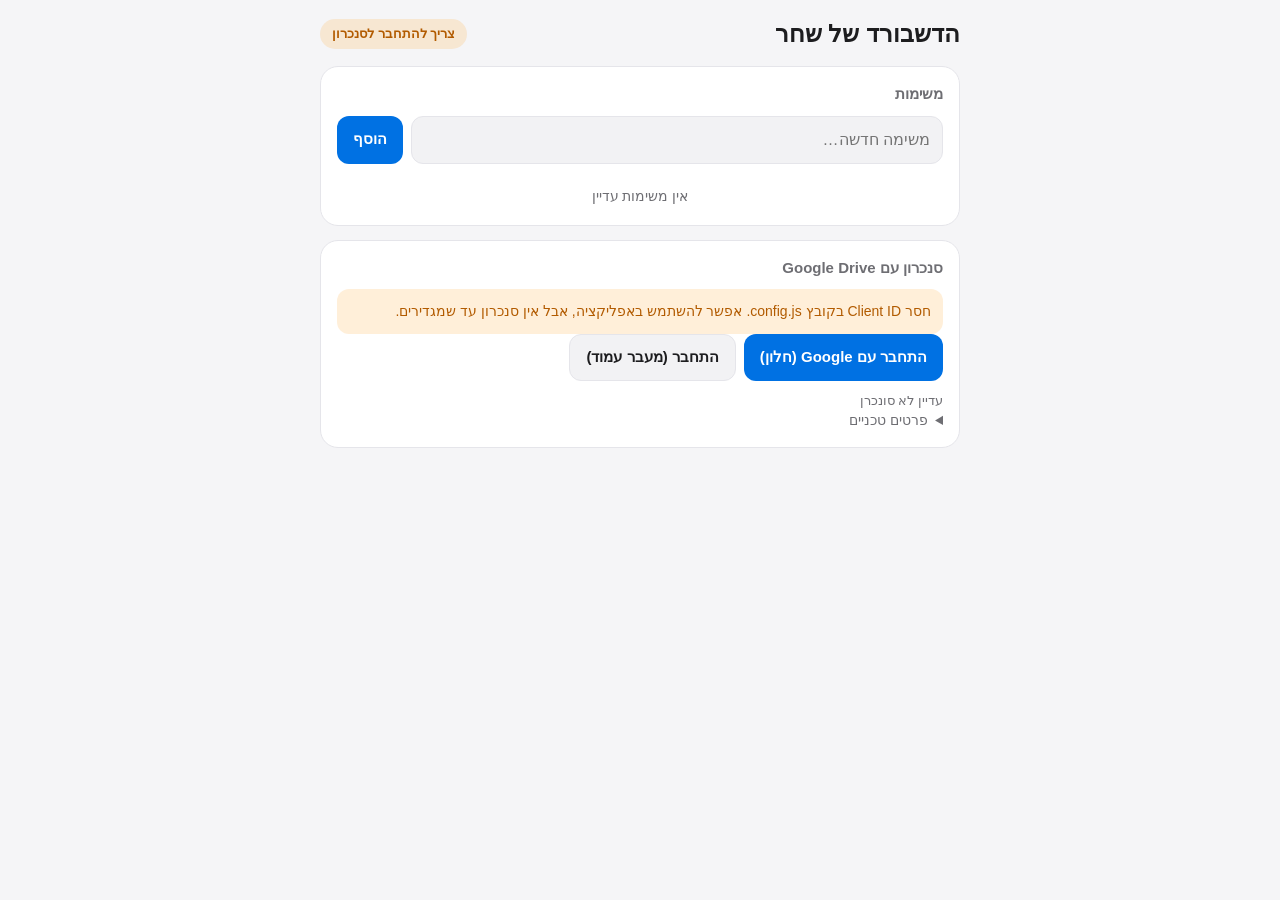
==== index.html @ d95a0c91 "Add files via upload" ====
<!doctype html>
<html lang="he" dir="rtl">
<head>
<meta charset="utf-8">
<meta name="viewport" content="width=device-width, initial-scale=1, viewport-fit=cover">
<meta name="theme-color" content="#f5f5f7" media="(prefers-color-scheme: light)">
<meta name="theme-color" content="#000000" media="(prefers-color-scheme: dark)">
<meta name="apple-mobile-web-app-capable" content="yes">
<meta name="apple-mobile-web-app-title" content="דשבורד">
<meta name="apple-mobile-web-app-status-bar-style" content="default">
<link rel="manifest" href="manifest.webmanifest">
<link rel="apple-touch-icon" href="apple-touch-icon.png">
<link rel="icon" href="icon-192.png">
<title>הדשבורד של שחר</title>
<style>
  :root { --bg:#f5f5f7; --surface:#fff; --surface-2:#f2f2f4; --border:#e5e5ea; --text:#1d1d1f; --muted:#6e6e73;
          --accent:#0071e3; --ok:#1f9254; --ok-soft:rgba(52,199,89,.14); --warn:#b25b00; --warn-soft:rgba(255,149,0,.15);
          --err:#d70015; --err-soft:rgba(255,59,48,.12); }
  @media (prefers-color-scheme: dark) {
    :root { --bg:#000; --surface:#1c1c1e; --surface-2:#2c2c2e; --border:#3a3a3c; --text:#f5f5f7; --muted:#98989d;
            --accent:#0a84ff; --ok:#30d158; --ok-soft:rgba(48,209,88,.18); --warn:#ff9f0a; --warn-soft:rgba(255,159,10,.18);
            --err:#ff453a; --err-soft:rgba(255,69,58,.18); }
  }
  [hidden] { display:none !important; }
  * { box-sizing:border-box; -webkit-tap-highlight-color:transparent; }
  body { margin:0; background:var(--bg); color:var(--text); font:16px/1.5 -apple-system,BlinkMacSystemFont,"Segoe UI",Arial,sans-serif;
         padding: max(16px, env(safe-area-inset-top)) 16px max(24px, env(safe-area-inset-bottom)); }
  main { max-width:640px; margin:0 auto; display:flex; flex-direction:column; gap:14px; }
  header { display:flex; justify-content:space-between; align-items:center; gap:10px; flex-wrap:wrap; }
  h1 { margin:0; font-size:24px; font-weight:800; }
  .pill { font-size:13px; font-weight:600; padding:5px 12px; border-radius:999px; white-space:nowrap; }
  .pill.ok { color:var(--ok); background:var(--ok-soft); } .pill.warn { color:var(--warn); background:var(--warn-soft); }
  .pill.err { color:var(--err); background:var(--err-soft); white-space:normal; } .pill.busy { color:var(--accent); background:var(--surface-2); }
  .card { background:var(--surface); border:1px solid var(--border); border-radius:18px; padding:16px; }
  .card h2 { margin:0 0 10px; font-size:15px; color:var(--muted); font-weight:600; }
  form { display:flex; gap:8px; }
  input[type=text] { flex:1; min-width:0; font:inherit; font-size:16px; padding:11px 12px; border:1px solid var(--border); border-radius:12px; background:var(--surface-2); color:var(--text); }
  button { font:inherit; font-size:15px; font-weight:600; border:0; border-radius:12px; padding:11px 16px; cursor:pointer; background:var(--accent); color:#fff; }
  button.secondary { background:var(--surface-2); color:var(--text); border:1px solid var(--border); }
  ul { list-style:none; margin:10px 0 0; padding:0; }
  li { display:flex; align-items:center; gap:10px; padding:10px 4px; border-top:1px solid var(--border); }
  li:first-child { border-top:0; }
  li input[type=checkbox] { width:22px; height:22px; flex:0 0 22px; accent-color:var(--ok); }
  li .txt { flex:1; outline:none; border-radius:6px; padding:2px 4px; }
  li .txt:focus { background:var(--surface-2); }
  li.done .txt { color:var(--muted); text-decoration:line-through; }
  li .del { background:none; color:var(--muted); padding:4px 8px; font-size:15px; }
  .empty { color:var(--muted); font-size:14px; text-align:center; padding:12px 0 2px; }
  .row { display:flex; gap:8px; flex-wrap:wrap; }
  .muted { color:var(--muted); font-size:13px; }
  .setup { background:var(--warn-soft); color:var(--warn); border-radius:12px; padding:12px; font-size:14px; }
  details summary { cursor:pointer; color:var(--muted); font-size:14px; }
  pre { white-space:pre-wrap; font:12px/1.5 ui-monospace,Menlo,monospace; color:var(--muted); margin:8px 0 0; direction:rtl; }
  code { font:12px ui-monospace,Menlo,monospace; direction:ltr; unicode-bidi:embed; }
</style>
</head>
<body>
<main>
  <header>
    <h1>הדשבורד של שחר</h1>
    <span id="status" class="pill busy">טוען…</span>
  </header>

  <section class="card">
    <h2>משימות</h2>
    <form id="addForm"><input type="text" id="newTask" placeholder="משימה חדשה…" autocomplete="off" enterkeyhint="done"><button type="submit">הוסף</button></form>
    <ul id="tasks"></ul>
    <div id="empty" class="empty">אין משימות עדיין</div>
  </section>

  <section class="card">
    <h2>סנכרון עם Google Drive</h2>
    <div id="setup" class="setup" hidden>חסר Client ID בקובץ config.js. אפשר להשתמש באפליקציה, אבל אין סנכרון עד שמגדירים.</div>
    <div id="authBox" class="row">
      <button id="btnPopup">התחבר עם Google (חלון)</button>
      <button id="btnRedirect" class="secondary">התחבר (מעבר עמוד)</button>
    </div>
    <div id="signedIn" class="row" hidden>
      <button id="btnSync">סנכרן עכשיו</button>
      <button id="btnSignOut" class="secondary">התנתק</button>
    </div>
    <p class="muted" style="margin:10px 0 0"><span id="lastSync"></span><span id="tokenInfo"></span></p>
    <details>
      <summary>פרטים טכניים</summary>
      <p class="muted">קובץ ב-Drive: <code id="fileId">—</code></p>
      <pre id="log"></pre>
    </details>
  </section>
</main>
<script type="module" src="app.js"></script>
</body>
</html>
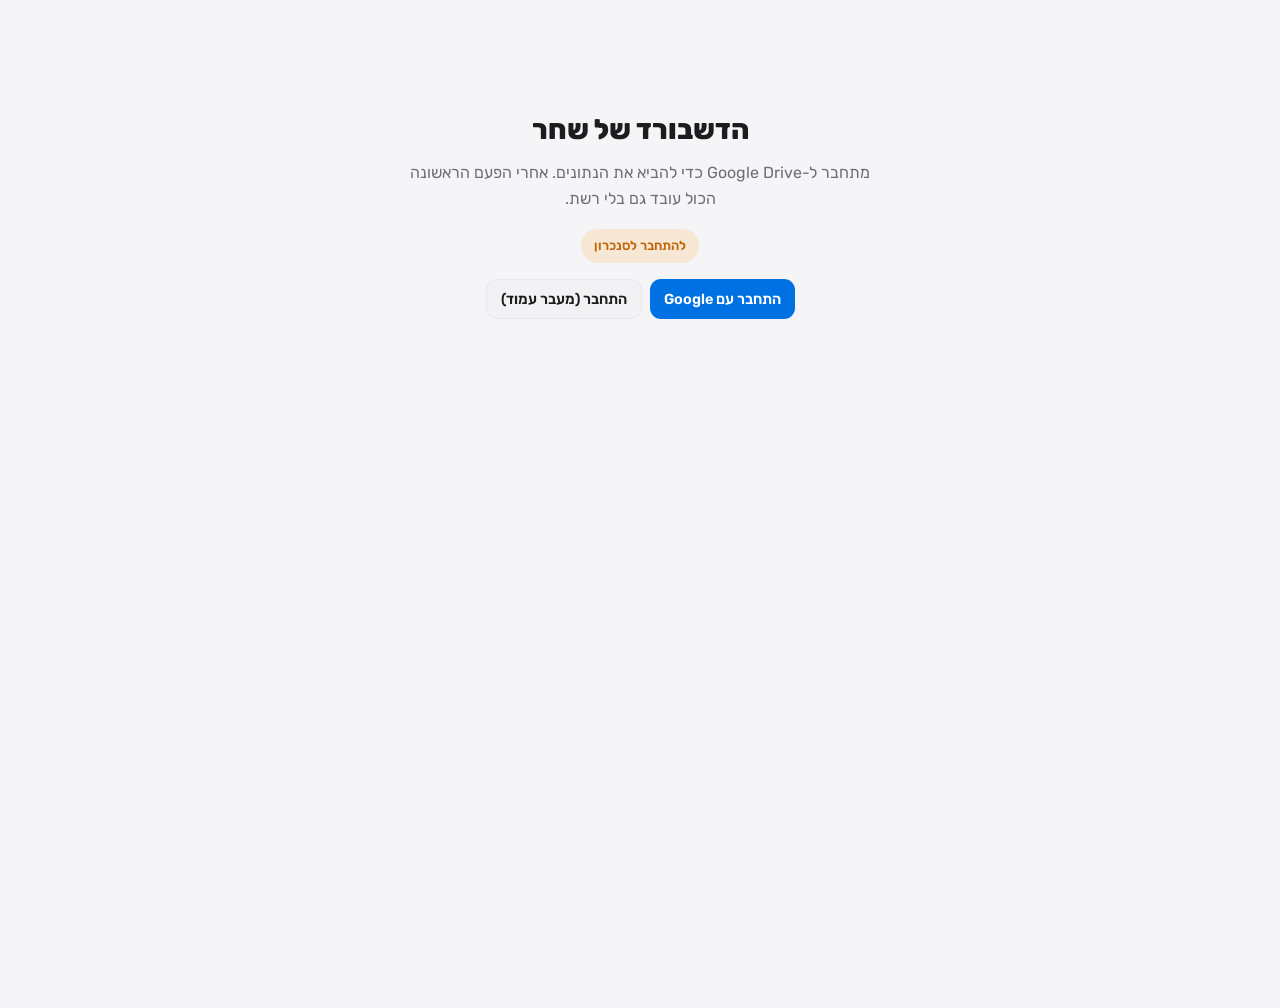
==== commit e3bf4b6a: "הפיכה לאפליקציה" ====
--- a/index.html
+++ b/index.html
@@ -12,81 +12,71 @@
 <link rel="apple-touch-icon" href="apple-touch-icon.png">
 <link rel="icon" href="icon-192.png">
 <title>הדשבורד של שחר</title>
+<link id="app-font-link" rel="stylesheet" href="https://fonts.googleapis.com/css2?family=Rubik:wght@400;500;600;700;800;900&amp;family=Roboto+Mono:wght@400;500;600&amp;display=swap">
+<link id="app-style" rel="stylesheet" href="styles.css">
 <style>
-  :root { --bg:#f5f5f7; --surface:#fff; --surface-2:#f2f2f4; --border:#e5e5ea; --text:#1d1d1f; --muted:#6e6e73;
-          --accent:#0071e3; --ok:#1f9254; --ok-soft:rgba(52,199,89,.14); --warn:#b25b00; --warn-soft:rgba(255,149,0,.15);
-          --err:#d70015; --err-soft:rgba(255,59,48,.12); }
-  @media (prefers-color-scheme: dark) {
-    :root { --bg:#000; --surface:#1c1c1e; --surface-2:#2c2c2e; --border:#3a3a3c; --text:#f5f5f7; --muted:#98989d;
-            --accent:#0a84ff; --ok:#30d158; --ok-soft:rgba(48,209,88,.18); --warn:#ff9f0a; --warn-soft:rgba(255,159,10,.18);
-            --err:#ff453a; --err-soft:rgba(255,69,58,.18); }
-  }
-  [hidden] { display:none !important; }
-  * { box-sizing:border-box; -webkit-tap-highlight-color:transparent; }
-  body { margin:0; background:var(--bg); color:var(--text); font:16px/1.5 -apple-system,BlinkMacSystemFont,"Segoe UI",Arial,sans-serif;
-         padding: max(16px, env(safe-area-inset-top)) 16px max(24px, env(safe-area-inset-bottom)); }
-  main { max-width:640px; margin:0 auto; display:flex; flex-direction:column; gap:14px; }
-  header { display:flex; justify-content:space-between; align-items:center; gap:10px; flex-wrap:wrap; }
-  h1 { margin:0; font-size:24px; font-weight:800; }
-  .pill { font-size:13px; font-weight:600; padding:5px 12px; border-radius:999px; white-space:nowrap; }
-  .pill.ok { color:var(--ok); background:var(--ok-soft); } .pill.warn { color:var(--warn); background:var(--warn-soft); }
-  .pill.err { color:var(--err); background:var(--err-soft); white-space:normal; } .pill.busy { color:var(--accent); background:var(--surface-2); }
-  .card { background:var(--surface); border:1px solid var(--border); border-radius:18px; padding:16px; }
-  .card h2 { margin:0 0 10px; font-size:15px; color:var(--muted); font-weight:600; }
-  form { display:flex; gap:8px; }
-  input[type=text] { flex:1; min-width:0; font:inherit; font-size:16px; padding:11px 12px; border:1px solid var(--border); border-radius:12px; background:var(--surface-2); color:var(--text); }
-  button { font:inherit; font-size:15px; font-weight:600; border:0; border-radius:12px; padding:11px 16px; cursor:pointer; background:var(--accent); color:#fff; }
-  button.secondary { background:var(--surface-2); color:var(--text); border:1px solid var(--border); }
-  ul { list-style:none; margin:10px 0 0; padding:0; }
-  li { display:flex; align-items:center; gap:10px; padding:10px 4px; border-top:1px solid var(--border); }
-  li:first-child { border-top:0; }
-  li input[type=checkbox] { width:22px; height:22px; flex:0 0 22px; accent-color:var(--ok); }
-  li .txt { flex:1; outline:none; border-radius:6px; padding:2px 4px; }
-  li .txt:focus { background:var(--surface-2); }
-  li.done .txt { color:var(--muted); text-decoration:line-through; }
-  li .del { background:none; color:var(--muted); padding:4px 8px; font-size:15px; }
-  .empty { color:var(--muted); font-size:14px; text-align:center; padding:12px 0 2px; }
-  .row { display:flex; gap:8px; flex-wrap:wrap; }
-  .muted { color:var(--muted); font-size:13px; }
-  .setup { background:var(--warn-soft); color:var(--warn); border-radius:12px; padding:12px; font-size:14px; }
-  details summary { cursor:pointer; color:var(--muted); font-size:14px; }
-  pre { white-space:pre-wrap; font:12px/1.5 ui-monospace,Menlo,monospace; color:var(--muted); margin:8px 0 0; direction:rtl; }
-  code { font:12px ui-monospace,Menlo,monospace; direction:ltr; unicode-bidi:embed; }
+  /* App shell additions (sync status, sign-in, welcome). The dashboard's own look is in styles.css. */
+  [hidden]{display:none!important;}
+  body{padding-top:env(safe-area-inset-top);padding-bottom:env(safe-area-inset-bottom);}
+  .sync-pill{position:fixed;left:14px;bottom:calc(14px + env(safe-area-inset-bottom));z-index:60;border:0;cursor:pointer;
+    font-family:'Rubik',-apple-system,sans-serif;font-size:13px;font-weight:600;padding:7px 13px;border-radius:999px;box-shadow:var(--shadow);}
+  .sync-pill.ok{color:var(--ok);background:var(--ok-soft);backdrop-filter:blur(8px);-webkit-backdrop-filter:blur(8px);}
+  .sync-pill.warn{color:var(--warn);background:var(--warn-soft);backdrop-filter:blur(8px);-webkit-backdrop-filter:blur(8px);}
+  .sync-pill.err{color:var(--critical);background:var(--critical-soft);backdrop-filter:blur(8px);-webkit-backdrop-filter:blur(8px);}
+  .sync-pill.busy{color:var(--accent);background:var(--surface);}
+  .sync-panel{position:fixed;left:14px;right:14px;bottom:calc(60px + env(safe-area-inset-bottom));z-index:61;max-width:420px;
+    background:var(--surface);border:1px solid var(--border);border-radius:20px;box-shadow:var(--shadow);padding:16px;}
+  .sync-panel h3{margin:0 0 10px;font-size:16px;}
+  .sync-row{display:flex;gap:8px;flex-wrap:wrap;margin-bottom:8px;}
+  .sync-btn{font-family:'Rubik',sans-serif;font-weight:600;font-size:14.5px;border:0;border-radius:11px;padding:10px 14px;cursor:pointer;background:var(--accent);color:#fff;}
+  .sync-btn.secondary{background:var(--surface-2);color:var(--text);border:1px solid var(--border);}
+  .sync-muted{color:var(--text-muted);font-size:13px;margin:6px 0;}
+  .sync-panel pre{white-space:pre-wrap;font:12px/1.5 'Roboto Mono',monospace;color:var(--text-muted);max-height:180px;overflow:auto;margin:6px 0 0;}
+  .sync-close{position:absolute;top:10px;left:12px;background:none;border:0;font-size:18px;color:var(--text-muted);cursor:pointer;}
+  .welcome{max-width:520px;margin:12vh auto 0;padding:0 20px;text-align:center;}
+  .welcome h1{font-size:28px;font-weight:800;margin:0 0 8px;}
+  .welcome p{color:var(--text-muted);margin:0 0 18px;}
+  .welcome .sync-row{justify-content:center;}
+  .welcome .sync-pill{position:static;display:inline-block;margin-bottom:16px;box-shadow:none;}
+  .setup-warn{background:var(--warn-soft);color:var(--warn);border-radius:12px;padding:10px 12px;font-size:14px;margin-bottom:14px;}
 </style>
 </head>
 <body>
-<main>
-  <header>
-    <h1>הדשבורד של שחר</h1>
-    <span id="status" class="pill busy">טוען…</span>
-  </header>
+<div id="welcome" class="welcome">
+  <h1>הדשבורד של שחר</h1>
+  <p>מתחבר ל-Google Drive כדי להביא את הנתונים. אחרי הפעם הראשונה הכול עובד גם בלי רשת.</p>
+  <div id="setupWarn" class="setup-warn" hidden>חסר Client ID בקובץ config.js.</div>
+  <span class="sync-pill busy" data-sync-status>טוען…</span>
+  <div class="sync-row" data-when-signed-out>
+    <button class="sync-btn" data-act="popup">התחבר עם Google</button>
+    <button class="sync-btn secondary" data-act="redirect">התחבר (מעבר עמוד)</button>
+  </div>
+  <div class="sync-row" data-when-signed-in hidden><button class="sync-btn" data-act="sync">סנכרן עכשיו</button></div>
+  <div id="importBox" hidden style="margin-top:22px">
+    <p>החיבור ל-Drive עובד, אבל עדיין אין בו נתונים.<br>טען פעם אחת את קובץ הייבוא מהדשבורד הישן (<code>dashboard-import.json</code>):</p>
+    <label class="sync-btn" style="display:inline-block">בחר קובץ ייבוא<input id="importFile" type="file" accept=".json,application/json" hidden></label>
+    <p id="importMsg" class="sync-muted"></p>
+  </div>
+</div>
 
-  <section class="card">
-    <h2>משימות</h2>
-    <form id="addForm"><input type="text" id="newTask" placeholder="משימה חדשה…" autocomplete="off" enterkeyhint="done"><button type="submit">הוסף</button></form>
-    <ul id="tasks"></ul>
-    <div id="empty" class="empty">אין משימות עדיין</div>
-  </section>
+<div id="app"></div>
 
-  <section class="card">
-    <h2>סנכרון עם Google Drive</h2>
-    <div id="setup" class="setup" hidden>חסר Client ID בקובץ config.js. אפשר להשתמש באפליקציה, אבל אין סנכרון עד שמגדירים.</div>
-    <div id="authBox" class="row">
-      <button id="btnPopup">התחבר עם Google (חלון)</button>
-      <button id="btnRedirect" class="secondary">התחבר (מעבר עמוד)</button>
-    </div>
-    <div id="signedIn" class="row" hidden>
-      <button id="btnSync">סנכרן עכשיו</button>
-      <button id="btnSignOut" class="secondary">התנתק</button>
-    </div>
-    <p class="muted" style="margin:10px 0 0"><span id="lastSync"></span><span id="tokenInfo"></span></p>
-    <details>
-      <summary>פרטים טכניים</summary>
-      <p class="muted">קובץ ב-Drive: <code id="fileId">—</code></p>
-      <pre id="log"></pre>
-    </details>
-  </section>
-</main>
-<script type="module" src="app.js"></script>
+<button id="syncPill" class="sync-pill busy" data-sync-status hidden>…</button>
+<div id="syncPanel" class="sync-panel" hidden>
+  <button id="syncClose" class="sync-close" aria-label="סגור">✕</button>
+  <h3>סנכרון עם Google Drive</h3>
+  <div class="sync-row" data-when-signed-out>
+    <button class="sync-btn" data-act="popup">התחבר עם Google</button>
+    <button class="sync-btn secondary" data-act="redirect">התחבר (מעבר עמוד)</button>
+  </div>
+  <div class="sync-row" data-when-signed-in hidden>
+    <button class="sync-btn" data-act="sync">סנכרן עכשיו</button>
+    <button class="sync-btn secondary" data-act="signout">התנתק</button>
+  </div>
+  <div id="syncLast" class="sync-muted"></div>
+  <details><summary class="sync-muted">יומן סנכרון</summary><pre id="syncLog"></pre></details>
+</div>
+
+<script type="module" src="boot.js"></script>
 </body>
 </html>
--- a/styles.css
+++ b/styles.css
@@ -0,0 +1,677 @@
+
+  :root{
+    --bg:#f5f5f7;
+    --surface:#ffffff;
+    --surface-2:#f2f2f4;
+    --border:#e8e8ec;
+    --text:#1d1d1f;
+    --text-muted:#6e6e73;
+    --accent:#0071e3;
+    --accent-strong:#0058b0;
+    --accent-soft:rgba(0,113,227,0.10);
+    --ok:#1f9254;
+    --ok-soft:rgba(52,199,89,0.14);
+    --warn:#c2670c;
+    --warn-soft:rgba(255,149,0,0.14);
+    --critical:#d70015;
+    --critical-soft:rgba(255,59,48,0.12);
+    --cat-blue:#0071e3;
+    --cat-violet:#8944ab;
+    --cat-olive:#238b45;
+    --cat-orange:#c2670c;
+    --cat-teal:#0a7ea4;
+    --shadow: 0 1px 2px rgba(0,0,0,0.04), 0 10px 28px -14px rgba(0,0,0,0.12);
+  }
+  @media (prefers-color-scheme: dark){
+    :root:not([data-theme="light"]){
+      --bg:#000000;
+      --surface:#1c1c1e;
+      --surface-2:#2c2c2e;
+      --border:#3a3a3c;
+      --text:#f5f5f7;
+      --text-muted:#98989d;
+      --accent:#0a84ff;
+      --accent-strong:#409cff;
+      --accent-soft:rgba(10,132,255,0.18);
+      --ok:#30d158;
+      --ok-soft:rgba(48,209,88,0.18);
+      --warn:#ff9f0a;
+      --warn-soft:rgba(255,159,10,0.18);
+      --critical:#ff453a;
+      --critical-soft:rgba(255,69,58,0.18);
+      --cat-blue:#0a84ff;
+      --cat-violet:#bf5af2;
+      --cat-olive:#30d158;
+      --cat-orange:#ff9f0a;
+      --cat-teal:#64d2ff;
+      --shadow: 0 1px 2px rgba(0,0,0,0.4), 0 14px 32px -16px rgba(0,0,0,0.7);
+    }
+  }
+  :root[data-theme="dark"]{
+    --bg:#000000;
+    --surface:#1c1c1e;
+    --surface-2:#2c2c2e;
+    --border:#3a3a3c;
+    --text:#f5f5f7;
+    --text-muted:#98989d;
+    --accent:#0a84ff;
+    --accent-strong:#409cff;
+    --accent-soft:rgba(10,132,255,0.18);
+    --ok:#30d158;
+    --ok-soft:rgba(48,209,88,0.18);
+    --warn:#ff9f0a;
+    --warn-soft:rgba(255,159,10,0.18);
+    --critical:#ff453a;
+    --critical-soft:rgba(255,69,58,0.18);
+    --cat-blue:#0a84ff;
+    --cat-violet:#bf5af2;
+    --cat-olive:#30d158;
+    --cat-orange:#ff9f0a;
+    --cat-teal:#64d2ff;
+    --shadow: 0 1px 2px rgba(0,0,0,0.4), 0 14px 32px -16px rgba(0,0,0,0.7);
+  }
+
+  *{box-sizing:border-box;}
+  html,body{margin:0;padding:0;}
+  body{
+    background:var(--bg);
+    color:var(--text);
+    font-family:'Rubik',-apple-system,'Segoe UI',sans-serif;
+    direction:rtl;
+    min-height:100vh;
+    line-height:1.58;
+  }
+  #app{max-width:1180px;margin:0 auto;padding:30px 20px 64px;}
+
+  h1,h2,h3{font-family:'Rubik',-apple-system,sans-serif;text-wrap:balance;margin:0;}
+  .num{font-family:'Roboto Mono',monospace;font-variant-numeric:tabular-nums;}
+  a{color:inherit;}
+
+  header.top{
+    display:flex;justify-content:space-between;align-items:flex-end;gap:16px;
+    margin-bottom:22px;padding-bottom:18px;border-bottom:1px solid var(--border);
+    flex-wrap:wrap;
+  }
+  header.top .eyebrow{
+    font-family:'Roboto Mono',monospace;font-size:13.5px;letter-spacing:.08em;
+    color:var(--accent);text-transform:uppercase;margin-bottom:6px;display:block;
+  }
+  header.top h1{font-size:30px;font-weight:800;color:var(--text);}
+  header.top .sub{color:var(--text-muted);font-size:15.5px;margin-top:4px;}
+  .status-strip{display:flex;gap:18px;flex-wrap:wrap;}
+  .status-strip .stat{text-align:left;}
+  .status-strip .stat .n{font-size:24px;font-weight:600;font-family:'Roboto Mono',monospace;}
+  .status-strip .stat .l{font-size:13px;color:var(--text-muted);letter-spacing:.03em;}
+
+  /* Home grid of section cards */
+  .home-grid{display:grid;grid-template-columns:1fr 1fr;gap:18px;}
+  @media (max-width:760px){ .home-grid{grid-template-columns:1fr;} }
+  .home-card{
+    background:var(--surface);border:1px solid var(--border);border-radius:24px;
+    box-shadow:var(--shadow);display:block;text-decoration:none;color:inherit;
+    transition:transform .15s ease, box-shadow .15s ease;overflow:hidden;
+  }
+  .home-card:hover{transform:translateY(-2px);box-shadow:0 4px 10px -2px rgba(20,25,32,0.15), 0 16px 32px -16px rgba(20,25,32,0.3);}
+  .home-card .hc-head{
+    padding:18px 20px 14px;border-bottom:1px solid var(--border);
+    display:flex;justify-content:space-between;align-items:center;
+  }
+  .home-card .hc-head h2{font-size:16.5px;font-weight:700;}
+  .home-card .hc-head .arrow{color:var(--accent);font-size:16.5px;}
+  .home-card .hc-body{padding:16px 20px 20px;}
+  .home-card .hc-empty{color:var(--text-muted);font-size:14.5px;}
+  .hc-head-title{display:flex;align-items:baseline;gap:9px;}
+  .hc-amount{font-family:'Roboto Mono',monospace;font-size:14.5px;font-weight:700;color:var(--accent-strong);}
+
+  .mini-bars{display:flex;flex-direction:column;gap:8px;}
+  .mini-bar-row{display:flex;align-items:center;gap:8px;}
+  .mini-bar-label{flex:0 0 54px;font-size:13.5px;color:var(--text-muted);white-space:nowrap;overflow:hidden;text-overflow:ellipsis;}
+  .mini-bar-track{flex:1;height:8px;border-radius:999px;background:var(--surface-2);overflow:hidden;}
+  .mini-bar-fill{height:100%;border-radius:999px;position:relative;overflow:hidden;}
+  .mini-bar-count{flex:0 0 14px;text-align:left;font-size:13.5px;font-weight:600;}
+
+  .hc-task-row{display:flex;justify-content:space-between;gap:10px;font-size:15px;padding:5px 0;}
+  .hc-task-row .badge-urgent{color:var(--warn);font-size:13px;font-family:'Roboto Mono',monospace;}
+
+  .hc-fin-row{display:flex;justify-content:space-between;font-size:15px;padding:5px 0;}
+  .hc-fin-row .v{font-family:'Roboto Mono',monospace;}
+
+  .hc-debt-row{display:flex;justify-content:space-between;font-size:15px;padding:5px 0;}
+  .hc-debt-row .v{font-family:'Roboto Mono',monospace;}
+
+  .hc-sport-row{display:flex;justify-content:space-between;font-size:15px;padding:5px 0;}
+  .hc-sport-row .d{color:var(--text-muted);font-size:13.5px;font-family:'Roboto Mono',monospace;}
+
+  /* Back link + page title on detail pages */
+  .back-link{
+    display:inline-flex;align-items:center;gap:6px;font-size:18.5px;font-weight:700;color:var(--text-muted);
+    text-decoration:none;margin-bottom:16px;font-family:'Rubik',-apple-system,sans-serif;
+  }
+  .back-link:hover{color:var(--accent);}
+  .page-head{margin-bottom:20px;}
+  .page-head h1{font-size:26px;font-weight:800;}
+  .page-head .sub{color:var(--text-muted);font-size:15px;margin-top:4px;}
+  .page-help{margin-top:22px;padding:14px 4px 0;border-top:1px solid var(--border);color:var(--text-muted);font-size:13.5px;line-height:1.6;}
+  .page-help-title{font-weight:700;font-size:13.5px;color:var(--text);margin-bottom:4px;}
+
+  .panel{
+    background:var(--surface);
+    border:1px solid var(--border);
+    border-radius:24px;
+    box-shadow:var(--shadow);
+    overflow:hidden;
+    margin-bottom:18px;
+  }
+  .panel-head{
+    padding:18px 20px 16px;border-bottom:1px solid var(--border);
+    display:flex;justify-content:space-between;align-items:center;gap:10px;
+  }
+  .panel-head h2{font-size:16.5px;font-weight:700;letter-spacing:.01em;}
+  .panel-head .badge{
+    font-family:'Roboto Mono',monospace;font-size:13.5px;color:var(--text-muted);
+    background:var(--surface-2);border:1px solid var(--border);border-radius:24px;padding:4px 12px;
+  }
+  .panel-body{padding:6px 0;}
+
+  /* Tasks */
+  .tasks-note{padding:14px 20px;font-size:14px;color:var(--text-muted);background:var(--surface-2);border-bottom:1px solid var(--border);}
+  .task-cat{
+    padding:12px 20px 3px;display:flex;align-items:center;justify-content:flex-start;gap:8px;
+    -webkit-user-select:none;user-select:none;
+  }
+  .task-cat .drag-hint{color:var(--text-muted);font-size:15px;opacity:.5;line-height:1;flex:0 0 auto;
+    cursor:grab;touch-action:none;padding:4px 6px;margin:-4px -6px;}
+  .task-cat .drag-hint:active{cursor:grabbing;}
+  .task-cat .cat-name{
+    font-size:19px;font-weight:800;letter-spacing:.02em;color:var(--text);
+    text-transform:uppercase;
+  }
+  .task-cat-group.dragging{opacity:.45;}
+  .edit-t-btn, .del-t-btn{
+    background:none;border:none;cursor:pointer;font-size:14.5px;color:var(--border);padding:3px 5px;flex:0 0 auto;
+  }
+  .edit-t-btn:hover{color:var(--accent);}
+  .del-t-btn:hover{color:var(--critical);}
+  .task-drag-handle{
+    color:var(--text-muted);font-size:14px;opacity:.35;line-height:1;flex:0 0 auto;
+    cursor:grab;touch-action:none;-webkit-user-select:none;user-select:none;padding:2px 5px;
+  }
+  .task-drag-handle:hover{opacity:.8;}
+  .task-drag-handle:active{cursor:grabbing;}
+  ul.tasks{list-style:none;margin:0;padding:0 8px 6px;}
+  ul.tasks li{
+    display:flex;align-items:center;flex-wrap:wrap;gap:6px 10px;
+    padding:9px 12px;border-radius:11px;
+  }
+  ul.tasks li:hover{background:var(--surface-2);}
+  ul.tasks li.dragging{opacity:.45;background:var(--surface-2);}
+  .leisure-item-main{display:flex;flex-direction:column;gap:1px;flex:1;min-width:0;}
+  .leisure-note{font-size:13px;color:var(--text-muted);}
+  .leisure-note-pending{font-size:13px;color:var(--text-muted);font-style:italic;opacity:.8;}
+  .leisure-note-unknown{font-size:13px;color:var(--warn);}
+  .panel-head-left{display:flex;align-items:center;gap:6px;min-width:0;}
+  .leisure-sec-drag{
+    color:var(--text-muted);font-size:15px;opacity:.4;line-height:1;flex:0 0 auto;
+    cursor:grab;touch-action:none;-webkit-user-select:none;user-select:none;padding:2px 4px;
+  }
+  .leisure-sec-drag:hover{opacity:.85;}
+  .leisure-sec-drag:active{cursor:grabbing;}
+  .leisure-section-group.dragging{opacity:.45;}
+  ul.tasks li input[type=checkbox]{
+    appearance:none;-webkit-appearance:none;width:19px;height:19px;flex:0 0 19px;
+    border:1.5px solid var(--border);border-radius:7px;margin-top:2px;
+    display:grid;place-content:center;cursor:pointer;background:var(--surface);
+  }
+  ul.tasks li input[type=checkbox]:checked{background:var(--ok);border-color:var(--ok);}
+  ul.tasks li input[type=checkbox]:checked::after{content:"✓";color:#fff;font-size:14.5px;font-weight:700;}
+  ul.tasks li span.txt{font-size:15.5px;flex:1;}
+  .star-btn{
+    background:none;border:none;cursor:pointer;font-size:16.5px;line-height:1;padding:3px;
+    color:var(--border);flex:0 0 auto;
+  }
+  .star-btn.on{color:var(--warn);}
+  .tamar-btn{
+    background:none;border:none;cursor:pointer;font-size:16.5px;line-height:1;padding:3px;
+    color:var(--border);flex:0 0 auto;
+  }
+  .tamar-btn.on{color:var(--cat-violet);}
+  .cat-select{
+    font-family:'Rubik',sans-serif;font-size:13.5px;color:var(--text-muted);
+    background:var(--surface-2);border:1px solid var(--border);border-radius:9px;
+    padding:4px 7px;flex:0 0 auto;max-width:120px;cursor:pointer;
+  }
+  .note-input{
+    font-family:'Rubik',sans-serif;font-size:13.5px;color:var(--text);
+    background:transparent;border:1px solid transparent;border-radius:8px;
+    padding:5px 10px;flex:1 1 140px;max-width:220px;min-width:90px;
+    transition:background .15s ease, border-color .15s ease;
+  }
+  .note-input:hover{background:var(--surface-2);}
+  .note-input:focus{background:var(--surface-2);border-color:var(--accent);outline:none;}
+  .note-input::placeholder{color:var(--text-muted);opacity:.65;}
+  .note-link{
+    display:inline-flex;align-items:center;justify-content:center;width:24px;height:24px;
+    border-radius:9px;background:var(--accent-soft);color:var(--accent);text-decoration:none;
+    font-size:14px;flex:0 0 auto;
+  }
+  .note-link:hover{background:var(--accent);color:#fff;}
+  .cal-btn{
+    background:none;border:none;cursor:pointer;font-size:14.5px;color:var(--border);padding:3px 5px;flex:0 0 auto;
+  }
+  .cal-btn:hover{color:var(--accent);}
+  .cal-linked{
+    display:inline-flex;align-items:center;gap:4px;font-size:13.5px;color:var(--ok);
+    background:var(--ok-soft);border-radius:8px;padding:4px 10px;flex:0 0 auto;white-space:nowrap;
+    font-family:'Roboto Mono',monospace;
+  }
+  .cal-linked.stale{color:var(--warn);background:var(--warn-soft);}
+  .cal-linked .unlink{
+    background:none;border:none;cursor:pointer;color:inherit;font-size:13px;padding:0 0 0 2px;line-height:1;
+    font-family:'Rubik',sans-serif;
+  }
+  /* Task row wrappers: invisible on desktop (children behave as direct flex items) */
+  .task-actions, .cat-move{display:contents;}
+  .cat-move-icon{display:none;}
+  /* Phone layout for task rows: text gets the width, other controls shrink to
+     small icons, the note sits on a compact second line (hidden when empty
+     until the row is tapped). Every task = 1–2 lines. */
+  @media (max-width:600px){
+    #app{padding:20px 10px 48px;}
+    /* Scroll gutter on the right (RTL start side): a strip with no drag
+       handles, so a thumb swipe there always scrolls the page. */
+    .task-cat{padding:10px 26px 2px 10px;}
+    .task-cat .cat-name{font-size:16px;}
+    ul.tasks.task-list{padding:0 26px 4px 2px;}
+    ul.task-list > li{
+      display:grid;grid-template-columns:auto auto minmax(0,1fr) auto;
+      column-gap:6px;row-gap:1px;align-items:center;padding:5px 6px;border-radius:9px;
+    }
+    ul.task-list > li .task-drag-handle{grid-column:1;padding:2px 1px;font-size:12px;}
+    ul.task-list > li input[type=checkbox]{grid-column:2;width:18px;height:18px;flex:none;margin:0;}
+    ul.task-list > li span.txt{grid-column:3;font-size:14.5px;line-height:1.35;min-width:0;}
+    ul.task-list > li .task-actions{grid-column:4;display:flex;align-items:center;gap:0;}
+    ul.task-list .star-btn{font-size:15px;padding:3px 3px;}
+    ul.task-list .cal-btn{font-size:13px;padding:3px 3px;}
+    ul.task-list .note-link{width:22px;height:22px;font-size:12px;border-radius:7px;}
+    ul.task-list .cat-move{display:inline-flex;position:relative;width:24px;height:24px;align-items:center;justify-content:center;}
+    ul.task-list .cat-move-icon{display:block;font-size:14px;color:var(--text-muted);opacity:.6;line-height:1;}
+    ul.task-list .cat-move .cat-select{position:absolute;inset:0;width:100%;height:100%;max-width:none;opacity:0;font-size:16px;padding:0;}
+    ul.task-list > li .cal-linked{grid-column:3 / -1;justify-self:start;font-size:11.5px;padding:2px 8px;}
+    ul.task-list > li .note-input{
+      grid-column:3 / -1;max-width:none;min-width:0;width:100%;
+      font-size:12.5px;color:var(--text-muted);padding:1px 6px;margin:0 -6px;border-radius:6px;
+    }
+    ul.task-list > li .note-input:placeholder-shown{display:none;}
+    ul.task-list > li:focus-within .note-input:placeholder-shown{display:block;}
+    ul.task-list > li .cal-panel{grid-column:1 / -1;}
+    ul.task-list .cat-move:has(.w-edit-row){width:auto;height:auto;}
+    ul.task-list .cat-move:has(.w-edit-row) .cat-move-icon{display:none;}
+  }
+  .cal-panel{
+    flex:1 1 100%;display:flex;flex-direction:column;gap:8px;
+    background:var(--surface-2);border:1px solid var(--border);border-radius:11px;padding:12px 14px;margin-top:4px;
+  }
+  .cal-panel-row{display:flex;gap:8px;flex-wrap:wrap;}
+  .cal-panel select, .cal-panel input[type=text]{
+    font-family:'Rubik',sans-serif;font-size:14px;padding:7px 10px;
+    border:1px solid var(--border);border-radius:9px;background:var(--surface);color:var(--text);
+  }
+  .cal-panel select{flex:1 1 120px;}
+  .cal-panel input[type=text]{flex:2 1 160px;}
+  .cal-panel button{
+    font-family:'Rubik',sans-serif;font-weight:600;font-size:14px;border:none;border-radius:9px;
+    padding:7px 14px;cursor:pointer;flex:0 0 auto;
+  }
+  .cal-panel button.search{background:var(--accent);color:#fff;}
+  .cal-panel button.search:hover{background:var(--accent-strong);}
+  .cal-panel button.cancel{background:var(--surface);color:var(--text-muted);border:1px solid var(--border);}
+  .cal-results{display:flex;flex-direction:column;gap:4px;}
+  .cal-result-item{
+    display:flex;justify-content:space-between;align-items:center;gap:8px;flex-wrap:wrap;
+    background:var(--surface);border:1px solid var(--border);border-radius:8px;padding:7px 12px;font-size:14px;
+  }
+  .cal-result-item button{
+    background:var(--ok-soft);color:var(--ok);border:none;border-radius:8px;padding:4px 11px;
+    font-size:13.5px;cursor:pointer;font-family:'Rubik',sans-serif;font-weight:600;flex:0 0 auto;
+  }
+  .cal-empty{font-size:13.5px;color:var(--text-muted);}
+  .add-task-panel{padding:16px 20px;border-bottom:1px solid var(--border);background:var(--surface-2);}
+  .add-task-row{display:flex;gap:8px;flex-wrap:wrap;}
+  .add-task-row input[type=text]{
+    font-family:'Rubik',sans-serif;font-size:15px;padding:10px 12px;
+    border:1px solid var(--border);border-radius:11px;background:var(--surface);color:var(--text);
+  }
+  .add-task-row input[name=txt]{flex:2 1 200px;}
+  .add-task-row input[name=cat]{flex:1 1 130px;}
+  .add-task-row button{
+    background:var(--accent);color:#fff;border:none;border-radius:11px;padding:10px 18px;
+    font-family:'Rubik',sans-serif;font-weight:600;font-size:15px;cursor:pointer;flex:0 0 auto;
+  }
+  .add-task-row button:hover{background:var(--accent-strong);}
+  .edit-t-row{display:flex;gap:6px;align-items:center;flex:1;}
+  .edit-t-row input[type=text]{
+    flex:1;font-family:'Rubik',sans-serif;font-size:15px;padding:6px 10px;
+    border:1px solid var(--border);border-radius:8px;background:var(--surface);color:var(--text);
+  }
+  .edit-t-row button{
+    background:var(--ok-soft);color:var(--ok);border:none;border-radius:8px;padding:6px 12px;
+    font-size:13.5px;cursor:pointer;font-family:'Rubik',sans-serif;font-weight:600;flex:0 0 auto;
+  }
+  /* Inline click-to-edit text (tasks, exercises, leisure items) */
+  .inline-edit{
+    cursor:text;border-radius:7px;padding:2px 6px;margin:-2px -6px;
+    outline:none;border:1px solid transparent;
+    transition:background .15s ease, border-color .15s ease;
+    white-space:pre-wrap;word-break:break-word;
+  }
+  .inline-edit:hover{background:var(--surface-2);}
+  ul.tasks li:hover .inline-edit:hover{background:var(--surface);}
+  .inline-edit:focus{background:var(--surface);border-color:var(--accent);}
+  .inline-edit:empty::before{content:attr(data-ph);color:var(--text-muted);opacity:.65;pointer-events:none;}
+  .inline-edit{text-align:right;}
+  .inline-note{display:block;min-height:1.4em;}
+  .inline-note.is-empty{opacity:0;transition:opacity .15s ease;}
+  li:hover .inline-note.is-empty, .debt-item:hover .inline-note.is-empty, .inline-note.is-empty:focus, td.exname:hover .inline-note.is-empty{opacity:1;}
+  @media (hover:none){ .inline-note.is-empty{opacity:.7;} }
+  .inline-note.warn:empty::before{color:var(--warn);opacity:1;}
+  .inline-note.pending:empty::before{font-style:italic;}
+  td.exname .inline-edit{display:inline-block;}
+  td.exname .sr.inline-edit{display:block;width:fit-content;min-width:40px;margin-top:2px;}
+  /* Compact multi-column grid (cooking recipes) */
+  ul.tasks.grid-list{display:grid;grid-template-columns:repeat(3,minmax(0,1fr));gap:2px 8px;padding:4px 8px 8px;}
+  ul.tasks.grid-list li{padding:6px 10px;gap:4px 6px;flex-wrap:nowrap;align-items:flex-start;}
+  ul.tasks.grid-list li .task-drag-handle, ul.tasks.grid-list li .tamar-btn, ul.tasks.grid-list li .del-t-btn{margin-top:2px;}
+  ul.tasks.grid-list li span.txt{font-size:15px;}
+  ul.tasks.grid-list .inline-note{min-height:0;}
+  ul.tasks.grid-list .inline-note.is-empty{display:none;}
+  ul.tasks.grid-list li:focus-within .inline-note.is-empty{display:block;}
+  @media (max-width:900px){ ul.tasks.grid-list{grid-template-columns:repeat(2,minmax(0,1fr));} }
+  @media (max-width:420px){ ul.tasks.grid-list li{padding:6px 6px;} ul.tasks.grid-list li span.txt{font-size:14px;} }
+  /* Debts inline edit */
+  .debt-item .inline-edit{display:block;width:fit-content;max-width:100%;min-width:60px;}
+  .debt-item .note.inline-edit{width:auto;margin:4px 0 0;padding:7px 12px;border-radius:8px;}
+  .debt-item .note.inline-note.is-empty{background:transparent;padding:2px 12px;}
+  .debt-item .inline-note.is-empty{display:none;}
+  .debt-item:hover .inline-note.is-empty, .debt-item:focus-within .inline-note.is-empty{display:block;}
+  @media (hover:none){ .debt-item .inline-note.is-empty{display:block;} }
+  #app.saving{opacity:.55;pointer-events:none;transition:opacity .15s ease;}
+  .save-toast{
+    position:fixed;bottom:18px;left:50%;transform:translateX(-50%);
+    background:var(--surface);border:1px solid var(--border);padding:9px 18px;border-radius:24px;
+    font-size:14px;color:var(--text-muted);box-shadow:var(--shadow);z-index:50;
+    font-family:'Rubik',sans-serif;
+  }
+
+  /* Finance */
+  .fin-hero{padding:18px 20px 14px;border-bottom:1px solid var(--border);}
+  .fin-hero .n{font-size:32px;font-weight:700;font-family:'Roboto Mono',monospace;}
+  .fin-hero .l{font-size:13.5px;color:var(--text-muted);margin-top:2px;}
+  table.fin{width:100%;border-collapse:collapse;font-size:14.5px;}
+  table.fin td{padding:9px 20px;border-bottom:1px solid var(--border);}
+  table.fin tr:last-child td{border-bottom:none;}
+  table.fin td.v{text-align:left;font-family:'Roboto Mono',monospace;white-space:nowrap;}
+  table.fin td.pill{width:1%;}
+  .pill{
+    font-size:12px;padding:3px 9px;border-radius:24px;white-space:nowrap;
+    font-family:'Rubik',sans-serif;font-weight:600;
+  }
+  .pill.ok{background:var(--ok-soft);color:var(--ok);}
+  .pill.warn{background:var(--warn-soft);color:var(--warn);}
+
+  .fin-block{padding:14px 20px;border-top:1px solid var(--border);}
+  .fin-block:first-child{border-top:none;}
+  .fin-block h3{font-size:13.5px;font-weight:700;color:var(--text-muted);text-transform:uppercase;letter-spacing:.04em;margin-bottom:8px;}
+  .fin-row{display:flex;justify-content:space-between;font-size:14.5px;padding:3px 0;}
+  .fin-row .v{font-family:'Roboto Mono',monospace;}
+  .fin-row.neg .v{color:var(--critical);}
+  .fin-sub{font-size:13.5px;color:var(--text-muted);padding:2px 0 2px 14px;display:flex;justify-content:space-between;}
+
+  .bar-block{padding:16px 20px;}
+  .bar-row{margin-bottom:14px;}
+  .bar-row:last-child{margin-bottom:0;}
+  .bar-row .bar-label{display:flex;justify-content:space-between;font-size:14.5px;margin-bottom:5px;}
+  .bar-row .bar-label .tk{font-weight:700;font-family:'Roboto Mono',monospace;}
+  .bar-row .bar-label .pc{color:var(--text-muted);}
+  .bar-track{height:11px;border-radius:999px;background:var(--surface-2);overflow:hidden;}
+  .bar-fill{height:100%;border-radius:999px;position:relative;overflow:hidden;}
+  .bar-fill::after, .mini-bar-fill::after{content:'';position:absolute;inset:0;background:linear-gradient(180deg, rgba(255,255,255,.4), rgba(255,255,255,0) 65%);}
+  .bar-meta{display:flex;justify-content:space-between;font-size:13.5px;color:var(--text-muted);margin-top:4px;font-family:'Roboto Mono',monospace;}
+  .bar-meta .chg.up{color:var(--ok);}
+  .bar-meta .chg.down{color:var(--critical);}
+  .price-note{padding:12px 20px;font-size:13.5px;color:var(--text-muted);background:var(--surface-2);border-top:1px solid var(--border);}
+
+  .stat-tiles{display:grid;grid-template-columns:1fr 1fr;gap:12px;padding:16px 20px;}
+  .stat-tile{background:var(--surface-2);border:1px solid var(--border);border-radius:17px;padding:14px 16px;}
+  .stat-tile .n{font-size:20.5px;font-weight:700;font-family:'Roboto Mono',monospace;}
+  .stat-tile .l{font-size:13.5px;color:var(--text-muted);margin-top:2px;}
+  .stat-tile .l2{font-size:13px;color:var(--text-muted);margin-top:6px;}
+
+  /* Debts */
+  .debt-group{padding:16px 20px;border-bottom:1px solid var(--border);}
+  .debt-group:last-child{border-bottom:none;}
+  .debt-group h3{font-size:19.5px;font-weight:800;color:var(--text);margin-bottom:12px;}
+  .debt-item{padding:8px 0;border-top:1px solid var(--border);}
+  .debt-item:first-child{border-top:none;}
+  .debt-item .who{font-size:15.5px;font-weight:600;}
+  .debt-item .item{font-size:14.5px;color:var(--text-muted);margin-top:2px;}
+  .debt-item .note{font-size:13.5px;color:var(--text-muted);margin-top:4px;background:var(--surface-2);border-radius:8px;padding:7px 12px;}
+  .debt-item{position:relative;}
+  .debt-item .debt-del{float:left;margin-top:2px;}
+  .debt-add-row select{
+    font-family:'Rubik',sans-serif;font-size:15px;padding:10px 12px;flex:1 1 130px;
+    border:1px solid var(--border);border-radius:11px;background:var(--surface);color:var(--text);
+  }
+  .debt-add-row input[name=debtperson]{flex:1 1 120px;}
+  .debt-add-row input[name=debtitem]{flex:2 1 170px;}
+  .debt-add-row input[name=debtnote]{flex:2 1 170px;}
+  .debt-empty{font-size:14.5px;color:var(--text-muted);padding:4px 0;}
+
+  /* Sports */
+  .day-card{padding:16px 20px;border-bottom:1px solid var(--border);}
+  .day-card:last-child{border-bottom:none;}
+  .day-card .day-head{display:flex;justify-content:space-between;align-items:center;margin-bottom:10px;flex-wrap:wrap;gap:8px;}
+  .day-card h3{font-size:15.5px;font-weight:700;}
+  .day-card .last-done{font-size:13px;color:var(--text-muted);font-family:'Roboto Mono',monospace;}
+  .log-btn{
+    font-family:'Rubik',sans-serif;font-weight:600;font-size:14px;
+    background:var(--accent-soft);color:var(--accent-strong);border:1px solid transparent;
+    border-radius:11px;padding:9px 16px;cursor:pointer;transition:background .15s ease;
+  }
+  .log-btn:hover{background:var(--accent);color:#fff;}
+  table.ex{width:100%;border-collapse:collapse;font-size:14.5px;}
+  table.ex td{padding:10px 5px;border-bottom:1px solid var(--border);vertical-align:middle;}
+  table.ex tr:last-child td{border-bottom:none;}
+  table.ex td.exname{font-size:14.5px;}
+  table.ex td.exname .sr{display:block;font-size:13px;color:var(--text-muted);margin-top:2px;}
+  table.ex td.exw{font-family:'Roboto Mono',monospace;white-space:nowrap;text-align:left;}
+  table.ex td.exw .lastdate{display:block;font-size:12.5px;color:var(--text-muted);font-weight:400;margin-top:2px;}
+  table.ex td.exyt{text-align:left;width:1%;}
+  .yt-link{
+    display:inline-flex;align-items:center;justify-content:center;width:28px;height:28px;
+    border-radius:10px;background:var(--critical-soft);color:var(--critical);text-decoration:none;font-size:14.5px;
+  }
+  .yt-link:hover{background:var(--critical);color:#fff;}
+  .edit-w-btn{
+    background:none;border:1px solid var(--border);border-radius:8px;color:var(--text-muted);
+    font-size:13px;padding:4px 9px;cursor:pointer;margin-right:6px;font-family:'Rubik',sans-serif;
+  }
+  .edit-w-btn:hover{border-color:var(--accent);color:var(--accent);}
+  .w-edit-row{display:flex;gap:6px;align-items:center;justify-content:flex-end;}
+  .w-edit-row input[type=number]{
+    width:64px;font-family:'Roboto Mono',monospace;font-size:14.5px;padding:5px 7px;
+    border:1px solid var(--border);border-radius:8px;background:var(--surface);color:var(--text);
+  }
+  .w-edit-row button{
+    background:var(--ok-soft);color:var(--ok);border:none;border-radius:8px;padding:5px 11px;
+    font-size:13.5px;cursor:pointer;font-family:'Rubik',sans-serif;font-weight:600;
+  }
+  .sports-note{padding:16px 20px;color:var(--text-muted);font-size:14px;background:var(--surface-2);}
+  table.ex td.exmove{width:1%;white-space:nowrap;}
+  .ex-drag-handle{
+    background:none;border:1px solid var(--border);border-radius:7px;color:var(--text-muted);
+    font-size:15px;width:26px;height:26px;line-height:1;cursor:grab;padding:0;
+    touch-action:none;-webkit-user-select:none;user-select:none;
+  }
+  .ex-drag-handle:hover{border-color:var(--accent);color:var(--accent);}
+  .ex-drag-handle:active{cursor:grabbing;}
+  table.ex tr.dragging{opacity:.45;background:var(--surface-2);}
+  .edit-ex-btn{
+    background:none;border:none;cursor:pointer;font-size:13.5px;color:var(--border);padding:3px 5px;margin-right:2px;
+  }
+  .edit-ex-btn:hover{color:var(--accent);}
+  .edit-ex-row{display:flex;flex-direction:column;gap:6px;padding:4px 0;}
+  .edit-ex-row input[type=text]{
+    font-family:'Rubik',sans-serif;font-size:14px;padding:6px 10px;width:100%;
+    border:1px solid var(--border);border-radius:8px;background:var(--surface);color:var(--text);
+  }
+  .edit-ex-row .erow-actions{display:flex;gap:6px;}
+  .edit-ex-row button{
+    background:var(--ok-soft);color:var(--ok);border:none;border-radius:8px;padding:5px 12px;
+    font-size:13.5px;cursor:pointer;font-family:'Rubik',sans-serif;font-weight:600;
+  }
+  .del-ex-btn{
+    background:none;border:none;cursor:pointer;font-size:13.5px;color:var(--border);padding:3px 5px;margin-right:2px;
+  }
+  .del-ex-btn:hover{color:var(--critical);}
+  .add-ex-panel{padding:14px 20px;border-top:1px solid var(--border);background:var(--surface-2);}
+  .add-ex-row{display:flex;gap:8px;flex-wrap:wrap;}
+  .add-ex-row input[type=text]{
+    font-family:'Rubik',sans-serif;font-size:14.5px;padding:9px 11px;
+    border:1px solid var(--border);border-radius:11px;background:var(--surface);color:var(--text);
+  }
+  .add-ex-row .add-ex-name-input{flex:2 1 160px;}
+  .add-ex-row .add-ex-sr-input{flex:1 1 130px;}
+  .add-ex-row button{
+    background:var(--accent);color:#fff;border:none;border-radius:11px;padding:9px 16px;
+    font-family:'Rubik',sans-serif;font-weight:600;font-size:14.5px;cursor:pointer;flex:0 0 auto;
+  }
+  .add-ex-row button:hover{background:var(--accent-strong);}
+
+  /* Workout graph (daily timeline)
+     direction:ltr is intentional: the SVG's own x-coordinates are never
+     mirrored by the page's RTL context, so the flex rows sitting under it
+     (labels, legend) must be forced to the same LTR order or they end up
+     reversed relative to the dots/letters above them. */
+  .workout-graph-wrap{padding:18px 20px 20px;direction:ltr;}
+  .workout-graph-wrap.compact{padding:2px 0 0;}
+  .workout-graph-svg{width:100%;height:auto;display:block;overflow:visible;}
+  .workout-graph-labels{display:flex;justify-content:space-between;margin-top:2px;padding:0 2px;}
+  .workout-graph-labels .wgl{font-size:12.5px;color:var(--text-muted);font-family:'Roboto Mono',monospace;flex:1;text-align:center;}
+  .workout-graph-labels .wgl.today{color:var(--accent-strong);font-weight:700;}
+  .workout-graph-labels.compact-labels .wgl{font-size:11.5px;}
+  .workout-graph-legend{display:flex;flex-wrap:wrap;gap:14px;margin-top:14px;padding-top:12px;border-top:1px solid var(--border);}
+  .workout-graph-legend .wgl-item{display:flex;align-items:center;gap:6px;font-size:13.5px;color:var(--text-muted);}
+  .workout-graph-legend .dot{width:10px;height:10px;border-radius:50%;display:inline-block;flex:0 0 auto;}
+  @media (max-width:480px){ .workout-graph-labels .wgl:nth-child(odd){ visibility:hidden; } }
+  .runs-form{padding:16px 20px;border-bottom:1px solid var(--border);background:var(--surface-2);}
+  .runs-form-row{display:flex;gap:8px;flex-wrap:wrap;}
+  .runs-form-row input{
+    font-family:'Rubik',sans-serif;font-size:15px;padding:10px 12px;
+    border:1px solid var(--border);border-radius:11px;background:var(--surface);color:var(--text);
+  }
+  .runs-form-row input[name=rundate]{flex:1 1 150px;}
+  .runs-form-row input[name=runkm]{flex:1 1 90px;}
+  .runs-form-row input[name=runmin]{flex:1 1 90px;}
+  .runs-form-row select{
+    font-family:'Rubik',sans-serif;font-size:15px;padding:10px 12px;
+    border:1px solid var(--border);border-radius:11px;background:var(--surface);color:var(--text);
+  }
+  .runs-form-row select[name=wlday]{flex:1 1 130px;}
+  .runs-form-row input[name=wldate]{flex:1 1 150px;}
+  .runs-form-row button{
+    background:var(--accent);color:#fff;border:none;border-radius:11px;padding:10px 18px;
+    font-family:'Rubik',sans-serif;font-weight:600;font-size:15px;cursor:pointer;flex:0 0 auto;
+  }
+  .runs-form-row button:hover{background:var(--accent-strong);}
+  .run-row{padding:14px 20px;border-bottom:1px solid var(--border);}
+  .run-row:last-child{border-bottom:none;}
+  .run-row-head{display:flex;align-items:center;gap:10px;flex-wrap:wrap;margin-bottom:6px;}
+  .run-row .run-date{font-weight:700;font-size:15px;font-family:'Roboto Mono',monospace;}
+  .run-row .run-meta{font-size:14px;color:var(--text-muted);font-family:'Roboto Mono',monospace;flex:1;}
+  .run-del{
+    background:none;border:1px solid var(--border);border-radius:8px;color:var(--text-muted);
+    font-size:13px;padding:4px 9px;cursor:pointer;font-family:'Rubik',sans-serif;flex:0 0 auto;
+  }
+  .run-del:hover{border-color:var(--critical);color:var(--critical);}
+
+  footer.foot{
+    margin-top:22px;text-align:center;font-size:13.5px;color:var(--text-muted);
+    font-family:'Roboto Mono',monospace;
+  }
+
+  /* Finance tiles (Phase 2 redesign) */
+  .fin-grid{display:grid;grid-template-columns:repeat(auto-fit,minmax(260px,1fr));gap:14px;margin-bottom:18px;}
+  .fin-tile{
+    background:var(--surface);border:1px solid var(--border);border-radius:24px;
+    box-shadow:var(--shadow);overflow:hidden;padding:18px 20px;display:flex;flex-direction:column;gap:10px;
+  }
+  .fin-tile.wide{grid-column:1 / -1;}
+  .fin-tile-top{display:flex;justify-content:space-between;align-items:center;gap:10px;flex-wrap:wrap;}
+  .fin-tile-badge{
+    display:inline-flex;align-items:center;gap:6px;font-size:13px;font-weight:700;
+    padding:4px 12px;border-radius:24px;font-family:'Rubik',sans-serif;white-space:nowrap;
+    background:var(--surface-2);
+  }
+  .fin-tile-badge .dot{width:8px;height:8px;border-radius:50%;display:inline-block;}
+  .fin-tile-title{font-size:16px;font-weight:700;}
+  .fin-tile-value{font-size:24px;font-weight:700;font-family:'Roboto Mono',monospace;margin-top:2px;}
+  .fin-tile-change{
+    display:inline-flex;align-items:center;gap:4px;font-size:13.5px;font-weight:700;
+    font-family:'Roboto Mono',monospace;padding:3px 11px;border-radius:24px;white-space:nowrap;
+  }
+  .fin-tile-change.up{color:var(--ok);background:var(--ok-soft);}
+  .fin-tile-change.down{color:var(--critical);background:var(--critical-soft);}
+  .fin-tile-change.flat{color:var(--text-muted);background:var(--surface-2);}
+  .fin-tile-sub{display:flex;flex-direction:column;gap:8px;margin-top:2px;}
+  .fin-tile-sub-row .sr-top{display:flex;justify-content:space-between;font-size:13.5px;color:var(--text-muted);margin-bottom:3px;}
+  .fin-tile-sub-row .sr-top .v{font-family:'Roboto Mono',monospace;color:var(--text);}
+  .fin-tile-meta{margin-top:auto;padding-top:10px;border-top:1px solid var(--border);display:flex;flex-direction:column;gap:3px;}
+  .fin-tile-meta-row{font-size:13px;color:var(--text-muted);display:flex;justify-content:space-between;gap:8px;}
+  .fin-tile-meta-row .v{font-family:'Roboto Mono',monospace;color:var(--text-muted);}
+  .fin-tile-nolive{font-size:12.5px;color:var(--text-muted);}
+
+  /* Insurance */
+  .ins-cov-list{display:flex;flex-direction:column;margin-top:2px;}
+  .ins-cov-row{display:flex;justify-content:space-between;gap:10px;font-size:14px;padding:5px 0;border-top:1px solid var(--border);}
+  .ins-cov-row:first-child{border-top:none;}
+  .ins-cov-row .v{font-family:'Roboto Mono',monospace;color:var(--text-muted);white-space:nowrap;}
+
+  .fin-ibkr-holdings{display:flex;flex-direction:column;gap:10px;margin-top:4px;}
+  .fin-holding-row{background:var(--surface-2);border:1px solid var(--border);border-radius:17px;padding:11px 14px;}
+  .fin-holding-top{display:flex;justify-content:space-between;align-items:flex-start;gap:10px;font-size:14px;flex-wrap:wrap;}
+  .fin-holding-top .tk{font-weight:700;font-family:'Roboto Mono',monospace;}
+  .fin-holding-top .nm{color:var(--text-muted);font-size:13.5px;}
+  .fin-holding-vals{display:flex;justify-content:space-between;font-size:13.5px;color:var(--text-muted);margin-top:5px;font-family:'Roboto Mono',monospace;}
+
+  /* Per-holding return display: "since purchase" is the primary, large/bold
+     figure; "daily" is the secondary, smaller/quieter figure beneath it. */
+  .fin-return-block{display:flex;flex-direction:column;align-items:flex-end;gap:2px;flex:0 0 auto;}
+  .fin-return-row{display:flex;align-items:baseline;gap:6px;}
+  .fin-return-row .rlabel{font-size:10.5px;font-weight:600;color:var(--text-muted);text-transform:uppercase;letter-spacing:.04em;font-family:'Rubik',-apple-system,sans-serif;}
+  .fin-return-since{font-family:'Roboto Mono',monospace;font-weight:800;font-size:19px;line-height:1.1;}
+  .fin-return-since.up{color:var(--ok);}
+  .fin-return-since.down{color:var(--critical);}
+  .fin-return-since.flat{color:var(--text-muted);font-weight:600;font-size:13.5px;}
+  .fin-return-daily{font-family:'Roboto Mono',monospace;font-weight:600;font-size:12px;line-height:1.1;opacity:.8;}
+  .fin-return-daily.up{color:var(--ok);}
+  .fin-return-daily.down{color:var(--critical);}
+  .fin-return-daily.flat{color:var(--text-muted);opacity:.8;}
+
+  /* Home finance card (Phase 3 redesign) */
+  .hc-fin-hero{text-align:center;padding:2px 0 14px;}
+  .hc-fin-total{font-size:29px;font-weight:800;font-family:'Roboto Mono',monospace;letter-spacing:-.01em;}
+  .hc-fin-total-label{font-size:13.5px;color:var(--text-muted);margin-top:3px;}
+  .hc-fin-split{background:var(--surface-2);border-radius:17px;padding:13px 16px;display:flex;flex-direction:column;gap:7px;}
+  .hc-fin-split-item{display:flex;justify-content:space-between;align-items:center;font-size:14.5px;}
+  .hc-fin-split-item .l{color:var(--text-muted);}
+  .hc-fin-split-item .v{font-family:'Roboto Mono',monospace;font-weight:700;}
+
+  /* Finance page: top-level sections + investment sub-ranges (Phase 3 redesign) */
+  .fin-section{margin-bottom:32px;}
+  .fin-section-head{display:flex;align-items:baseline;justify-content:space-between;gap:10px;margin-bottom:14px;padding:0 2px;}
+  .fin-section-head h2{font-size:22.5px;font-weight:800;letter-spacing:-.01em;}
+  .fin-section-num{font-family:'Roboto Mono',monospace;font-size:17.5px;font-weight:700;color:var(--text-muted);}
+  .fin-subsection{margin-bottom:18px;}
+  .fin-subsection-head{display:flex;align-items:center;justify-content:space-between;gap:8px;margin-bottom:10px;padding:0 2px;}
+  .fin-subsection-head h3{font-size:14px;font-weight:700;color:var(--text-muted);text-transform:uppercase;letter-spacing:.05em;}
+  .fin-subsection-total{font-family:'Roboto Mono',monospace;font-size:14.5px;font-weight:700;color:var(--text);}
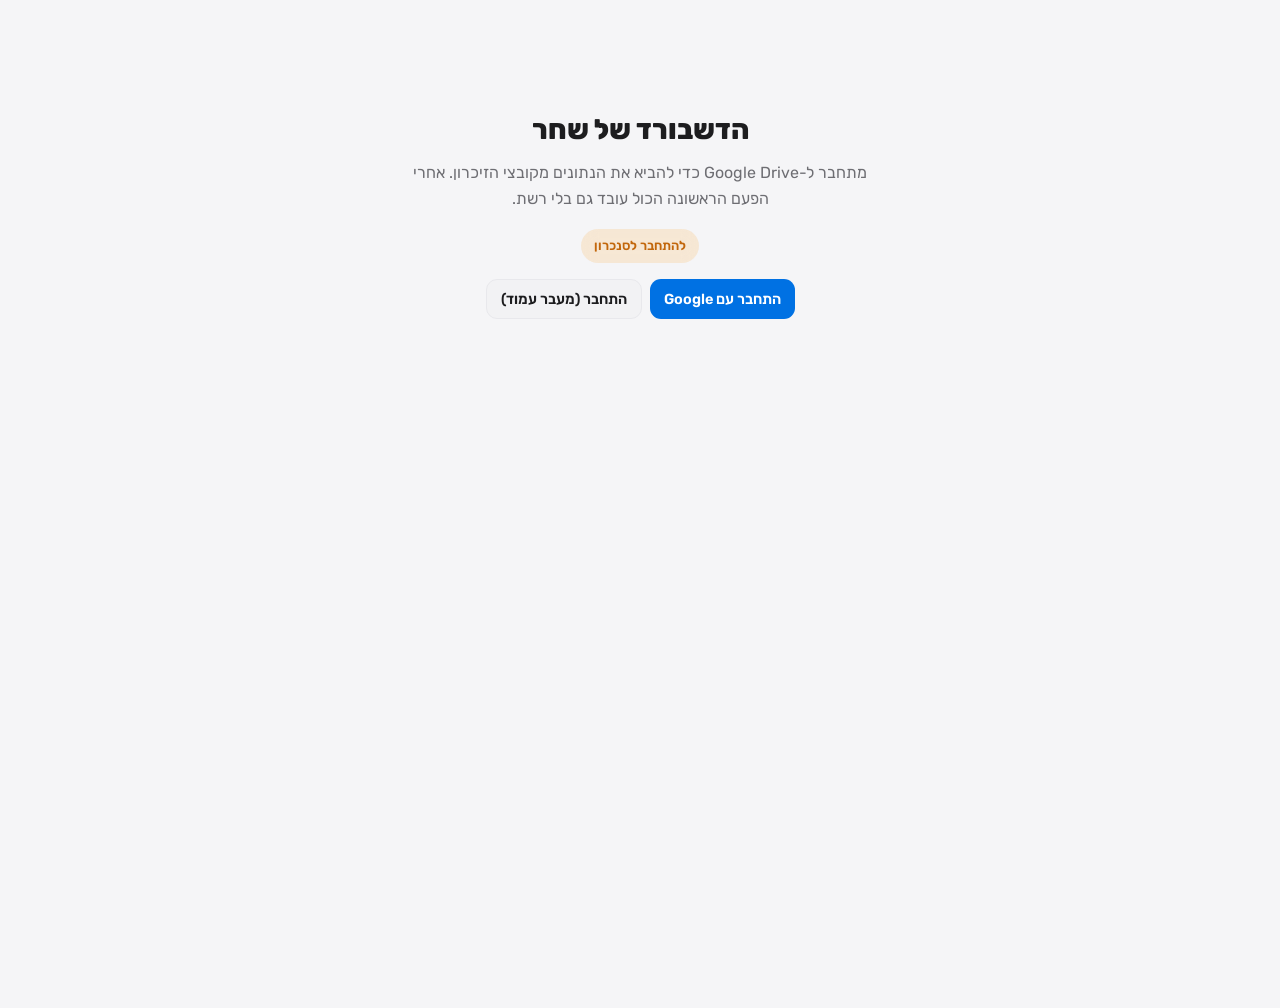
==== commit 19c4e96c: "שיוני לאלפקיצה ממשק מלא ודף פיננסים" ====
--- a/index.html
+++ b/index.html
@@ -14,6 +14,7 @@
 <title>הדשבורד של שחר</title>
 <link id="app-font-link" rel="stylesheet" href="https://fonts.googleapis.com/css2?family=Rubik:wght@400;500;600;700;800;900&amp;family=Roboto+Mono:wght@400;500;600&amp;display=swap">
 <link id="app-style" rel="stylesheet" href="styles.css">
+<link rel="stylesheet" href="finance.css">
 <style>
   /* App shell additions (sync status, sign-in, welcome). The dashboard's own look is in styles.css. */
   [hidden]{display:none!important;}
@@ -44,7 +45,7 @@
 <body>
 <div id="welcome" class="welcome">
   <h1>הדשבורד של שחר</h1>
-  <p>מתחבר ל-Google Drive כדי להביא את הנתונים. אחרי הפעם הראשונה הכול עובד גם בלי רשת.</p>
+  <p>מתחבר ל-Google Drive כדי להביא את הנתונים מקובצי הזיכרון. אחרי הפעם הראשונה הכול עובד גם בלי רשת.</p>
   <div id="setupWarn" class="setup-warn" hidden>חסר Client ID בקובץ config.js.</div>
   <span class="sync-pill busy" data-sync-status>טוען…</span>
   <div class="sync-row" data-when-signed-out>
@@ -52,10 +53,8 @@
     <button class="sync-btn secondary" data-act="redirect">התחבר (מעבר עמוד)</button>
   </div>
   <div class="sync-row" data-when-signed-in hidden><button class="sync-btn" data-act="sync">סנכרן עכשיו</button></div>
-  <div id="importBox" hidden style="margin-top:22px">
-    <p>החיבור ל-Drive עובד, אבל עדיין אין בו נתונים.<br>טען פעם אחת את קובץ הייבוא מהדשבורד הישן (<code>dashboard-import.json</code>):</p>
-    <label class="sync-btn" style="display:inline-block">בחר קובץ ייבוא<input id="importFile" type="file" accept=".json,application/json" hidden></label>
-    <p id="importMsg" class="sync-muted"></p>
+  <div id="missingBox" hidden style="margin-top:22px">
+    <p>החיבור ל-Drive עובד, אבל בקובצי ה-MEMORY.md עדיין אין את בלוק "נתוני הדשבורד".<br>בקש מ-Claude להעביר את הנתונים, ואז לחץ "סנכרן עכשיו".</p>
   </div>
 </div>
 
--- a/finance.css
+++ b/finance.css
@@ -0,0 +1,134 @@
+/* finance.css — the finance page as a dark board (Geckoboard-style). Always dark, on any theme. */
+html.fin-dark, html.fin-dark body { background: #191a36; }
+html.fin-dark .back-link { color: #9a9cc4; }
+html.fin-dark .page-help { display: none; }
+.fb {
+  --fb-bg: #191a36; --fb-tile: #25264a; --fb-tile-2: #2e3058; --fb-line: rgba(255,255,255,0.07);
+  --fb-text: #f4f5ff; --fb-muted: #9a9cc4; --fb-up: #2fd47e; --fb-down: #ff5d6c;
+  color: var(--fb-text);
+}
+.fb-head { display: flex; align-items: baseline; justify-content: space-between; gap: 12px; margin: 2px 2px 16px; }
+.fb-head h1 { font-size: 26px; font-weight: 800; }
+.fb-asof { color: var(--fb-muted); font-size: 13px; font-family: 'Roboto Mono', monospace; }
+.fb-block { display: block; margin-top: 10px; }
+.fb-grid { display: grid; grid-template-columns: repeat(12, minmax(0, 1fr)); gap: 14px; }
+.fb-span3 { grid-column: span 3; } .fb-span5 { grid-column: span 5; } .fb-span6 { grid-column: span 6; } .fb-span7 { grid-column: span 7; }
+.fb-tile { position: relative; background: var(--fb-tile); border-radius: 14px; padding: 16px 18px; min-width: 0; }
+.fb-title { font-size: 15px; font-weight: 600; margin: 0 0 12px; color: var(--fb-text); display: flex; justify-content: space-between; align-items: baseline; gap: 8px; flex-wrap: wrap; }
+.fb-title-note { font-size: 12.5px; font-weight: 400; color: var(--fb-muted); }
+.fb-money { font-family: 'Roboto Mono', monospace; font-variant-numeric: tabular-nums; unicode-bidi: isolate; white-space: nowrap; }
+.fb-pct { font-family: 'Roboto Mono', monospace; font-weight: 600; white-space: nowrap; unicode-bidi: isolate; }
+.fb-pct.up { color: var(--fb-up); } .fb-pct.down { color: var(--fb-down); } .fb-pct.flat { color: var(--fb-muted); }
+.fb-dim { opacity: .72; }
+.fb-empty { color: var(--fb-muted); font-size: 14px; padding: 30px 0; text-align: center; }
+
+/* hero */
+.fb-hero { display: flex; flex-direction: column; }
+.fb-hero-label { font-size: 17px; color: var(--fb-text); font-weight: 500; margin-top: 2px; }
+.fb-big { font-size: 58px; font-weight: 700; line-height: 1.05; margin: 8px 0 18px; letter-spacing: -0.02em; }
+.fb-big .fb-money { font-family: 'Rubik', sans-serif; }
+.fb-hero-foot { margin-top: auto; padding-top: 14px; border-top: 1px solid var(--fb-line); display: flex; justify-content: space-between; align-items: baseline; gap: 10px; font-size: 13.5px; color: var(--fb-muted); }
+.fb-hero-foot .fb-money { color: var(--fb-text); font-size: 18px; font-weight: 600; }
+.fb-split { display: flex; height: 12px; border-radius: 999px; overflow: hidden; background: rgba(255,255,255,0.06); gap: 2px; }
+.fb-split i { display: block; height: 100%; }
+.fb-split-legend { display: flex; flex-direction: column; gap: 6px; margin-top: 12px; }
+.fb-split-legend > div { display: flex; justify-content: space-between; align-items: center; gap: 10px; font-size: 13.5px; color: var(--fb-muted); }
+.fb-split-legend > div > .fb-money, .fb-split-legend > div > span:last-child { color: var(--fb-text); }
+.fb-split-legend i, .fb-legend i, .fb-fund-top i { display: inline-block; width: 9px; height: 9px; border-radius: 50%; margin-left: 7px; vertical-align: 0; }
+.fb-split-legend.fb-inline { flex-direction: row; flex-wrap: wrap; gap: 6px 22px; }
+.fb-split-legend.fb-inline > div { gap: 8px; }
+
+/* chart */
+.fb-legend { display: flex; flex-wrap: wrap; gap: 6px 16px; font-size: 13px; color: var(--fb-muted); margin: -4px 0 6px; }
+.fb-legend b { color: var(--fb-text); font-family: 'Roboto Mono', monospace; font-weight: 600; margin-right: 4px; unicode-bidi: isolate; }
+.fb-chart-wrap { direction: ltr; }
+.fb-chart { width: 100%; height: auto; display: block; }
+.fb-axis { fill: var(--fb-muted); font-size: 11.5px; font-family: 'Roboto Mono', monospace; }
+
+/* KPI */
+.fb-kpi { min-height: 128px; }
+.fb-kpi .fb-title { font-size: 14px; color: var(--fb-muted); font-weight: 500; }
+.fb-kpi-n { font-size: 30px; line-height: 1.15; }
+.fb-kpi-n .fb-pct { font-family: 'Rubik', sans-serif; font-weight: 600; }
+.fb-big2 { font-size: 30px; font-weight: 600; }
+.fb-kpi-sub { color: var(--fb-muted); font-size: 13px; margin-top: 4px; }
+.fb-kpi-sub .fb-money { color: var(--fb-text); }
+.fb-badge { position: absolute; left: -8px; bottom: -8px; width: 30px; height: 30px; border-radius: 50%; display: grid; place-items: center; font-weight: 800; font-size: 16px; color: #fff; border: 3px solid var(--fb-bg); }
+.fb-badge.ok { background: var(--fb-up); } .fb-badge.bad { background: var(--fb-down); }
+
+/* holdings table */
+.fb-table-wrap { overflow-x: auto; margin: 0 -4px; }
+.fb-table { width: 100%; border-collapse: collapse; font-size: 13.5px; }
+.fb-table th { text-align: right; font-weight: 500; color: var(--fb-muted); font-size: 12px; padding: 0 6px 8px; white-space: nowrap; }
+.fb-table td { padding: 9px 6px; border-top: 1px solid var(--fb-line); vertical-align: middle; }
+.fb-h-name b { display: block; font-family: 'Roboto Mono', monospace; font-weight: 600; font-size: 14px; }
+.fb-h-name span { display: block; color: var(--fb-muted); font-size: 12px; max-width: 190px; overflow: hidden; text-overflow: ellipsis; white-space: nowrap; }
+.fb-h-w { width: 26%; } .fb-h-w > span { font-family: 'Roboto Mono', monospace; font-size: 12px; color: var(--fb-muted); }
+.fb-h-w .fb-bar { display: inline-block; width: calc(100% - 38px); vertical-align: middle; margin-left: 6px; }
+.fb-h-v, .fb-h-p { white-space: nowrap; }
+.fb-cash td { color: var(--fb-muted); }
+.fb-bar { height: 7px; border-radius: 999px; background: rgba(255,255,255,0.06); overflow: hidden; }
+.fb-bar i { display: block; height: 100%; border-radius: 999px; }
+
+/* funds */
+.fb-fund { padding: 10px 0; border-top: 1px solid var(--fb-line); }
+.fb-fund:first-of-type { border-top: 0; padding-top: 0; }
+.fb-fund-top { display: flex; justify-content: space-between; gap: 10px; font-size: 14px; margin-bottom: 6px; }
+.fb-fund-top .fb-money { font-weight: 600; }
+.fb-fund-meta { display: flex; gap: 16px; font-size: 12.5px; color: var(--fb-muted); margin-top: 6px; align-items: center; }
+.fb-term { margin-right: auto; background: var(--fb-tile-2); border-radius: 999px; padding: 1px 9px; font-size: 11.5px; }
+
+/* real estate */
+.fb-re-top { display: flex; gap: 26px; flex-wrap: wrap; margin-bottom: 14px; }
+.fb-mid { font-size: 24px; font-weight: 600; }
+.fb-mid .fb-money { font-family: 'Rubik', sans-serif; }
+.fb-mid.fb-dim { font-size: 17px; padding-top: 5px; }
+.fb-re-bar { display: flex; height: 12px; border-radius: 999px; overflow: hidden; background: rgba(255,255,255,0.06); gap: 2px; }
+.fb-re-bar .m { background: #5b5e94; } .fb-re-bar .e { background: #4fe3c1; }
+
+/* donut */
+.fb-donut-wrap { position: relative; width: 132px; margin: 0 auto 4px; }
+.fb-donut { width: 100%; display: block; }
+.fb-donut-center { position: absolute; inset: 0; display: grid; place-content: center; text-align: center; }
+.fb-donut-top { font-size: 22px; font-weight: 700; font-family: 'Roboto Mono', monospace; }
+.fb-donut-sub { font-size: 12px; color: var(--fb-muted); }
+
+/* details */
+.fb-more { margin-top: 10px; font-size: 12.5px; color: var(--fb-muted); }
+.fb-more summary { cursor: pointer; list-style: none; display: inline-block; padding: 2px 10px; border-radius: 999px; background: var(--fb-tile-2); }
+.fb-more summary::-webkit-details-marker { display: none; }
+.fb-more summary::after { content: ' ▾'; }
+.fb-more[open] summary::after { content: ' ▴'; }
+.fb-more-row { display: flex; justify-content: space-between; gap: 14px; padding: 6px 0; border-top: 1px solid var(--fb-line); }
+.fb-more-row:first-of-type { margin-top: 8px; }
+.fb-more-row span:last-child { color: var(--fb-text); text-align: left; max-width: 65%; }
+
+/* the reasoning section */
+.fb-logic { margin-top: 30px; padding-top: 22px; border-top: 1px solid var(--fb-line); }
+.fb-logic h2 { font-size: 20px; font-weight: 700; margin: 0 2px 8px; }
+.fb-theme { color: var(--fb-muted); font-size: 14.5px; line-height: 1.7; margin: 0 2px 16px; max-width: 900px; }
+.fb-target { display: grid; grid-template-columns: 150px 1fr 74px; align-items: center; gap: 10px; padding: 6px 0; font-size: 13.5px; }
+.fb-target-l em { font-style: normal; color: var(--fb-muted); font-size: 11.5px; }
+.fb-target-track { position: relative; height: 9px; border-radius: 999px; background: rgba(255,255,255,0.06); }
+.fb-target-track i { display: block; height: 100%; border-radius: 999px; }
+.fb-target-track b { position: absolute; top: -4px; width: 2px; height: 17px; background: #fff; border-radius: 2px; transform: translateX(50%); }
+.fb-target-n { white-space: nowrap; font-family: 'Roboto Mono', monospace; font-size: 12.5px; color: var(--fb-muted); text-align: left; }
+.fb-rule { color: var(--fb-muted); font-size: 13px; line-height: 1.65; margin-top: 12px; padding-top: 10px; border-top: 1px solid var(--fb-line); }
+.fb-rule b { color: var(--fb-text); font-weight: 600; }
+
+@media (max-width: 980px) {
+  .fb-span5, .fb-span7, .fb-span6 { grid-column: span 12; }
+  .fb-span3 { grid-column: span 6; }
+}
+@media (max-width: 600px) {
+  .fb-grid { gap: 10px; }
+  .fb-tile { padding: 14px; }
+  .fb-big { font-size: 46px; }
+  .fb-kpi { min-height: 112px; }
+  .fb-kpi-n, .fb-big2 { font-size: 23px; }
+  .fb-h-w { display: none; } .fb-table th:nth-child(2) { display: none; }
+  .fb-h-name span { max-width: 120px; }
+  .fb-target { grid-template-columns: 104px 1fr 76px; font-size: 12.5px; }
+  .fb-axis { font-size: 15px; }
+  .fb-re-top { gap: 16px; }
+}
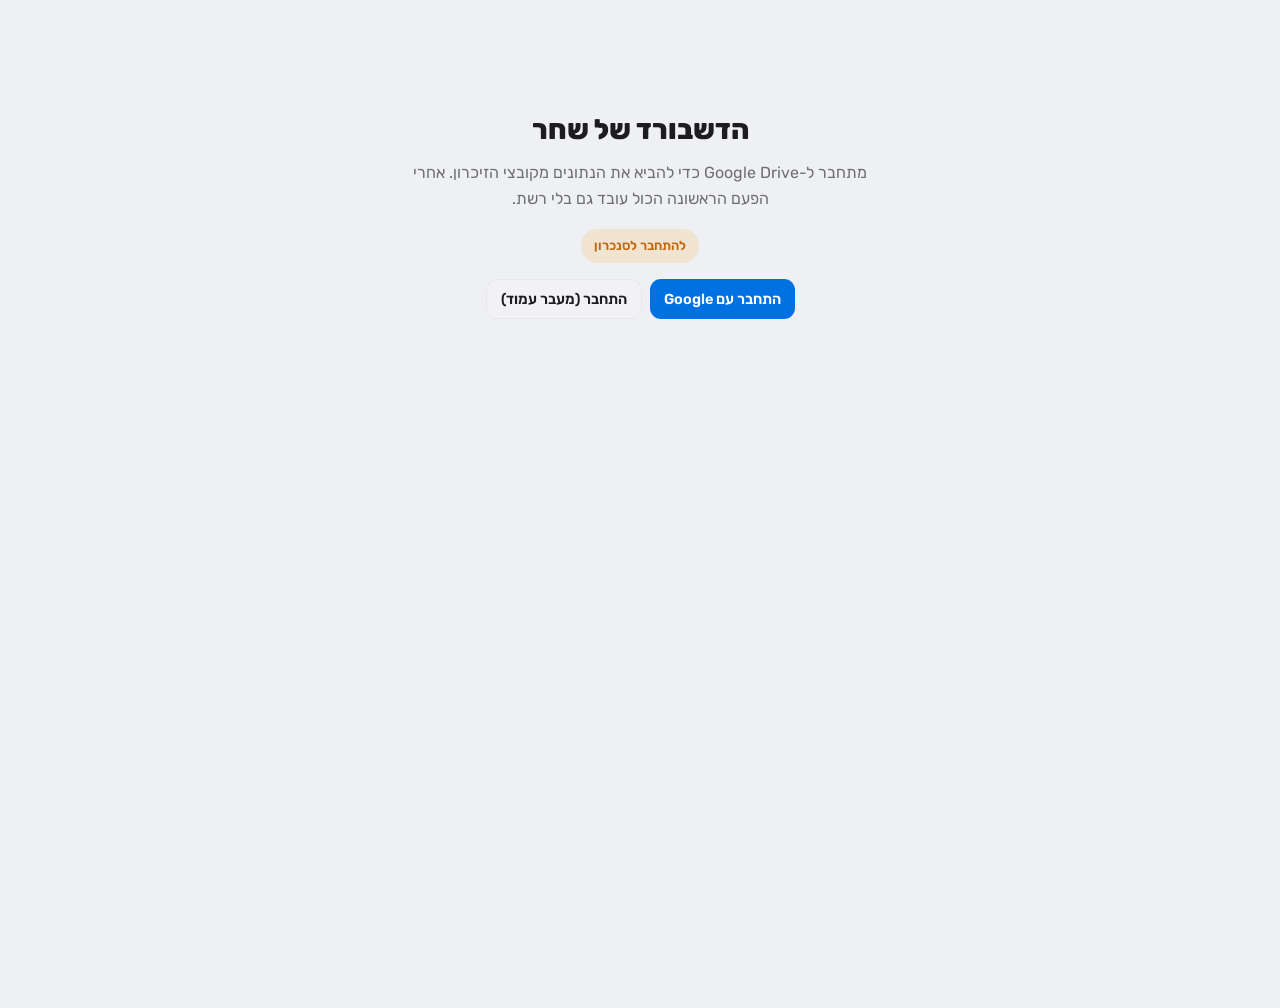
==== commit f45e2795: "Add optional sync against the home server (SQLite) instead of Drive A button in the sync panel switc" ====
--- a/index.html
+++ b/index.html
@@ -52,9 +52,12 @@
     <button class="sync-btn" data-act="popup">התחבר עם Google</button>
     <button class="sync-btn secondary" data-act="redirect">התחבר (מעבר עמוד)</button>
   </div>
-  <div class="sync-row" data-when-signed-in hidden><button class="sync-btn" data-act="sync">סנכרן עכשיו</button></div>
+  <div class="sync-row" data-when-signed-in hidden><button class="sync-btn" data-act="sync">סנכרן עכשיו</button><button class="sync-btn secondary" data-act="signout">התנתק</button></div>
   <div id="missingBox" hidden style="margin-top:22px">
-    <p>החיבור ל-Drive עובד, אבל בקובצי ה-MEMORY.md עדיין אין את בלוק "נתוני הדשבורד".<br>בקש מ-Claude להעביר את הנתונים, ואז לחץ "סנכרן עכשיו".</p>
+    <p>החיבור ל-Drive עובד, אבל בקובצי ה-MEMORY.md עדיין אין את בלוק "נתוני הדשבורד".<br>פעם אחת: בחר את קובץ ההעברה שהכין Claude (<code>dashboard-migration.json</code>).</p>
+    <label class="sync-btn" style="display:inline-block">בחר קובץ העברה<input id="migFile" type="file" accept=".json,application/json" hidden></label>
+    <div id="migPreview" class="sync-muted" style="text-align:right;margin-top:14px;line-height:1.8"></div>
+    <button id="migGo" class="sync-btn" hidden>אשר והעבר</button>
   </div>
 </div>
 
@@ -63,7 +66,7 @@
 <button id="syncPill" class="sync-pill busy" data-sync-status hidden>…</button>
 <div id="syncPanel" class="sync-panel" hidden>
   <button id="syncClose" class="sync-close" aria-label="סגור">✕</button>
-  <h3>סנכרון עם Google Drive</h3>
+  <h3 id="syncTitle">סנכרון עם Google Drive</h3>
   <div class="sync-row" data-when-signed-out>
     <button class="sync-btn" data-act="popup">התחבר עם Google</button>
     <button class="sync-btn secondary" data-act="redirect">התחבר (מעבר עמוד)</button>
@@ -73,6 +76,7 @@
     <button class="sync-btn secondary" data-act="signout">התנתק</button>
   </div>
   <div id="syncLast" class="sync-muted"></div>
+  <div class="sync-row"><button class="sync-btn secondary" data-act="backend">עבור לסנכרון מול השרת</button></div>
   <details><summary class="sync-muted">יומן סנכרון</summary><pre id="syncLog"></pre></details>
 </div>
 
--- a/styles.css
+++ b/styles.css
@@ -1,6 +1,6 @@
 
   :root{
-    --bg:#f5f5f7;
+    --bg:#eef0f3;
     --surface:#ffffff;
     --surface-2:#f2f2f4;
     --border:#e8e8ec;
@@ -675,3 +675,126 @@
   .fin-subsection-head{display:flex;align-items:center;justify-content:space-between;gap:8px;margin-bottom:10px;padding:0 2px;}
   .fin-subsection-head h3{font-size:14px;font-weight:700;color:var(--text-muted);text-transform:uppercase;letter-spacing:.05em;}
   .fin-subsection-total{font-family:'Roboto Mono',monospace;font-size:14.5px;font-weight:700;color:var(--text);}
+
+  /* Sports: editable workout types */
+  .day-title-row{display:flex;align-items:center;gap:6px;}
+  .day-dot{width:10px;height:10px;border-radius:50%;flex:0 0 auto;}
+  .day-card h3.inline-edit{display:inline-block;min-width:60px;}
+  .add-day-panel{border-top:1px solid var(--border);}
+
+  /* Diet page: daily log, weekly calorie budget, daily protein, weekly weight */
+  .dz-panel{padding:16px 18px;display:flex;flex-direction:column;gap:12px;}
+  .dz-panel h2{font-size:16.5px;font-weight:700;margin:0;}
+  .dz-head{display:flex;justify-content:space-between;align-items:baseline;gap:8px;flex-wrap:wrap;}
+  .dz-sub{font-size:13px;color:var(--text-muted);}
+  .dz-ok{color:var(--ok)!important;} .dz-warn{color:var(--warn)!important;}
+  .dz-weeknav{display:flex;align-items:center;justify-content:center;gap:12px;font-size:14px;font-weight:600;color:var(--text-muted);}
+  .dz-nav{border:1px solid var(--border);background:var(--surface);color:var(--text);width:32px;height:32px;border-radius:50%;font-size:18px;line-height:1;cursor:pointer;}
+  .dz-nav:disabled{opacity:.35;cursor:default;}
+  .dz-hero{display:grid;grid-template-columns:1fr 1fr;gap:12px;}
+  .dz-meter{background:var(--surface-2);border-radius:16px;padding:12px 14px;display:flex;flex-direction:column;gap:6px;min-width:0;}
+  .dz-meter .l{font-size:13px;color:var(--text-muted);font-weight:600;}
+  .dz-meter .v{font-family:'Roboto Mono',monospace;font-size:26px;font-weight:700;line-height:1.1;}
+  .dz-meter .v small{font-size:14px;color:var(--text-muted);font-weight:500;}
+  .dz-meter .s{font-size:12.5px;color:var(--text-muted);}
+  .dz-meter .s b{color:var(--text);font-weight:600;}
+  .dz-bar{height:8px;border-radius:999px;background:var(--border);overflow:hidden;}
+  .dz-bar span{display:block;height:100%;border-radius:999px;}
+  .dz-days{display:grid;grid-template-columns:repeat(7,1fr);gap:6px;}
+  .dz-day{display:flex;flex-direction:column;align-items:center;gap:4px;border:none;background:none;padding:0;font:inherit;color:inherit;cursor:pointer;}
+  .dz-col{display:block;width:100%;height:70px;background:var(--surface-2);border-radius:8px;position:relative;overflow:hidden;}
+  .dz-col > span{position:absolute;bottom:0;left:0;right:0;background:var(--ok);opacity:.85;border-radius:8px 8px 0 0;}
+  .dz-col > span.over{background:var(--warn);}
+  .dz-col i{position:absolute;left:0;right:0;border-top:1.5px dashed var(--text-muted);opacity:.6;}
+  .dz-day .dn{font-size:12px;color:var(--text-muted);font-weight:600;}
+  .dz-day .pr{width:8px;height:8px;border-radius:50%;background:var(--border);}
+  .dz-day .pr.hit{background:var(--accent);} .dz-day .pr.fut{opacity:.3;}
+  .dz-day.sel .dz-col{outline:2px solid var(--accent);outline-offset:1px;}
+  .dz-day.sel .dn{color:var(--accent);}
+  .dz-legend{display:flex;gap:14px;flex-wrap:wrap;font-size:12px;color:var(--text-muted);}
+  .dz-legend span{display:inline-flex;align-items:center;gap:5px;}
+  .dz-legend em{display:inline-block;width:10px;height:10px;border-radius:3px;}
+  .dz-legend em.k{background:var(--ok);} .dz-legend em.p{background:var(--accent);border-radius:50%;}
+  .dz-legend em.line{width:14px;height:0;border-top:1.5px dashed var(--text-muted);border-radius:0;}
+  .dz-add{display:flex;gap:8px;}
+  .dz-add input{flex:1;min-width:0;font:inherit;font-size:16px;padding:12px 14px;border-radius:14px;border:1px solid var(--border);background:var(--surface-2);color:var(--text);}
+  .dz-btn{position:relative;font:inherit;font-weight:600;font-size:15px;border:none;border-radius:14px;padding:0 16px;min-height:44px;cursor:pointer;background:var(--accent);color:#fff;display:inline-flex;align-items:center;justify-content:center;gap:6px;}
+  .dz-btn.ghost{background:var(--accent-soft);color:var(--accent-strong);}
+  .dz-cam{overflow:hidden;font-size:19px;}
+  .dz-cam input[type=file]{position:absolute;inset:0;opacity:0;cursor:pointer;}
+  .dz-chips{display:flex;gap:8px;flex-wrap:wrap;}
+  .dz-chip{font:inherit;font-size:13.5px;border:1px solid var(--border);background:var(--surface);color:var(--text);border-radius:999px;padding:6px 12px;cursor:pointer;}
+  .dz-chip:hover{border-color:var(--accent);}
+  .dz-confirm{border:1.5px solid var(--accent);background:var(--accent-soft);border-radius:16px;padding:12px 14px;display:flex;flex-direction:column;gap:10px;}
+  .dz-row{display:flex;gap:10px;align-items:center;flex-wrap:wrap;}
+  .dz-thumb{width:60px;height:60px;object-fit:cover;border-radius:10px;}
+  .dz-cn{flex:1;min-width:140px;font:inherit;font-weight:700;font-size:15px;padding:7px 10px;border-radius:10px;border:1px solid transparent;background:transparent;color:var(--text);}
+  .dz-cn:focus{border-color:var(--border);background:var(--surface);}
+  .dz-lbl{font-size:12.5px;color:var(--text-muted);display:flex;flex-direction:column;gap:2px;}
+  .dz-lbl input{width:90px;font-family:'Roboto Mono',monospace;font-size:16px;padding:7px 9px;border-radius:10px;border:1px solid var(--border);background:var(--surface);color:var(--text);}
+  .dz-checking{color:var(--text-muted);font-size:14px;display:inline-flex;align-items:center;gap:8px;}
+  .dz-checking::before{content:"";width:10px;height:10px;border-radius:50%;background:var(--accent);animation:dzPulse 1s infinite;}
+  @keyframes dzPulse{50%{opacity:.25}}
+  @media (prefers-reduced-motion:reduce){ .dz-checking::before{animation:none;} }
+  .dz-ask{font-size:15px;font-weight:600;flex:1;min-width:0;}
+  .dz-who{font-size:12px;font-weight:600;color:var(--accent-strong);background:var(--surface);border-radius:999px;padding:2px 8px;margin-inline-end:4px;}
+  .dz-agree{font-size:12px;font-weight:600;border-radius:999px;padding:2px 9px;}
+  .dz-agree.yes{color:var(--ok);background:var(--ok-soft);} .dz-agree.no{color:var(--warn);background:var(--warn-soft);}
+  .dz-models{display:grid;grid-template-columns:1fr 1fr;gap:8px;font-size:14px;}
+  .dz-models > div{background:var(--surface);border-radius:10px;padding:7px 10px;min-width:0;}
+  .dz-models .m{display:block;font-size:12px;color:var(--text-muted);font-weight:600;}
+  .dz-models b{font-family:'Roboto Mono',monospace;}
+  .dz-models small{display:block;font-size:12px;color:var(--text-muted);margin-top:3px;line-height:1.4;}
+  .dz-impact{font-size:14px;}
+  .dz-impact b{font-family:'Roboto Mono',monospace;}
+  .dz-log,.dz-mini{list-style:none;margin:0;padding:0;}
+  .dz-log li,.dz-mini li{display:flex;align-items:center;gap:8px;padding:9px 0;border-top:1px solid var(--border);}
+  .dz-log li:first-child,.dz-mini li:first-child{border-top:none;}
+  .dz-log .t,.dz-meal .t{flex:1;min-width:0;}
+  .dz-mini li > span:first-child{flex:1;min-width:0;}
+  .dz-log small,.dz-meal small{display:block;font-size:12px;color:var(--text-muted);font-weight:400;}
+  .dz-empty{color:var(--text-muted);font-size:14px;}
+  .dz-pill{font-size:12.5px;font-weight:600;padding:2px 8px;border-radius:999px;white-space:nowrap;}
+  .dz-pill b{font-family:'Roboto Mono',monospace;font-weight:600;}
+  .dz-pill.k{color:var(--ok);background:var(--ok-soft);}
+  .dz-pill.p{color:var(--accent-strong);background:var(--accent-soft);}
+  .dz-x{border:none;background:none;color:var(--text-muted);font-size:15px;cursor:pointer;padding:4px 6px;border-radius:8px;}
+  .dz-group{display:flex;flex-direction:column;gap:6px;}
+  .dz-group h3{font-size:13px;color:var(--text-muted);margin:4px 0 0;font-weight:600;}
+  .dz-meal{display:flex;align-items:center;gap:8px;background:var(--surface-2);border-radius:12px;padding:9px 12px;font-weight:500;}
+  .dz-plus{border:none;background:var(--accent);color:#fff;width:32px;height:32px;border-radius:50%;font-size:19px;line-height:1;cursor:pointer;flex:0 0 auto;}
+  .dz-wchart{display:block;max-width:100%;height:auto;direction:ltr;unicode-bidi:isolate;}
+  .dz-wchart text{direction:ltr;unicode-bidi:plaintext;}
+  .dz-wchart text{fill:var(--text-muted);font-family:'Roboto Mono',monospace;font-size:11px;}
+  .dz-wchart text.lbl{fill:var(--text);font-weight:700;}
+  .dz-wchart .grid{stroke:var(--border);stroke-width:1;}
+  .dz-wchart .goal{stroke:var(--text-muted);stroke-width:1.5;stroke-dasharray:4 4;}
+  .dz-wchart .wline{fill:none;stroke:var(--accent);stroke-width:2.5;stroke-linejoin:round;}
+  .dz-wchart .pt{fill:var(--accent);}
+  .dz-wstats{display:flex;gap:18px;flex-wrap:wrap;}
+  .dz-wstats > div{display:flex;flex-direction:column;}
+  .dz-wstats .l{font-size:12px;color:var(--text-muted);}
+  .dz-wstats .v{font-family:'Roboto Mono',monospace;font-weight:700;font-size:17px;}
+  .dz-wrow{display:flex;gap:10px;align-items:center;flex-wrap:wrap;}
+  .dz-wrow input{width:100px;font-family:'Roboto Mono',monospace;font-size:16px;padding:10px 12px;border-radius:12px;border:1px solid var(--border);background:var(--surface-2);color:var(--text);}
+  .dz-wlist summary,.dz-settings summary{cursor:pointer;font-weight:600;color:var(--accent-strong);}
+  .dz-wlist summary{font-size:13.5px;}
+  .dz-settings summary{font-size:15px;}
+  .dz-set{display:flex;flex-direction:column;gap:10px;margin-top:6px;}
+  .dz-set h3{font-size:14px;font-weight:700;margin:8px 0 0;}
+  .dz-form{display:flex;gap:10px;flex-wrap:wrap;align-items:flex-end;}
+  .dz-form label{display:flex;flex-direction:column;gap:3px;font-size:12.5px;color:var(--text-muted);flex:1 1 140px;min-width:0;}
+  .dz-form label.wide{flex:2 1 220px;}
+  .dz-form input,.dz-form select{font:inherit;font-size:15px;padding:9px 11px;border-radius:11px;border:1px solid var(--border);background:var(--surface-2);color:var(--text);min-width:0;}
+  .dz-form a{color:var(--accent);}
+  .dz-btn:focus-visible,.dz-chip:focus-visible,.dz-day:focus-visible,.dz-x:focus-visible,.dz-plus:focus-visible,.dz-nav:focus-visible{outline:2px solid var(--accent);outline-offset:2px;}
+  @media (max-width:420px){ .dz-meter .v{font-size:22px;} .dz-panel{padding:14px;} }
+
+  /* Diet: «checked» flag, numbers edited in place; sports: exercise weight edited in place */
+  .dz-okchk{display:flex;align-items:center;gap:6px;font-size:13px;color:var(--text-muted);align-self:flex-end;padding-bottom:8px;cursor:pointer;}
+  .dz-okchk input{width:18px;height:18px;accent-color:var(--ok);}
+  .dz-okmark{color:var(--ok);font-weight:700;margin-left:5px;}
+  .dz-pill .dz-ed{display:inline-block;min-width:1.6em;margin:-2px -4px;padding:1px 4px;text-align:center;}
+  .dz-pill .dz-ed:focus{color:var(--text);}
+  .exw-v{display:inline-block;min-width:42px;text-align:left;font-family:'Roboto Mono',monospace;}
+  .dz-mini .inline-edit{margin:-2px 0;}
--- a/finance.css
+++ b/finance.css
@@ -1,19 +1,19 @@
-/* finance.css — the finance page as a dark board (Geckoboard-style). Always dark, on any theme. */
-html.fin-dark, html.fin-dark body { background: #191a36; }
-html.fin-dark .back-link { color: #9a9cc4; }
-html.fin-dark .page-help { display: none; }
+/* finance.css — finance tiles as dark board cards (Geckoboard-style) on the app's normal background. */
 .fb {
-  --fb-bg: #191a36; --fb-tile: #25264a; --fb-tile-2: #2e3058; --fb-line: rgba(255,255,255,0.07);
-  --fb-text: #f4f5ff; --fb-muted: #9a9cc4; --fb-up: #2fd47e; --fb-down: #ff5d6c;
-  color: var(--fb-text);
+  --fb-tile: #23244a; --fb-tile-2: #2e3058; --fb-line: rgba(255,255,255,0.08);
+  --fb-text: #f4f5ff; --fb-muted: #a3a5cc; --fb-up: #2fd47e; --fb-down: #ff5d6c;
+  color: var(--text);
 }
 .fb-head { display: flex; align-items: baseline; justify-content: space-between; gap: 12px; margin: 2px 2px 16px; }
 .fb-head h1 { font-size: 26px; font-weight: 800; }
-.fb-asof { color: var(--fb-muted); font-size: 13px; font-family: 'Roboto Mono', monospace; }
+.fb-asof { color: var(--text-muted); font-size: 13px; font-family: 'Roboto Mono', monospace; }
 .fb-block { display: block; margin-top: 10px; }
+.fb-principle { display: flex; flex-direction: column; gap: 4px; margin: 0 2px 16px; padding: 12px 16px; border-radius: 14px; background: var(--fb-tile-2); color: var(--fb-text); border-inline-start: 4px solid #f5c542; font-size: 14px; line-height: 1.6; }
+.fb-principle b { font-size: 15px; font-weight: 700; }
+.fb-principle span { color: var(--fb-muted); }
 .fb-grid { display: grid; grid-template-columns: repeat(12, minmax(0, 1fr)); gap: 14px; }
-.fb-span3 { grid-column: span 3; } .fb-span5 { grid-column: span 5; } .fb-span6 { grid-column: span 6; } .fb-span7 { grid-column: span 7; }
-.fb-tile { position: relative; background: var(--fb-tile); border-radius: 14px; padding: 16px 18px; min-width: 0; }
+.fb-span3 { grid-column: span 3; } .fb-span4 { grid-column: span 4; } .fb-span8 { grid-column: span 8; } .fb-span12 { grid-column: span 12; } .fb-span5 { grid-column: span 5; } .fb-span6 { grid-column: span 6; } .fb-span7 { grid-column: span 7; }
+.fb-tile { position: relative; background: var(--fb-tile); color: var(--fb-text); border-radius: 16px; padding: 16px 18px; min-width: 0; box-shadow: var(--shadow); }
 .fb-title { font-size: 15px; font-weight: 600; margin: 0 0 12px; color: var(--fb-text); display: flex; justify-content: space-between; align-items: baseline; gap: 8px; flex-wrap: wrap; }
 .fb-title-note { font-size: 12.5px; font-weight: 400; color: var(--fb-muted); }
 .fb-money { font-family: 'Roboto Mono', monospace; font-variant-numeric: tabular-nums; unicode-bidi: isolate; white-space: nowrap; }
@@ -53,7 +53,7 @@
 .fb-big2 { font-size: 30px; font-weight: 600; }
 .fb-kpi-sub { color: var(--fb-muted); font-size: 13px; margin-top: 4px; }
 .fb-kpi-sub .fb-money { color: var(--fb-text); }
-.fb-badge { position: absolute; left: -8px; bottom: -8px; width: 30px; height: 30px; border-radius: 50%; display: grid; place-items: center; font-weight: 800; font-size: 16px; color: #fff; border: 3px solid var(--fb-bg); }
+.fb-badge { position: absolute; left: -8px; bottom: -8px; width: 30px; height: 30px; border-radius: 50%; display: grid; place-items: center; font-weight: 800; font-size: 16px; color: #fff; border: 3px solid var(--bg); }
 .fb-badge.ok { background: var(--fb-up); } .fb-badge.bad { background: var(--fb-down); }
 
 /* holdings table */
@@ -104,9 +104,9 @@
 .fb-more-row span:last-child { color: var(--fb-text); text-align: left; max-width: 65%; }
 
 /* the reasoning section */
-.fb-logic { margin-top: 30px; padding-top: 22px; border-top: 1px solid var(--fb-line); }
+.fb-logic { margin-top: 30px; padding-top: 22px; border-top: 1px solid var(--border); }
 .fb-logic h2 { font-size: 20px; font-weight: 700; margin: 0 2px 8px; }
-.fb-theme { color: var(--fb-muted); font-size: 14.5px; line-height: 1.7; margin: 0 2px 16px; max-width: 900px; }
+.fb-theme { color: var(--text-muted); font-size: 14.5px; line-height: 1.7; margin: 0 2px 16px; max-width: 900px; }
 .fb-target { display: grid; grid-template-columns: 150px 1fr 74px; align-items: center; gap: 10px; padding: 6px 0; font-size: 13.5px; }
 .fb-target-l em { font-style: normal; color: var(--fb-muted); font-size: 11.5px; }
 .fb-target-track { position: relative; height: 9px; border-radius: 999px; background: rgba(255,255,255,0.06); }
@@ -117,7 +117,7 @@
 .fb-rule b { color: var(--fb-text); font-weight: 600; }
 
 @media (max-width: 980px) {
-  .fb-span5, .fb-span7, .fb-span6 { grid-column: span 12; }
+  .fb-span5, .fb-span7, .fb-span6, .fb-span8, .fb-span4 { grid-column: span 12; }
   .fb-span3 { grid-column: span 6; }
 }
 @media (max-width: 600px) {
@@ -132,3 +132,80 @@
   .fb-axis { font-size: 15px; }
   .fb-re-top { gap: 16px; }
 }
+
+/* securities: the headline number */
+.fb-sec-top { display: flex; justify-content: space-between; align-items: flex-end; gap: 16px; flex-wrap: wrap; }
+.fb-sec-n { font-size: 44px; font-weight: 700; line-height: 1.05; letter-spacing: -0.02em; }
+.fb-sec-n .fb-money { font-family: 'Rubik', sans-serif; }
+.fb-sec-stats { display: flex; gap: 22px; }
+.fb-sec-stats > div { text-align: left; }
+.fb-sec-stats .fb-pct { font-size: 22px; font-family: 'Rubik', sans-serif; }
+.fb-sec-split { margin-top: 14px; }
+@media (max-width: 600px) { .fb-sec-n { font-size: 36px; } .fb-sec-stats .fb-pct { font-size: 18px; } }
+
+/* spending */
+.fb-subhead { display: flex; align-items: baseline; justify-content: space-between; margin: 16px 2px -2px; }
+.fb-subhead h2 { font-size: 20px; font-weight: 700; margin: 0; }
+.fb-cat { display: grid; grid-template-columns: 112px 1fr 60px 46px; align-items: center; gap: 10px; padding: 6px 0; font-size: 13.5px; }
+.fb-cat-l { white-space: nowrap; overflow: hidden; text-overflow: ellipsis; }
+.fb-cat-l i { display: inline-block; width: 9px; height: 9px; border-radius: 50%; margin-left: 7px; }
+.fb-cat-v { text-align: left; } .fb-cat-d { text-align: left; font-size: 12px; }
+.fb-bud { display: grid; grid-template-columns: 150px 1fr 150px 80px; align-items: center; gap: 12px; padding: 7px 0; font-size: 14px; }
+.fb-bud-l small { color: var(--fb-muted); font-size: 12px; }
+.fb-bud-v { text-align: left; } .fb-bud-d { text-align: left; font-size: 13px; }
+.fb-bud-foot { display: flex; justify-content: space-between; align-items: baseline; gap: 10px; margin-top: 10px; padding-top: 10px; border-top: 1px solid var(--fb-line); font-size: 15px; position: relative; padding-left: 26px; }
+.fb-bud-foot .fb-badge { position: absolute; left: 0; top: 9px; bottom: auto; width: 20px; height: 20px; font-size: 12px; border-width: 0; }
+.fb-warn { color: #f2c94c; }
+@media (max-width: 760px) { .fb-bud { grid-template-columns: 1fr 120px 64px; } .fb-bud .fb-bar { grid-column: 1 / -1; grid-row: 2; } }
+.fb-ins { padding: 10px 0; border-top: 1px solid var(--fb-line); }
+.fb-ins:first-of-type { border-top: 0; padding-top: 0; }
+.fb-ins-top { display: flex; justify-content: space-between; align-items: baseline; gap: 10px; font-size: 14.5px; }
+.fb-save { color: var(--fb-up); font-family: 'Roboto Mono', monospace; font-size: 13px; font-weight: 600; white-space: nowrap; }
+.fb-ins-t { color: var(--fb-muted); font-size: 13px; line-height: 1.6; margin-top: 3px; }
+.fb-trend { display: flex; gap: 10px; align-items: baseline; padding: 7px 0; font-size: 13.5px; line-height: 1.55; border-top: 1px solid var(--fb-line); }
+.fb-trend:first-of-type { border-top: 0; }
+.fb-ins-grid { display: grid; grid-template-columns: 220px 1fr; gap: 26px; align-items: start; }
+@media (max-width: 760px) { .fb-ins-grid { grid-template-columns: 1fr; } .fb-cat { grid-template-columns: 92px 1fr 54px 40px; } }
+
+.fb-ins.alert .fb-ins-top b { color: var(--fb-down); }
+.fb-badge-inline { display: inline-grid; place-items: center; width: 18px; height: 18px; border-radius: 50%; background: var(--fb-down); color: #fff; font-size: 12px; margin-left: 7px; vertical-align: 1px; }
+.fb-cf { padding: 9px 0; border-top: 1px solid var(--fb-line); }
+.fb-cf:first-of-type { border-top: 0; padding-top: 0; }
+.fb-cf-top { display: flex; justify-content: space-between; font-size: 14px; margin-bottom: 6px; }
+.fb-cf-bar { display: grid; grid-template-columns: 34px 1fr 74px; gap: 8px; align-items: center; font-size: 12.5px; color: var(--fb-muted); padding: 2px 0; }
+.fb-cf-bar .fb-money { text-align: left; color: var(--fb-text); }
+
+.fb-status { font-size: 11px; font-weight: 600; padding: 1px 8px; border-radius: 999px; margin-right: 6px; vertical-align: 1px; background: var(--fb-tile-2); color: var(--fb-muted); }
+.fb-status.done { background: rgba(47,212,126,.16); color: var(--fb-up); }
+.fb-status.doing, .fb-status.check { background: rgba(242,201,76,.16); color: #f2c94c; }
+.fb-ins.done .fb-ins-t { opacity: .6; }
+
+.fb-pie .fb-donut-wrap { width: 150px; }
+.fb-pie .fb-donut-top { font-size: 20px; }
+.fb-pie .fb-split-legend > div { font-size: 12.5px; }
+.fb-span12 > .fb-more { margin: 0 4px; }
+.fb-span12 > .fb-more .fb-more-row span:first-child { flex: 0 0 auto; }
+.fb-span12 > .fb-more .fb-more-row span:last-child { max-width: none; text-align: right; color: var(--text); }
+
+/* Spending: 3 tiles (ideal month, this month, 3-month average) */
+.fb-bud2 { padding: 7px 0; }
+.fb-bud2-top { display: flex; justify-content: space-between; align-items: baseline; gap: 8px; font-size: 14px; margin-bottom: 5px; }
+.fb-bud2-l small { color: var(--fb-muted); font-size: 12px; }
+.fb-bud2-n { font-size: 13px; white-space: nowrap; }
+.fb-bud2-left { font-size: 12.5px; color: var(--fb-muted); margin-top: 3px; }
+.fb-bar2 { display: flex; }
+.fb-bar2 i { border-radius: 0; flex: none; }
+.fb-committed { background: repeating-linear-gradient(45deg, rgba(25,195,245,.6) 0 4px, rgba(25,195,245,.2) 4px 8px); }
+.fb-ideal-row { display: flex; justify-content: space-between; gap: 10px; padding: 6px 0; font-size: 14px; color: var(--fb-muted); border-top: 1px solid var(--fb-line); }
+.fb-ideal-row:first-child { border-top: 0; }
+.fb-ideal-row .fb-money { color: var(--fb-text); }
+.fb-ideal-row.in { color: var(--fb-text); font-weight: 600; }
+.fb-ideal-foot { display: flex; justify-content: space-between; align-items: baseline; margin-top: 8px; padding-top: 10px; border-top: 2px solid var(--fb-line); font-size: 15px; }
+.fb-ideal-foot .fb-money { font-size: 24px; font-weight: 600; color: var(--fb-up); }
+.fb-ideal-goal { font-size: 13px; color: var(--fb-muted); margin-top: 4px; }
+.fb-now { display: grid; grid-template-columns: 1fr 1fr; gap: 12px; margin-top: 10px; padding-top: 12px; border-top: 2px solid var(--fb-line); }
+.fb-now-n { font-size: 26px; font-weight: 600; line-height: 1.2; }
+.fb-now-n.up .fb-money { color: var(--fb-up); } .fb-now-n.down .fb-money { color: var(--fb-down); }
+/* Insurance: who pays */
+.fb-pay { display: inline-block; font-size: 11.5px; padding: 1px 9px; border-radius: 999px; background: var(--fb-tile-2); white-space: nowrap; }
+.fb-h-alert { color: var(--fb-down); font-size: 12px; margin-top: 3px; line-height: 1.45; }
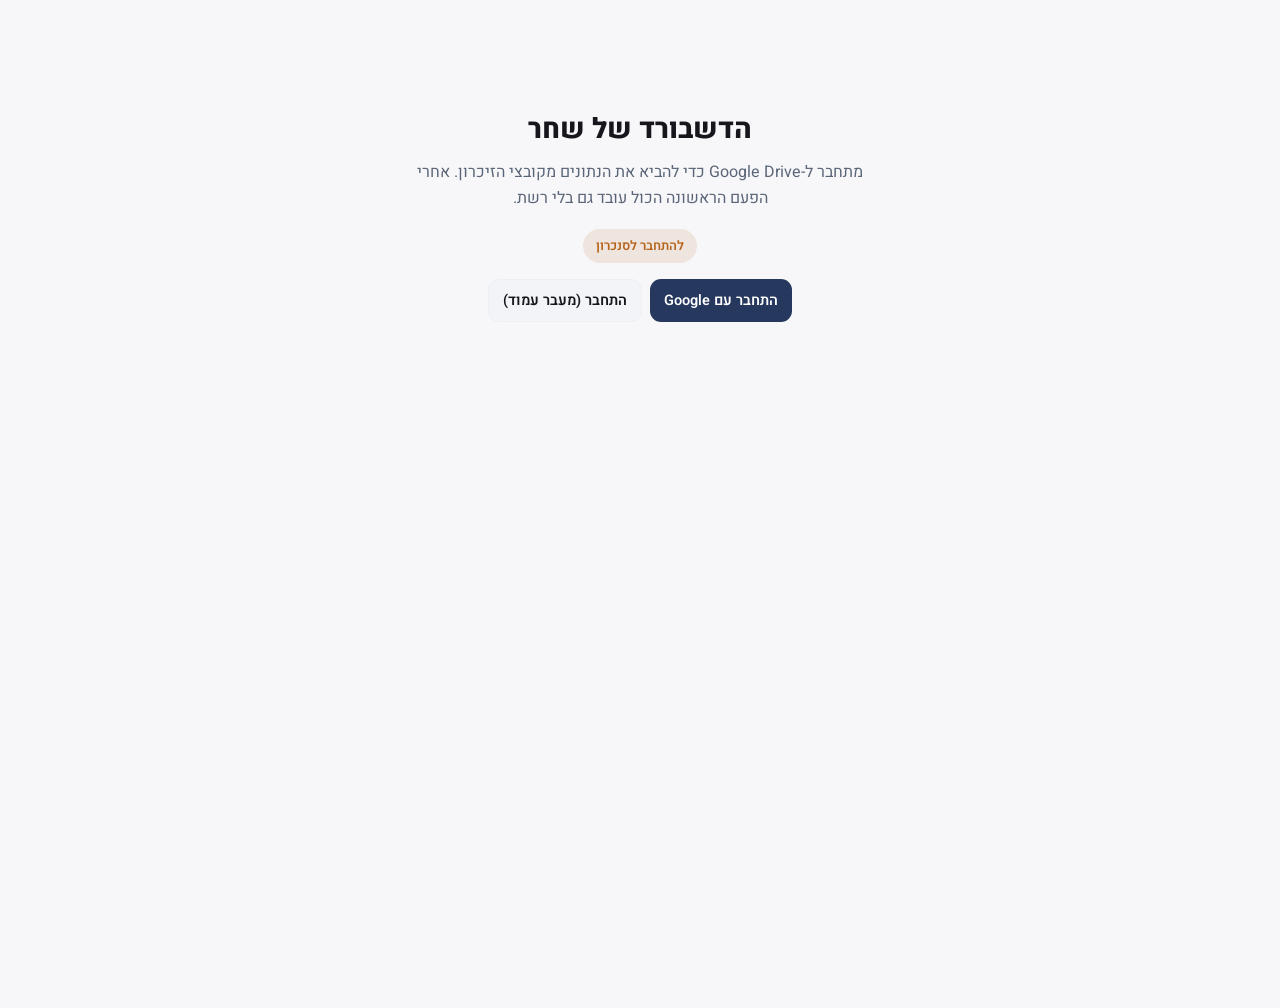
==== commit 2b549626: "New look: navy colors, Heebo font, blue 'השווי שלך' card on top of home, light finance page Co-Autho" ====
--- a/index.html
+++ b/index.html
@@ -3,7 +3,7 @@
 <head>
 <meta charset="utf-8">
 <meta name="viewport" content="width=device-width, initial-scale=1, viewport-fit=cover">
-<meta name="theme-color" content="#f5f5f7" media="(prefers-color-scheme: light)">
+<meta name="theme-color" content="#F7F7FA" media="(prefers-color-scheme: light)">
 <meta name="theme-color" content="#000000" media="(prefers-color-scheme: dark)">
 <meta name="apple-mobile-web-app-capable" content="yes">
 <meta name="apple-mobile-web-app-title" content="דשבורד">
@@ -12,7 +12,7 @@
 <link rel="apple-touch-icon" href="apple-touch-icon.png">
 <link rel="icon" href="icon-192.png">
 <title>הדשבורד של שחר</title>
-<link id="app-font-link" rel="stylesheet" href="https://fonts.googleapis.com/css2?family=Rubik:wght@400;500;600;700;800;900&amp;family=Roboto+Mono:wght@400;500;600&amp;display=swap">
+<link id="app-font-link" rel="stylesheet" href="https://fonts.googleapis.com/css2?family=Heebo:wght@400;500;700;800&amp;family=Frank+Ruhl+Libre:wght@500&amp;display=swap">
 <link id="app-style" rel="stylesheet" href="styles.css">
 <link rel="stylesheet" href="finance.css">
 <style>
@@ -20,7 +20,7 @@
   [hidden]{display:none!important;}
   body{padding-top:env(safe-area-inset-top);padding-bottom:env(safe-area-inset-bottom);}
   .sync-pill{position:fixed;left:14px;bottom:calc(14px + env(safe-area-inset-bottom));z-index:60;border:0;cursor:pointer;
-    font-family:'Rubik',-apple-system,sans-serif;font-size:13px;font-weight:600;padding:7px 13px;border-radius:999px;box-shadow:var(--shadow);}
+    font-family:'Heebo',-apple-system,sans-serif;font-size:13px;font-weight:600;padding:7px 13px;border-radius:999px;box-shadow:var(--shadow);}
   .sync-pill.ok{color:var(--ok);background:var(--ok-soft);backdrop-filter:blur(8px);-webkit-backdrop-filter:blur(8px);}
   .sync-pill.warn{color:var(--warn);background:var(--warn-soft);backdrop-filter:blur(8px);-webkit-backdrop-filter:blur(8px);}
   .sync-pill.err{color:var(--critical);background:var(--critical-soft);backdrop-filter:blur(8px);-webkit-backdrop-filter:blur(8px);}
@@ -29,10 +29,10 @@
     background:var(--surface);border:1px solid var(--border);border-radius:20px;box-shadow:var(--shadow);padding:16px;}
   .sync-panel h3{margin:0 0 10px;font-size:16px;}
   .sync-row{display:flex;gap:8px;flex-wrap:wrap;margin-bottom:8px;}
-  .sync-btn{font-family:'Rubik',sans-serif;font-weight:600;font-size:14.5px;border:0;border-radius:11px;padding:10px 14px;cursor:pointer;background:var(--accent);color:#fff;}
+  .sync-btn{font-family:'Heebo',sans-serif;font-weight:600;font-size:14.5px;border:0;border-radius:11px;padding:10px 14px;cursor:pointer;background:var(--accent);color:#fff;}
   .sync-btn.secondary{background:var(--surface-2);color:var(--text);border:1px solid var(--border);}
   .sync-muted{color:var(--text-muted);font-size:13px;margin:6px 0;}
-  .sync-panel pre{white-space:pre-wrap;font:12px/1.5 'Roboto Mono',monospace;color:var(--text-muted);max-height:180px;overflow:auto;margin:6px 0 0;}
+  .sync-panel pre{white-space:pre-wrap;font:12px/1.5 'Heebo',sans-serif;color:var(--text-muted);max-height:180px;overflow:auto;margin:6px 0 0;}
   .sync-close{position:absolute;top:10px;left:12px;background:none;border:0;font-size:18px;color:var(--text-muted);cursor:pointer;}
   .welcome{max-width:520px;margin:12vh auto 0;padding:0 20px;text-align:center;}
   .welcome h1{font-size:28px;font-weight:800;margin:0 0 8px;}
--- a/styles.css
+++ b/styles.css
@@ -1,45 +1,47 @@
 
   :root{
-    --bg:#eef0f3;
+    --bg:#F7F7FA;
     --surface:#ffffff;
-    --surface-2:#f2f2f4;
-    --border:#e8e8ec;
-    --text:#1d1d1f;
-    --text-muted:#6e6e73;
-    --accent:#0071e3;
-    --accent-strong:#0058b0;
-    --accent-soft:rgba(0,113,227,0.10);
-    --ok:#1f9254;
-    --ok-soft:rgba(52,199,89,0.14);
-    --warn:#c2670c;
-    --warn-soft:rgba(255,149,0,0.14);
-    --critical:#d70015;
-    --critical-soft:rgba(255,59,48,0.12);
-    --cat-blue:#0071e3;
-    --cat-violet:#8944ab;
-    --cat-olive:#238b45;
-    --cat-orange:#c2670c;
-    --cat-teal:#0a7ea4;
-    --shadow: 0 1px 2px rgba(0,0,0,0.04), 0 10px 28px -14px rgba(0,0,0,0.12);
+    --surface-2:#F2F4F8;
+    --border:#EEEEF3;
+    --text:#16161D;
+    --text-muted:#5A6577;
+    --accent:#26385E;
+    --accent-strong:#18233D;
+    --accent-soft:#E8EEF8;
+    --ok:#1F7A5C;
+    --ok-soft:rgba(31,122,92,0.12);
+    --warn:#B5651D;
+    --warn-soft:rgba(181,101,29,0.12);
+    --critical:#C0362C;
+    --critical-soft:rgba(192,54,44,0.10);
+    --cat-blue:#26385E;
+    --cat-violet:#5B7BB5;
+    --cat-olive:#1F7A5C;
+    --cat-orange:#B5651D;
+    --cat-teal:#2E8C7A;
+    --shadow: 0 1px 3px rgba(22,22,29,0.08);
+    --hero:#26385E;
   }
   @media (prefers-color-scheme: dark){
     :root:not([data-theme="light"]){
-      --bg:#000000;
-      --surface:#1c1c1e;
-      --surface-2:#2c2c2e;
-      --border:#3a3a3c;
+      --bg:#0F1420;
+      --surface:#18202E;
+      --hero:#2C416C;
+      --surface-2:#222B3B;
+      --border:#2B3445;
       --text:#f5f5f7;
       --text-muted:#98989d;
-      --accent:#0a84ff;
-      --accent-strong:#409cff;
-      --accent-soft:rgba(10,132,255,0.18);
+      --accent:#8FB3F5;
+      --accent-strong:#B5CDF8;
+      --accent-soft:rgba(143,179,245,0.16);
       --ok:#30d158;
       --ok-soft:rgba(48,209,88,0.18);
       --warn:#ff9f0a;
       --warn-soft:rgba(255,159,10,0.18);
       --critical:#ff453a;
       --critical-soft:rgba(255,69,58,0.18);
-      --cat-blue:#0a84ff;
+      --cat-blue:#8FB3F5;
       --cat-violet:#bf5af2;
       --cat-olive:#30d158;
       --cat-orange:#ff9f0a;
@@ -48,22 +50,23 @@
     }
   }
   :root[data-theme="dark"]{
-    --bg:#000000;
-    --surface:#1c1c1e;
-    --surface-2:#2c2c2e;
-    --border:#3a3a3c;
+    --bg:#0F1420;
+    --surface:#18202E;
+      --hero:#2C416C;
+    --surface-2:#222B3B;
+    --border:#2B3445;
     --text:#f5f5f7;
     --text-muted:#98989d;
-    --accent:#0a84ff;
-    --accent-strong:#409cff;
-    --accent-soft:rgba(10,132,255,0.18);
+    --accent:#8FB3F5;
+    --accent-strong:#B5CDF8;
+    --accent-soft:rgba(143,179,245,0.16);
     --ok:#30d158;
     --ok-soft:rgba(48,209,88,0.18);
     --warn:#ff9f0a;
     --warn-soft:rgba(255,159,10,0.18);
     --critical:#ff453a;
     --critical-soft:rgba(255,69,58,0.18);
-    --cat-blue:#0a84ff;
+    --cat-blue:#8FB3F5;
     --cat-violet:#bf5af2;
     --cat-olive:#30d158;
     --cat-orange:#ff9f0a;
@@ -76,15 +79,15 @@
   body{
     background:var(--bg);
     color:var(--text);
-    font-family:'Rubik',-apple-system,'Segoe UI',sans-serif;
+    font-family:'Heebo',-apple-system,'Segoe UI',sans-serif;
     direction:rtl;
     min-height:100vh;
     line-height:1.58;
   }
   #app{max-width:1180px;margin:0 auto;padding:30px 20px 64px;}
 
-  h1,h2,h3{font-family:'Rubik',-apple-system,sans-serif;text-wrap:balance;margin:0;}
-  .num{font-family:'Roboto Mono',monospace;font-variant-numeric:tabular-nums;}
+  h1,h2,h3{font-family:'Heebo',-apple-system,sans-serif;text-wrap:balance;margin:0;}
+  .num{font-family:'Heebo',sans-serif;font-variant-numeric:tabular-nums;}
   a{color:inherit;}
 
   header.top{
@@ -93,35 +96,56 @@
     flex-wrap:wrap;
   }
   header.top .eyebrow{
-    font-family:'Roboto Mono',monospace;font-size:13.5px;letter-spacing:.08em;
+    font-family:'Heebo',sans-serif;font-size:13.5px;letter-spacing:.08em;
     color:var(--accent);text-transform:uppercase;margin-bottom:6px;display:block;
   }
   header.top h1{font-size:30px;font-weight:800;color:var(--text);}
   header.top .sub{color:var(--text-muted);font-size:15.5px;margin-top:4px;}
   .status-strip{display:flex;gap:18px;flex-wrap:wrap;}
   .status-strip .stat{text-align:left;}
-  .status-strip .stat .n{font-size:24px;font-weight:600;font-family:'Roboto Mono',monospace;}
+  .status-strip .stat .n{font-size:24px;font-weight:600;font-family:'Heebo',sans-serif;}
   .status-strip .stat .l{font-size:13px;color:var(--text-muted);letter-spacing:.03em;}
 
   /* Home grid of section cards */
-  .home-grid{display:grid;grid-template-columns:1fr 1fr;gap:18px;}
-  @media (max-width:760px){ .home-grid{grid-template-columns:1fr;} }
+  /* Home: row 1 tasks + finance, row 2 diet + sports, row 3 leisure + debts + sorties. Same on the phone. */
+  .home-grid{display:grid;grid-template-columns:repeat(6,minmax(0,1fr));gap:12px;}
+  .home-grid > *{grid-column:span 2;min-width:0;}
+  .home-grid > *:nth-child(-n+4){grid-column:span 3;}
+  @media (max-width:760px){
+    .home-grid{gap:10px;}
+    .home-grid .home-card .hc-head{padding:12px 12px 10px;}
+    .home-grid .home-card .hc-head h2{font-size:15px;}
+    .home-grid .home-card .hc-body{padding:10px 12px 12px;font-size:13px;}
+    .home-grid .home-card .hc-task-row{flex-wrap:wrap;gap:2px 6px;font-size:13px;padding:4px 0;}
+  }
+  @media (max-width:760px){
+    .home-grid > *:nth-child(n+5) .hc-head h2{font-size:14px;}
+    .home-grid > *:nth-child(n+5) .hc-task-row, .home-grid > *:nth-child(n+5) .hc-debt-row{font-size:12px;}
+    .home-grid .hc-debt-row{flex-wrap:wrap;gap:2px 6px;font-size:13px;padding:4px 0;}
+    .home-grid .hc-fin-hero{padding:0 0 10px;}
+    .home-grid .hc-fin-total{font-size:20px;}
+    .home-grid .hc-fin-total-label{font-size:11.5px;}
+    .home-grid .hc-fin-split{padding:9px 10px;border-radius:12px;gap:5px;}
+    .home-grid .hc-fin-split-item{font-size:12px;flex-wrap:wrap;gap:0 6px;}
+    .home-grid .workout-graph-labels{display:none;}
+    .home-grid .hc-sub{display:none;}
+  }
   .home-card{
-    background:var(--surface);border:1px solid var(--border);border-radius:24px;
+    background:var(--surface);border:0;border-radius:12px;
     box-shadow:var(--shadow);display:block;text-decoration:none;color:inherit;
     transition:transform .15s ease, box-shadow .15s ease;overflow:hidden;
   }
-  .home-card:hover{transform:translateY(-2px);box-shadow:0 4px 10px -2px rgba(20,25,32,0.15), 0 16px 32px -16px rgba(20,25,32,0.3);}
+  .home-card:hover{transform:translateY(-1px);box-shadow:0 4px 14px -6px rgba(22,22,29,0.18);}
   .home-card .hc-head{
     padding:18px 20px 14px;border-bottom:1px solid var(--border);
     display:flex;justify-content:space-between;align-items:center;
   }
-  .home-card .hc-head h2{font-size:16.5px;font-weight:700;}
+  .home-card .hc-head h2{font-size:17px;font-weight:500;}
   .home-card .hc-head .arrow{color:var(--accent);font-size:16.5px;}
   .home-card .hc-body{padding:16px 20px 20px;}
   .home-card .hc-empty{color:var(--text-muted);font-size:14.5px;}
   .hc-head-title{display:flex;align-items:baseline;gap:9px;}
-  .hc-amount{font-family:'Roboto Mono',monospace;font-size:14.5px;font-weight:700;color:var(--accent-strong);}
+  .hc-amount{font-family:'Heebo',sans-serif;font-size:14.5px;font-weight:700;color:var(--accent-strong);}
 
   .mini-bars{display:flex;flex-direction:column;gap:8px;}
   .mini-bar-row{display:flex;align-items:center;gap:8px;}
@@ -131,21 +155,21 @@
   .mini-bar-count{flex:0 0 14px;text-align:left;font-size:13.5px;font-weight:600;}
 
   .hc-task-row{display:flex;justify-content:space-between;gap:10px;font-size:15px;padding:5px 0;}
-  .hc-task-row .badge-urgent{color:var(--warn);font-size:13px;font-family:'Roboto Mono',monospace;}
+  .hc-task-row .badge-urgent{color:var(--warn);font-size:13px;font-family:'Heebo',sans-serif;}
 
   .hc-fin-row{display:flex;justify-content:space-between;font-size:15px;padding:5px 0;}
-  .hc-fin-row .v{font-family:'Roboto Mono',monospace;}
+  .hc-fin-row .v{font-family:'Heebo',sans-serif;}
 
   .hc-debt-row{display:flex;justify-content:space-between;font-size:15px;padding:5px 0;}
-  .hc-debt-row .v{font-family:'Roboto Mono',monospace;}
+  .hc-debt-row .v{font-family:'Heebo',sans-serif;}
 
   .hc-sport-row{display:flex;justify-content:space-between;font-size:15px;padding:5px 0;}
-  .hc-sport-row .d{color:var(--text-muted);font-size:13.5px;font-family:'Roboto Mono',monospace;}
+  .hc-sport-row .d{color:var(--text-muted);font-size:13.5px;font-family:'Heebo',sans-serif;}
 
   /* Back link + page title on detail pages */
   .back-link{
     display:inline-flex;align-items:center;gap:6px;font-size:18.5px;font-weight:700;color:var(--text-muted);
-    text-decoration:none;margin-bottom:16px;font-family:'Rubik',-apple-system,sans-serif;
+    text-decoration:none;margin-bottom:16px;font-family:'Heebo',-apple-system,sans-serif;
   }
   .back-link:hover{color:var(--accent);}
   .page-head{margin-bottom:20px;}
@@ -168,7 +192,7 @@
   }
   .panel-head h2{font-size:16.5px;font-weight:700;letter-spacing:.01em;}
   .panel-head .badge{
-    font-family:'Roboto Mono',monospace;font-size:13.5px;color:var(--text-muted);
+    font-family:'Heebo',sans-serif;font-size:13.5px;color:var(--text-muted);
     background:var(--surface-2);border:1px solid var(--border);border-radius:24px;padding:4px 12px;
   }
   .panel-body{padding:6px 0;}
@@ -236,12 +260,12 @@
   }
   .tamar-btn.on{color:var(--cat-violet);}
   .cat-select{
-    font-family:'Rubik',sans-serif;font-size:13.5px;color:var(--text-muted);
+    font-family:'Heebo',sans-serif;font-size:13.5px;color:var(--text-muted);
     background:var(--surface-2);border:1px solid var(--border);border-radius:9px;
     padding:4px 7px;flex:0 0 auto;max-width:120px;cursor:pointer;
   }
   .note-input{
-    font-family:'Rubik',sans-serif;font-size:13.5px;color:var(--text);
+    font-family:'Heebo',sans-serif;font-size:13.5px;color:var(--text);
     background:transparent;border:1px solid transparent;border-radius:8px;
     padding:5px 10px;flex:1 1 140px;max-width:220px;min-width:90px;
     transition:background .15s ease, border-color .15s ease;
@@ -262,12 +286,12 @@
   .cal-linked{
     display:inline-flex;align-items:center;gap:4px;font-size:13.5px;color:var(--ok);
     background:var(--ok-soft);border-radius:8px;padding:4px 10px;flex:0 0 auto;white-space:nowrap;
-    font-family:'Roboto Mono',monospace;
+    font-family:'Heebo',sans-serif;
   }
   .cal-linked.stale{color:var(--warn);background:var(--warn-soft);}
   .cal-linked .unlink{
     background:none;border:none;cursor:pointer;color:inherit;font-size:13px;padding:0 0 0 2px;line-height:1;
-    font-family:'Rubik',sans-serif;
+    font-family:'Heebo',sans-serif;
   }
   /* Task row wrappers: invisible on desktop (children behave as direct flex items) */
   .task-actions, .cat-move{display:contents;}
@@ -313,13 +337,13 @@
   }
   .cal-panel-row{display:flex;gap:8px;flex-wrap:wrap;}
   .cal-panel select, .cal-panel input[type=text]{
-    font-family:'Rubik',sans-serif;font-size:14px;padding:7px 10px;
+    font-family:'Heebo',sans-serif;font-size:14px;padding:7px 10px;
     border:1px solid var(--border);border-radius:9px;background:var(--surface);color:var(--text);
   }
   .cal-panel select{flex:1 1 120px;}
   .cal-panel input[type=text]{flex:2 1 160px;}
   .cal-panel button{
-    font-family:'Rubik',sans-serif;font-weight:600;font-size:14px;border:none;border-radius:9px;
+    font-family:'Heebo',sans-serif;font-weight:600;font-size:14px;border:none;border-radius:9px;
     padding:7px 14px;cursor:pointer;flex:0 0 auto;
   }
   .cal-panel button.search{background:var(--accent);color:#fff;}
@@ -332,30 +356,30 @@
   }
   .cal-result-item button{
     background:var(--ok-soft);color:var(--ok);border:none;border-radius:8px;padding:4px 11px;
-    font-size:13.5px;cursor:pointer;font-family:'Rubik',sans-serif;font-weight:600;flex:0 0 auto;
+    font-size:13.5px;cursor:pointer;font-family:'Heebo',sans-serif;font-weight:600;flex:0 0 auto;
   }
   .cal-empty{font-size:13.5px;color:var(--text-muted);}
   .add-task-panel{padding:16px 20px;border-bottom:1px solid var(--border);background:var(--surface-2);}
   .add-task-row{display:flex;gap:8px;flex-wrap:wrap;}
   .add-task-row input[type=text]{
-    font-family:'Rubik',sans-serif;font-size:15px;padding:10px 12px;
+    font-family:'Heebo',sans-serif;font-size:15px;padding:10px 12px;
     border:1px solid var(--border);border-radius:11px;background:var(--surface);color:var(--text);
   }
   .add-task-row input[name=txt]{flex:2 1 200px;}
   .add-task-row input[name=cat]{flex:1 1 130px;}
   .add-task-row button{
     background:var(--accent);color:#fff;border:none;border-radius:11px;padding:10px 18px;
-    font-family:'Rubik',sans-serif;font-weight:600;font-size:15px;cursor:pointer;flex:0 0 auto;
+    font-family:'Heebo',sans-serif;font-weight:600;font-size:15px;cursor:pointer;flex:0 0 auto;
   }
   .add-task-row button:hover{background:var(--accent-strong);}
   .edit-t-row{display:flex;gap:6px;align-items:center;flex:1;}
   .edit-t-row input[type=text]{
-    flex:1;font-family:'Rubik',sans-serif;font-size:15px;padding:6px 10px;
+    flex:1;font-family:'Heebo',sans-serif;font-size:15px;padding:6px 10px;
     border:1px solid var(--border);border-radius:8px;background:var(--surface);color:var(--text);
   }
   .edit-t-row button{
     background:var(--ok-soft);color:var(--ok);border:none;border-radius:8px;padding:6px 12px;
-    font-size:13.5px;cursor:pointer;font-family:'Rubik',sans-serif;font-weight:600;flex:0 0 auto;
+    font-size:13.5px;cursor:pointer;font-family:'Heebo',sans-serif;font-weight:600;flex:0 0 auto;
   }
   /* Inline click-to-edit text (tasks, exercises, leisure items) */
   .inline-edit{
@@ -399,21 +423,21 @@
     position:fixed;bottom:18px;left:50%;transform:translateX(-50%);
     background:var(--surface);border:1px solid var(--border);padding:9px 18px;border-radius:24px;
     font-size:14px;color:var(--text-muted);box-shadow:var(--shadow);z-index:50;
-    font-family:'Rubik',sans-serif;
+    font-family:'Heebo',sans-serif;
   }
 
   /* Finance */
   .fin-hero{padding:18px 20px 14px;border-bottom:1px solid var(--border);}
-  .fin-hero .n{font-size:32px;font-weight:700;font-family:'Roboto Mono',monospace;}
+  .fin-hero .n{font-size:32px;font-weight:700;font-family:'Heebo',sans-serif;}
   .fin-hero .l{font-size:13.5px;color:var(--text-muted);margin-top:2px;}
   table.fin{width:100%;border-collapse:collapse;font-size:14.5px;}
   table.fin td{padding:9px 20px;border-bottom:1px solid var(--border);}
   table.fin tr:last-child td{border-bottom:none;}
-  table.fin td.v{text-align:left;font-family:'Roboto Mono',monospace;white-space:nowrap;}
+  table.fin td.v{text-align:left;font-family:'Heebo',sans-serif;white-space:nowrap;}
   table.fin td.pill{width:1%;}
   .pill{
     font-size:12px;padding:3px 9px;border-radius:24px;white-space:nowrap;
-    font-family:'Rubik',sans-serif;font-weight:600;
+    font-family:'Heebo',sans-serif;font-weight:600;
   }
   .pill.ok{background:var(--ok-soft);color:var(--ok);}
   .pill.warn{background:var(--warn-soft);color:var(--warn);}
@@ -422,7 +446,7 @@
   .fin-block:first-child{border-top:none;}
   .fin-block h3{font-size:13.5px;font-weight:700;color:var(--text-muted);text-transform:uppercase;letter-spacing:.04em;margin-bottom:8px;}
   .fin-row{display:flex;justify-content:space-between;font-size:14.5px;padding:3px 0;}
-  .fin-row .v{font-family:'Roboto Mono',monospace;}
+  .fin-row .v{font-family:'Heebo',sans-serif;}
   .fin-row.neg .v{color:var(--critical);}
   .fin-sub{font-size:13.5px;color:var(--text-muted);padding:2px 0 2px 14px;display:flex;justify-content:space-between;}
 
@@ -430,19 +454,19 @@
   .bar-row{margin-bottom:14px;}
   .bar-row:last-child{margin-bottom:0;}
   .bar-row .bar-label{display:flex;justify-content:space-between;font-size:14.5px;margin-bottom:5px;}
-  .bar-row .bar-label .tk{font-weight:700;font-family:'Roboto Mono',monospace;}
+  .bar-row .bar-label .tk{font-weight:700;font-family:'Heebo',sans-serif;}
   .bar-row .bar-label .pc{color:var(--text-muted);}
   .bar-track{height:11px;border-radius:999px;background:var(--surface-2);overflow:hidden;}
   .bar-fill{height:100%;border-radius:999px;position:relative;overflow:hidden;}
   .bar-fill::after, .mini-bar-fill::after{content:'';position:absolute;inset:0;background:linear-gradient(180deg, rgba(255,255,255,.4), rgba(255,255,255,0) 65%);}
-  .bar-meta{display:flex;justify-content:space-between;font-size:13.5px;color:var(--text-muted);margin-top:4px;font-family:'Roboto Mono',monospace;}
+  .bar-meta{display:flex;justify-content:space-between;font-size:13.5px;color:var(--text-muted);margin-top:4px;font-family:'Heebo',sans-serif;}
   .bar-meta .chg.up{color:var(--ok);}
   .bar-meta .chg.down{color:var(--critical);}
   .price-note{padding:12px 20px;font-size:13.5px;color:var(--text-muted);background:var(--surface-2);border-top:1px solid var(--border);}
 
   .stat-tiles{display:grid;grid-template-columns:1fr 1fr;gap:12px;padding:16px 20px;}
   .stat-tile{background:var(--surface-2);border:1px solid var(--border);border-radius:17px;padding:14px 16px;}
-  .stat-tile .n{font-size:20.5px;font-weight:700;font-family:'Roboto Mono',monospace;}
+  .stat-tile .n{font-size:20.5px;font-weight:700;font-family:'Heebo',sans-serif;}
   .stat-tile .l{font-size:13.5px;color:var(--text-muted);margin-top:2px;}
   .stat-tile .l2{font-size:13px;color:var(--text-muted);margin-top:6px;}
 
@@ -458,7 +482,7 @@
   .debt-item{position:relative;}
   .debt-item .debt-del{float:left;margin-top:2px;}
   .debt-add-row select{
-    font-family:'Rubik',sans-serif;font-size:15px;padding:10px 12px;flex:1 1 130px;
+    font-family:'Heebo',sans-serif;font-size:15px;padding:10px 12px;flex:1 1 130px;
     border:1px solid var(--border);border-radius:11px;background:var(--surface);color:var(--text);
   }
   .debt-add-row input[name=debtperson]{flex:1 1 120px;}
@@ -471,9 +495,9 @@
   .day-card:last-child{border-bottom:none;}
   .day-card .day-head{display:flex;justify-content:space-between;align-items:center;margin-bottom:10px;flex-wrap:wrap;gap:8px;}
   .day-card h3{font-size:15.5px;font-weight:700;}
-  .day-card .last-done{font-size:13px;color:var(--text-muted);font-family:'Roboto Mono',monospace;}
+  .day-card .last-done{font-size:13px;color:var(--text-muted);font-family:'Heebo',sans-serif;}
   .log-btn{
-    font-family:'Rubik',sans-serif;font-weight:600;font-size:14px;
+    font-family:'Heebo',sans-serif;font-weight:600;font-size:14px;
     background:var(--accent-soft);color:var(--accent-strong);border:1px solid transparent;
     border-radius:11px;padding:9px 16px;cursor:pointer;transition:background .15s ease;
   }
@@ -483,7 +507,7 @@
   table.ex tr:last-child td{border-bottom:none;}
   table.ex td.exname{font-size:14.5px;}
   table.ex td.exname .sr{display:block;font-size:13px;color:var(--text-muted);margin-top:2px;}
-  table.ex td.exw{font-family:'Roboto Mono',monospace;white-space:nowrap;text-align:left;}
+  table.ex td.exw{font-family:'Heebo',sans-serif;white-space:nowrap;text-align:left;}
   table.ex td.exw .lastdate{display:block;font-size:12.5px;color:var(--text-muted);font-weight:400;margin-top:2px;}
   table.ex td.exyt{text-align:left;width:1%;}
   .yt-link{
@@ -493,17 +517,17 @@
   .yt-link:hover{background:var(--critical);color:#fff;}
   .edit-w-btn{
     background:none;border:1px solid var(--border);border-radius:8px;color:var(--text-muted);
-    font-size:13px;padding:4px 9px;cursor:pointer;margin-right:6px;font-family:'Rubik',sans-serif;
+    font-size:13px;padding:4px 9px;cursor:pointer;margin-right:6px;font-family:'Heebo',sans-serif;
   }
   .edit-w-btn:hover{border-color:var(--accent);color:var(--accent);}
   .w-edit-row{display:flex;gap:6px;align-items:center;justify-content:flex-end;}
   .w-edit-row input[type=number]{
-    width:64px;font-family:'Roboto Mono',monospace;font-size:14.5px;padding:5px 7px;
+    width:64px;font-family:'Heebo',sans-serif;font-size:14.5px;padding:5px 7px;
     border:1px solid var(--border);border-radius:8px;background:var(--surface);color:var(--text);
   }
   .w-edit-row button{
     background:var(--ok-soft);color:var(--ok);border:none;border-radius:8px;padding:5px 11px;
-    font-size:13.5px;cursor:pointer;font-family:'Rubik',sans-serif;font-weight:600;
+    font-size:13.5px;cursor:pointer;font-family:'Heebo',sans-serif;font-weight:600;
   }
   .sports-note{padding:16px 20px;color:var(--text-muted);font-size:14px;background:var(--surface-2);}
   table.ex td.exmove{width:1%;white-space:nowrap;}
@@ -521,13 +545,13 @@
   .edit-ex-btn:hover{color:var(--accent);}
   .edit-ex-row{display:flex;flex-direction:column;gap:6px;padding:4px 0;}
   .edit-ex-row input[type=text]{
-    font-family:'Rubik',sans-serif;font-size:14px;padding:6px 10px;width:100%;
+    font-family:'Heebo',sans-serif;font-size:14px;padding:6px 10px;width:100%;
     border:1px solid var(--border);border-radius:8px;background:var(--surface);color:var(--text);
   }
   .edit-ex-row .erow-actions{display:flex;gap:6px;}
   .edit-ex-row button{
     background:var(--ok-soft);color:var(--ok);border:none;border-radius:8px;padding:5px 12px;
-    font-size:13.5px;cursor:pointer;font-family:'Rubik',sans-serif;font-weight:600;
+    font-size:13.5px;cursor:pointer;font-family:'Heebo',sans-serif;font-weight:600;
   }
   .del-ex-btn{
     background:none;border:none;cursor:pointer;font-size:13.5px;color:var(--border);padding:3px 5px;margin-right:2px;
@@ -536,14 +560,14 @@
   .add-ex-panel{padding:14px 20px;border-top:1px solid var(--border);background:var(--surface-2);}
   .add-ex-row{display:flex;gap:8px;flex-wrap:wrap;}
   .add-ex-row input[type=text]{
-    font-family:'Rubik',sans-serif;font-size:14.5px;padding:9px 11px;
+    font-family:'Heebo',sans-serif;font-size:14.5px;padding:9px 11px;
     border:1px solid var(--border);border-radius:11px;background:var(--surface);color:var(--text);
   }
   .add-ex-row .add-ex-name-input{flex:2 1 160px;}
   .add-ex-row .add-ex-sr-input{flex:1 1 130px;}
   .add-ex-row button{
     background:var(--accent);color:#fff;border:none;border-radius:11px;padding:9px 16px;
-    font-family:'Rubik',sans-serif;font-weight:600;font-size:14.5px;cursor:pointer;flex:0 0 auto;
+    font-family:'Heebo',sans-serif;font-weight:600;font-size:14.5px;cursor:pointer;flex:0 0 auto;
   }
   .add-ex-row button:hover{background:var(--accent-strong);}
 
@@ -556,7 +580,7 @@
   .workout-graph-wrap.compact{padding:2px 0 0;}
   .workout-graph-svg{width:100%;height:auto;display:block;overflow:visible;}
   .workout-graph-labels{display:flex;justify-content:space-between;margin-top:2px;padding:0 2px;}
-  .workout-graph-labels .wgl{font-size:12.5px;color:var(--text-muted);font-family:'Roboto Mono',monospace;flex:1;text-align:center;}
+  .workout-graph-labels .wgl{font-size:12.5px;color:var(--text-muted);font-family:'Heebo',sans-serif;flex:1;text-align:center;}
   .workout-graph-labels .wgl.today{color:var(--accent-strong);font-weight:700;}
   .workout-graph-labels.compact-labels .wgl{font-size:11.5px;}
   .workout-graph-legend{display:flex;flex-wrap:wrap;gap:14px;margin-top:14px;padding-top:12px;border-top:1px solid var(--border);}
@@ -566,37 +590,37 @@
   .runs-form{padding:16px 20px;border-bottom:1px solid var(--border);background:var(--surface-2);}
   .runs-form-row{display:flex;gap:8px;flex-wrap:wrap;}
   .runs-form-row input{
-    font-family:'Rubik',sans-serif;font-size:15px;padding:10px 12px;
+    font-family:'Heebo',sans-serif;font-size:15px;padding:10px 12px;
     border:1px solid var(--border);border-radius:11px;background:var(--surface);color:var(--text);
   }
   .runs-form-row input[name=rundate]{flex:1 1 150px;}
   .runs-form-row input[name=runkm]{flex:1 1 90px;}
   .runs-form-row input[name=runmin]{flex:1 1 90px;}
   .runs-form-row select{
-    font-family:'Rubik',sans-serif;font-size:15px;padding:10px 12px;
+    font-family:'Heebo',sans-serif;font-size:15px;padding:10px 12px;
     border:1px solid var(--border);border-radius:11px;background:var(--surface);color:var(--text);
   }
   .runs-form-row select[name=wlday]{flex:1 1 130px;}
   .runs-form-row input[name=wldate]{flex:1 1 150px;}
   .runs-form-row button{
     background:var(--accent);color:#fff;border:none;border-radius:11px;padding:10px 18px;
-    font-family:'Rubik',sans-serif;font-weight:600;font-size:15px;cursor:pointer;flex:0 0 auto;
+    font-family:'Heebo',sans-serif;font-weight:600;font-size:15px;cursor:pointer;flex:0 0 auto;
   }
   .runs-form-row button:hover{background:var(--accent-strong);}
   .run-row{padding:14px 20px;border-bottom:1px solid var(--border);}
   .run-row:last-child{border-bottom:none;}
   .run-row-head{display:flex;align-items:center;gap:10px;flex-wrap:wrap;margin-bottom:6px;}
-  .run-row .run-date{font-weight:700;font-size:15px;font-family:'Roboto Mono',monospace;}
-  .run-row .run-meta{font-size:14px;color:var(--text-muted);font-family:'Roboto Mono',monospace;flex:1;}
+  .run-row .run-date{font-weight:700;font-size:15px;font-family:'Heebo',sans-serif;}
+  .run-row .run-meta{font-size:14px;color:var(--text-muted);font-family:'Heebo',sans-serif;flex:1;}
   .run-del{
     background:none;border:1px solid var(--border);border-radius:8px;color:var(--text-muted);
-    font-size:13px;padding:4px 9px;cursor:pointer;font-family:'Rubik',sans-serif;flex:0 0 auto;
+    font-size:13px;padding:4px 9px;cursor:pointer;font-family:'Heebo',sans-serif;flex:0 0 auto;
   }
   .run-del:hover{border-color:var(--critical);color:var(--critical);}
 
   footer.foot{
     margin-top:22px;text-align:center;font-size:13.5px;color:var(--text-muted);
-    font-family:'Roboto Mono',monospace;
+    font-family:'Heebo',sans-serif;
   }
 
   /* Finance tiles (Phase 2 redesign) */
@@ -609,72 +633,72 @@
   .fin-tile-top{display:flex;justify-content:space-between;align-items:center;gap:10px;flex-wrap:wrap;}
   .fin-tile-badge{
     display:inline-flex;align-items:center;gap:6px;font-size:13px;font-weight:700;
-    padding:4px 12px;border-radius:24px;font-family:'Rubik',sans-serif;white-space:nowrap;
+    padding:4px 12px;border-radius:24px;font-family:'Heebo',sans-serif;white-space:nowrap;
     background:var(--surface-2);
   }
   .fin-tile-badge .dot{width:8px;height:8px;border-radius:50%;display:inline-block;}
   .fin-tile-title{font-size:16px;font-weight:700;}
-  .fin-tile-value{font-size:24px;font-weight:700;font-family:'Roboto Mono',monospace;margin-top:2px;}
+  .fin-tile-value{font-size:24px;font-weight:700;font-family:'Heebo',sans-serif;margin-top:2px;}
   .fin-tile-change{
     display:inline-flex;align-items:center;gap:4px;font-size:13.5px;font-weight:700;
-    font-family:'Roboto Mono',monospace;padding:3px 11px;border-radius:24px;white-space:nowrap;
+    font-family:'Heebo',sans-serif;padding:3px 11px;border-radius:24px;white-space:nowrap;
   }
   .fin-tile-change.up{color:var(--ok);background:var(--ok-soft);}
   .fin-tile-change.down{color:var(--critical);background:var(--critical-soft);}
   .fin-tile-change.flat{color:var(--text-muted);background:var(--surface-2);}
   .fin-tile-sub{display:flex;flex-direction:column;gap:8px;margin-top:2px;}
   .fin-tile-sub-row .sr-top{display:flex;justify-content:space-between;font-size:13.5px;color:var(--text-muted);margin-bottom:3px;}
-  .fin-tile-sub-row .sr-top .v{font-family:'Roboto Mono',monospace;color:var(--text);}
+  .fin-tile-sub-row .sr-top .v{font-family:'Heebo',sans-serif;color:var(--text);}
   .fin-tile-meta{margin-top:auto;padding-top:10px;border-top:1px solid var(--border);display:flex;flex-direction:column;gap:3px;}
   .fin-tile-meta-row{font-size:13px;color:var(--text-muted);display:flex;justify-content:space-between;gap:8px;}
-  .fin-tile-meta-row .v{font-family:'Roboto Mono',monospace;color:var(--text-muted);}
+  .fin-tile-meta-row .v{font-family:'Heebo',sans-serif;color:var(--text-muted);}
   .fin-tile-nolive{font-size:12.5px;color:var(--text-muted);}
 
   /* Insurance */
   .ins-cov-list{display:flex;flex-direction:column;margin-top:2px;}
   .ins-cov-row{display:flex;justify-content:space-between;gap:10px;font-size:14px;padding:5px 0;border-top:1px solid var(--border);}
   .ins-cov-row:first-child{border-top:none;}
-  .ins-cov-row .v{font-family:'Roboto Mono',monospace;color:var(--text-muted);white-space:nowrap;}
+  .ins-cov-row .v{font-family:'Heebo',sans-serif;color:var(--text-muted);white-space:nowrap;}
 
   .fin-ibkr-holdings{display:flex;flex-direction:column;gap:10px;margin-top:4px;}
   .fin-holding-row{background:var(--surface-2);border:1px solid var(--border);border-radius:17px;padding:11px 14px;}
   .fin-holding-top{display:flex;justify-content:space-between;align-items:flex-start;gap:10px;font-size:14px;flex-wrap:wrap;}
-  .fin-holding-top .tk{font-weight:700;font-family:'Roboto Mono',monospace;}
+  .fin-holding-top .tk{font-weight:700;font-family:'Heebo',sans-serif;}
   .fin-holding-top .nm{color:var(--text-muted);font-size:13.5px;}
-  .fin-holding-vals{display:flex;justify-content:space-between;font-size:13.5px;color:var(--text-muted);margin-top:5px;font-family:'Roboto Mono',monospace;}
+  .fin-holding-vals{display:flex;justify-content:space-between;font-size:13.5px;color:var(--text-muted);margin-top:5px;font-family:'Heebo',sans-serif;}
 
   /* Per-holding return display: "since purchase" is the primary, large/bold
      figure; "daily" is the secondary, smaller/quieter figure beneath it. */
   .fin-return-block{display:flex;flex-direction:column;align-items:flex-end;gap:2px;flex:0 0 auto;}
   .fin-return-row{display:flex;align-items:baseline;gap:6px;}
-  .fin-return-row .rlabel{font-size:10.5px;font-weight:600;color:var(--text-muted);text-transform:uppercase;letter-spacing:.04em;font-family:'Rubik',-apple-system,sans-serif;}
-  .fin-return-since{font-family:'Roboto Mono',monospace;font-weight:800;font-size:19px;line-height:1.1;}
+  .fin-return-row .rlabel{font-size:10.5px;font-weight:600;color:var(--text-muted);text-transform:uppercase;letter-spacing:.04em;font-family:'Heebo',-apple-system,sans-serif;}
+  .fin-return-since{font-family:'Heebo',sans-serif;font-weight:800;font-size:19px;line-height:1.1;}
   .fin-return-since.up{color:var(--ok);}
   .fin-return-since.down{color:var(--critical);}
   .fin-return-since.flat{color:var(--text-muted);font-weight:600;font-size:13.5px;}
-  .fin-return-daily{font-family:'Roboto Mono',monospace;font-weight:600;font-size:12px;line-height:1.1;opacity:.8;}
+  .fin-return-daily{font-family:'Heebo',sans-serif;font-weight:600;font-size:12px;line-height:1.1;opacity:.8;}
   .fin-return-daily.up{color:var(--ok);}
   .fin-return-daily.down{color:var(--critical);}
   .fin-return-daily.flat{color:var(--text-muted);opacity:.8;}
 
   /* Home finance card (Phase 3 redesign) */
   .hc-fin-hero{text-align:center;padding:2px 0 14px;}
-  .hc-fin-total{font-size:29px;font-weight:800;font-family:'Roboto Mono',monospace;letter-spacing:-.01em;}
+  .hc-fin-total{font-size:29px;font-weight:800;font-family:'Heebo',sans-serif;letter-spacing:-.01em;}
   .hc-fin-total-label{font-size:13.5px;color:var(--text-muted);margin-top:3px;}
   .hc-fin-split{background:var(--surface-2);border-radius:17px;padding:13px 16px;display:flex;flex-direction:column;gap:7px;}
   .hc-fin-split-item{display:flex;justify-content:space-between;align-items:center;font-size:14.5px;}
   .hc-fin-split-item .l{color:var(--text-muted);}
-  .hc-fin-split-item .v{font-family:'Roboto Mono',monospace;font-weight:700;}
+  .hc-fin-split-item .v{font-family:'Heebo',sans-serif;font-weight:700;}
 
   /* Finance page: top-level sections + investment sub-ranges (Phase 3 redesign) */
   .fin-section{margin-bottom:32px;}
   .fin-section-head{display:flex;align-items:baseline;justify-content:space-between;gap:10px;margin-bottom:14px;padding:0 2px;}
   .fin-section-head h2{font-size:22.5px;font-weight:800;letter-spacing:-.01em;}
-  .fin-section-num{font-family:'Roboto Mono',monospace;font-size:17.5px;font-weight:700;color:var(--text-muted);}
+  .fin-section-num{font-family:'Heebo',sans-serif;font-size:17.5px;font-weight:700;color:var(--text-muted);}
   .fin-subsection{margin-bottom:18px;}
   .fin-subsection-head{display:flex;align-items:center;justify-content:space-between;gap:8px;margin-bottom:10px;padding:0 2px;}
   .fin-subsection-head h3{font-size:14px;font-weight:700;color:var(--text-muted);text-transform:uppercase;letter-spacing:.05em;}
-  .fin-subsection-total{font-family:'Roboto Mono',monospace;font-size:14.5px;font-weight:700;color:var(--text);}
+  .fin-subsection-total{font-family:'Heebo',sans-serif;font-size:14.5px;font-weight:700;color:var(--text);}
 
   /* Sports: editable workout types */
   .day-title-row{display:flex;align-items:center;gap:6px;}
@@ -694,7 +718,7 @@
   .dz-hero{display:grid;grid-template-columns:1fr 1fr;gap:12px;}
   .dz-meter{background:var(--surface-2);border-radius:16px;padding:12px 14px;display:flex;flex-direction:column;gap:6px;min-width:0;}
   .dz-meter .l{font-size:13px;color:var(--text-muted);font-weight:600;}
-  .dz-meter .v{font-family:'Roboto Mono',monospace;font-size:26px;font-weight:700;line-height:1.1;}
+  .dz-meter .v{font-family:'Heebo',sans-serif;font-size:26px;font-weight:700;line-height:1.1;}
   .dz-meter .v small{font-size:14px;color:var(--text-muted);font-weight:500;}
   .dz-meter .s{font-size:12.5px;color:var(--text-muted);}
   .dz-meter .s b{color:var(--text);font-weight:600;}
@@ -731,7 +755,7 @@
   .dz-cn{flex:1;min-width:140px;font:inherit;font-weight:700;font-size:15px;padding:7px 10px;border-radius:10px;border:1px solid transparent;background:transparent;color:var(--text);}
   .dz-cn:focus{border-color:var(--border);background:var(--surface);}
   .dz-lbl{font-size:12.5px;color:var(--text-muted);display:flex;flex-direction:column;gap:2px;}
-  .dz-lbl input{width:90px;font-family:'Roboto Mono',monospace;font-size:16px;padding:7px 9px;border-radius:10px;border:1px solid var(--border);background:var(--surface);color:var(--text);}
+  .dz-lbl input{width:90px;font-family:'Heebo',sans-serif;font-size:16px;padding:7px 9px;border-radius:10px;border:1px solid var(--border);background:var(--surface);color:var(--text);}
   .dz-checking{color:var(--text-muted);font-size:14px;display:inline-flex;align-items:center;gap:8px;}
   .dz-checking::before{content:"";width:10px;height:10px;border-radius:50%;background:var(--accent);animation:dzPulse 1s infinite;}
   @keyframes dzPulse{50%{opacity:.25}}
@@ -743,10 +767,10 @@
   .dz-models{display:grid;grid-template-columns:1fr 1fr;gap:8px;font-size:14px;}
   .dz-models > div{background:var(--surface);border-radius:10px;padding:7px 10px;min-width:0;}
   .dz-models .m{display:block;font-size:12px;color:var(--text-muted);font-weight:600;}
-  .dz-models b{font-family:'Roboto Mono',monospace;}
+  .dz-models b{font-family:'Heebo',sans-serif;}
   .dz-models small{display:block;font-size:12px;color:var(--text-muted);margin-top:3px;line-height:1.4;}
   .dz-impact{font-size:14px;}
-  .dz-impact b{font-family:'Roboto Mono',monospace;}
+  .dz-impact b{font-family:'Heebo',sans-serif;}
   .dz-log,.dz-mini{list-style:none;margin:0;padding:0;}
   .dz-log li,.dz-mini li{display:flex;align-items:center;gap:8px;padding:9px 0;border-top:1px solid var(--border);}
   .dz-log li:first-child,.dz-mini li:first-child{border-top:none;}
@@ -755,7 +779,7 @@
   .dz-log small,.dz-meal small{display:block;font-size:12px;color:var(--text-muted);font-weight:400;}
   .dz-empty{color:var(--text-muted);font-size:14px;}
   .dz-pill{font-size:12.5px;font-weight:600;padding:2px 8px;border-radius:999px;white-space:nowrap;}
-  .dz-pill b{font-family:'Roboto Mono',monospace;font-weight:600;}
+  .dz-pill b{font-family:'Heebo',sans-serif;font-weight:600;}
   .dz-pill.k{color:var(--ok);background:var(--ok-soft);}
   .dz-pill.p{color:var(--accent-strong);background:var(--accent-soft);}
   .dz-x{border:none;background:none;color:var(--text-muted);font-size:15px;cursor:pointer;padding:4px 6px;border-radius:8px;}
@@ -765,7 +789,7 @@
   .dz-plus{border:none;background:var(--accent);color:#fff;width:32px;height:32px;border-radius:50%;font-size:19px;line-height:1;cursor:pointer;flex:0 0 auto;}
   .dz-wchart{display:block;max-width:100%;height:auto;direction:ltr;unicode-bidi:isolate;}
   .dz-wchart text{direction:ltr;unicode-bidi:plaintext;}
-  .dz-wchart text{fill:var(--text-muted);font-family:'Roboto Mono',monospace;font-size:11px;}
+  .dz-wchart text{fill:var(--text-muted);font-family:'Heebo',sans-serif;font-size:11px;}
   .dz-wchart text.lbl{fill:var(--text);font-weight:700;}
   .dz-wchart .grid{stroke:var(--border);stroke-width:1;}
   .dz-wchart .goal{stroke:var(--text-muted);stroke-width:1.5;stroke-dasharray:4 4;}
@@ -774,9 +798,9 @@
   .dz-wstats{display:flex;gap:18px;flex-wrap:wrap;}
   .dz-wstats > div{display:flex;flex-direction:column;}
   .dz-wstats .l{font-size:12px;color:var(--text-muted);}
-  .dz-wstats .v{font-family:'Roboto Mono',monospace;font-weight:700;font-size:17px;}
+  .dz-wstats .v{font-family:'Heebo',sans-serif;font-weight:700;font-size:17px;}
   .dz-wrow{display:flex;gap:10px;align-items:center;flex-wrap:wrap;}
-  .dz-wrow input{width:100px;font-family:'Roboto Mono',monospace;font-size:16px;padding:10px 12px;border-radius:12px;border:1px solid var(--border);background:var(--surface-2);color:var(--text);}
+  .dz-wrow input{width:100px;font-family:'Heebo',sans-serif;font-size:16px;padding:10px 12px;border-radius:12px;border:1px solid var(--border);background:var(--surface-2);color:var(--text);}
   .dz-wlist summary,.dz-settings summary{cursor:pointer;font-weight:600;color:var(--accent-strong);}
   .dz-wlist summary{font-size:13.5px;}
   .dz-settings summary{font-size:15px;}
@@ -796,5 +820,74 @@
   .dz-okmark{color:var(--ok);font-weight:700;margin-left:5px;}
   .dz-pill .dz-ed{display:inline-block;min-width:1.6em;margin:-2px -4px;padding:1px 4px;text-align:center;}
   .dz-pill .dz-ed:focus{color:var(--text);}
-  .exw-v{display:inline-block;min-width:42px;text-align:left;font-family:'Roboto Mono',monospace;}
+  .exw-v{display:inline-block;min-width:42px;text-align:left;font-family:'Heebo',sans-serif;}
   .dz-mini .inline-edit{margin:-2px 0;}
+
+  /* ---------- גיחות ---------- */
+  .srt-tiles{grid-template-columns:repeat(3,1fr);}
+  @media (max-width:560px){ .srt-tiles{grid-template-columns:1fr 1fr;} }
+  .srt-head{display:flex;align-items:center;gap:8px;margin-bottom:10px;}
+  .srt-date{font-weight:700;font-size:16px;font-family:'Heebo',sans-serif;}
+  .srt-crew{display:grid;grid-template-columns:repeat(4,minmax(0,1fr));gap:8px;margin-bottom:10px;}
+  @media (max-width:560px){ .srt-crew{grid-template-columns:1fr 1fr;} }
+  .srt-crew-f{background:var(--surface-2);border-radius:12px;padding:7px 10px;min-width:0;}
+  .srt-crew-f .srt-lbl{display:block;font-size:12px;color:var(--text-muted);font-weight:600;}
+  .srt-crew-f .inline-edit{display:block;font-weight:600;min-height:1.4em;}
+  .srt-crew-f .srt-empty{color:var(--text-muted);}
+  .srt-flights{display:flex;flex-direction:column;gap:6px;}
+  .srt-flight{display:flex;align-items:center;gap:8px;}
+  .srt-kind{border:0;border-radius:999px;color:#fff;font-family:'Heebo',sans-serif;font-weight:700;font-size:13px;padding:4px 12px;cursor:pointer;flex:0 0 auto;min-width:56px;}
+  .srt-quals{flex:1;min-width:0;}
+  .srt-none{color:var(--text-muted);font-size:14px;}
+  .srt-note-row{margin-top:6px;}
+  .srt-note{display:block;font-size:14px;color:var(--text-muted);}
+  .srt-add{display:flex;gap:8px;flex-wrap:wrap;margin-top:10px;}
+  .srt-add button{font-family:'Heebo',sans-serif;font-weight:600;font-size:14px;border:1px solid var(--border);background:var(--surface);color:var(--text);border-radius:10px;padding:7px 12px;cursor:pointer;}
+  .srt-add button:hover{border-color:var(--accent);color:var(--accent);}
+  .srt-switch{display:flex;gap:4px;background:var(--surface-2);border-radius:999px;padding:3px;}
+  .srt-switch button{border:0;background:none;font-family:'Heebo',sans-serif;font-weight:600;font-size:13.5px;color:var(--text-muted);padding:4px 12px;border-radius:999px;cursor:pointer;}
+  .srt-switch button.on{background:var(--surface);color:var(--text);box-shadow:0 1px 3px rgba(0,0,0,.12);}
+  .srt-out{font-size:12.5px;color:var(--text-muted);background:var(--surface-2);border-radius:999px;padding:2px 10px;}
+
+  /* App bar + side menu on every page (☰ opens the list of pages) */
+  .appbar{position:sticky;top:0;z-index:40;display:flex;align-items:center;gap:12px;
+    margin:-30px -20px 22px;padding:calc(10px + env(safe-area-inset-top)) 20px 10px;
+    background:color-mix(in srgb, var(--bg) 82%, transparent);backdrop-filter:blur(14px);-webkit-backdrop-filter:blur(14px);
+    border-bottom:1px solid var(--border);}
+  body{padding-top:0!important;}
+  .appbar-menu{width:42px;height:42px;border:0;border-radius:12px;background:var(--surface);box-shadow:var(--shadow);cursor:pointer;
+    display:flex;flex-direction:column;justify-content:center;align-items:center;gap:5px;padding:0;flex:none;}
+  .appbar-menu span{display:block;width:20px;height:2px;border-radius:2px;background:var(--text);}
+  .appbar-title{font-size:21px;font-weight:800;color:var(--text);text-decoration:none;letter-spacing:-0.01em;}
+  .nav-scrim{position:fixed;inset:0;z-index:70;background:rgba(0,0,0,.35);opacity:0;pointer-events:none;transition:opacity .22s;}
+  .nav-drawer{position:fixed;top:0;bottom:0;right:0;z-index:71;width:min(280px,82vw);background:var(--surface);
+    box-shadow:-8px 0 30px rgba(0,0,0,.18);padding:calc(18px + env(safe-area-inset-top)) 12px calc(18px + env(safe-area-inset-bottom));
+    transform:translateX(105%);transition:transform .25s ease;overflow-y:auto;display:flex;flex-direction:column;gap:4px;}
+  html.nav-open .nav-scrim{opacity:1;pointer-events:auto;}
+  html.nav-open .nav-drawer{transform:none;}
+  html.nav-open body{overflow:hidden;}
+  .nav-drawer-head{font-size:19px;font-weight:800;padding:4px 12px 14px;margin-bottom:6px;border-bottom:1px solid var(--border);}
+  .nav-link{display:flex;align-items:center;gap:12px;padding:12px;border-radius:12px;font-size:17px;font-weight:600;color:var(--text);text-decoration:none;}
+  .nav-link:hover{background:var(--surface-2);}
+  .nav-link.on{background:var(--accent-soft);color:var(--accent);}
+  .nav-ic{width:26px;text-align:center;font-size:19px;}
+  @media (max-width:600px){ .appbar{margin:-20px -10px 16px;padding-left:12px;padding-right:12px;} }
+
+/* ---- Design 21.11.2026: navy, Heebo, hero card (canvas row 5) ---- */
+body{font-variant-numeric:tabular-nums;}
+.home-top{display:flex;justify-content:space-between;align-items:center;gap:12px;margin-bottom:16px;}
+.home-top .who{display:flex;align-items:center;gap:10px;}
+.home-top .avatar{width:38px;height:38px;border-radius:50%;background:var(--hero);color:#fff;display:grid;place-items:center;font-weight:700;font-size:17px;}
+.home-top .hello{font-size:20px;font-weight:700;}
+.home-top .date-pill{background:var(--hero);color:#fff;border-radius:6px;padding:3px 10px;font-size:13.5px;font-weight:500;white-space:nowrap;}
+.home-card.hc-hero{background:var(--hero);color:#fff;}
+.home-card.hc-hero .hc-head{border-bottom:0;padding-bottom:0;}
+.home-card.hc-hero .hc-head h2{color:#fff;font-weight:700;}
+.home-card.hc-hero .hc-head .arrow{color:#fff;}
+.home-card.hc-hero .hc-fin-hero{text-align:right;padding:0 0 12px;}
+.home-card.hc-hero .hc-fin-total{font-size:40px;font-weight:800;letter-spacing:-0.01em;line-height:1.15;color:#fff;}
+.home-card.hc-hero .hc-fin-total-label{color:rgba(255,255,255,0.75);}
+.home-card.hc-hero .hc-fin-split{background:rgba(255,255,255,0.10);border:0;}
+.home-card.hc-hero .hc-fin-split-item .l{color:rgba(255,255,255,0.75);}
+.home-card.hc-hero .hc-fin-split-item .v{color:#fff;font-weight:700;}
+@media (max-width:640px){ .home-grid .home-card.hc-hero .hc-fin-total{font-size:30px;} }
--- a/finance.css
+++ b/finance.css
@@ -1,12 +1,12 @@
 /* finance.css — finance tiles as dark board cards (Geckoboard-style) on the app's normal background. */
 .fb {
-  --fb-tile: #23244a; --fb-tile-2: #2e3058; --fb-line: rgba(255,255,255,0.08);
-  --fb-text: #f4f5ff; --fb-muted: #a3a5cc; --fb-up: #2fd47e; --fb-down: #ff5d6c;
+  --fb-tile: var(--surface); --fb-tile-2: var(--surface-2); --fb-line: var(--border);
+  --fb-text: var(--text); --fb-muted: var(--text-muted); --fb-up: var(--ok); --fb-down: var(--critical); --fb-track: var(--surface-2);
   color: var(--text);
 }
 .fb-head { display: flex; align-items: baseline; justify-content: space-between; gap: 12px; margin: 2px 2px 16px; }
-.fb-head h1 { font-size: 26px; font-weight: 800; }
-.fb-asof { color: var(--text-muted); font-size: 13px; font-family: 'Roboto Mono', monospace; }
+.fb-head h1 { font-family: 'Frank Ruhl Libre', serif; font-size: 28px; font-weight: 500; }
+.fb-asof { color: var(--text-muted); font-size: 13px; font-family: 'Heebo', sans-serif; }
 .fb-block { display: block; margin-top: 10px; }
 .fb-principle { display: flex; flex-direction: column; gap: 4px; margin: 0 2px 16px; padding: 12px 16px; border-radius: 14px; background: var(--fb-tile-2); color: var(--fb-text); border-inline-start: 4px solid #f5c542; font-size: 14px; line-height: 1.6; }
 .fb-principle b { font-size: 15px; font-weight: 700; }
@@ -16,8 +16,8 @@
 .fb-tile { position: relative; background: var(--fb-tile); color: var(--fb-text); border-radius: 16px; padding: 16px 18px; min-width: 0; box-shadow: var(--shadow); }
 .fb-title { font-size: 15px; font-weight: 600; margin: 0 0 12px; color: var(--fb-text); display: flex; justify-content: space-between; align-items: baseline; gap: 8px; flex-wrap: wrap; }
 .fb-title-note { font-size: 12.5px; font-weight: 400; color: var(--fb-muted); }
-.fb-money { font-family: 'Roboto Mono', monospace; font-variant-numeric: tabular-nums; unicode-bidi: isolate; white-space: nowrap; }
-.fb-pct { font-family: 'Roboto Mono', monospace; font-weight: 600; white-space: nowrap; unicode-bidi: isolate; }
+.fb-money { font-family: 'Heebo', sans-serif; font-variant-numeric: tabular-nums; unicode-bidi: isolate; white-space: nowrap; }
+.fb-pct { font-family: 'Heebo', sans-serif; font-weight: 600; white-space: nowrap; unicode-bidi: isolate; }
 .fb-pct.up { color: var(--fb-up); } .fb-pct.down { color: var(--fb-down); } .fb-pct.flat { color: var(--fb-muted); }
 .fb-dim { opacity: .72; }
 .fb-empty { color: var(--fb-muted); font-size: 14px; padding: 30px 0; text-align: center; }
@@ -26,10 +26,10 @@
 .fb-hero { display: flex; flex-direction: column; }
 .fb-hero-label { font-size: 17px; color: var(--fb-text); font-weight: 500; margin-top: 2px; }
 .fb-big { font-size: 58px; font-weight: 700; line-height: 1.05; margin: 8px 0 18px; letter-spacing: -0.02em; }
-.fb-big .fb-money { font-family: 'Rubik', sans-serif; }
+.fb-big .fb-money { font-family: 'Heebo', sans-serif; }
 .fb-hero-foot { margin-top: auto; padding-top: 14px; border-top: 1px solid var(--fb-line); display: flex; justify-content: space-between; align-items: baseline; gap: 10px; font-size: 13.5px; color: var(--fb-muted); }
 .fb-hero-foot .fb-money { color: var(--fb-text); font-size: 18px; font-weight: 600; }
-.fb-split { display: flex; height: 12px; border-radius: 999px; overflow: hidden; background: rgba(255,255,255,0.06); gap: 2px; }
+.fb-split { display: flex; height: 12px; border-radius: 999px; overflow: hidden; background: var(--fb-track); gap: 2px; }
 .fb-split i { display: block; height: 100%; }
 .fb-split-legend { display: flex; flex-direction: column; gap: 6px; margin-top: 12px; }
 .fb-split-legend > div { display: flex; justify-content: space-between; align-items: center; gap: 10px; font-size: 13.5px; color: var(--fb-muted); }
@@ -40,16 +40,16 @@
 
 /* chart */
 .fb-legend { display: flex; flex-wrap: wrap; gap: 6px 16px; font-size: 13px; color: var(--fb-muted); margin: -4px 0 6px; }
-.fb-legend b { color: var(--fb-text); font-family: 'Roboto Mono', monospace; font-weight: 600; margin-right: 4px; unicode-bidi: isolate; }
+.fb-legend b { color: var(--fb-text); font-family: 'Heebo', sans-serif; font-weight: 600; margin-right: 4px; unicode-bidi: isolate; }
 .fb-chart-wrap { direction: ltr; }
 .fb-chart { width: 100%; height: auto; display: block; }
-.fb-axis { fill: var(--fb-muted); font-size: 11.5px; font-family: 'Roboto Mono', monospace; }
+.fb-axis { fill: var(--fb-muted); font-size: 11.5px; font-family: 'Heebo', sans-serif; }
 
 /* KPI */
 .fb-kpi { min-height: 128px; }
 .fb-kpi .fb-title { font-size: 14px; color: var(--fb-muted); font-weight: 500; }
 .fb-kpi-n { font-size: 30px; line-height: 1.15; }
-.fb-kpi-n .fb-pct { font-family: 'Rubik', sans-serif; font-weight: 600; }
+.fb-kpi-n .fb-pct { font-family: 'Heebo', sans-serif; font-weight: 600; }
 .fb-big2 { font-size: 30px; font-weight: 600; }
 .fb-kpi-sub { color: var(--fb-muted); font-size: 13px; margin-top: 4px; }
 .fb-kpi-sub .fb-money { color: var(--fb-text); }
@@ -61,13 +61,15 @@
 .fb-table { width: 100%; border-collapse: collapse; font-size: 13.5px; }
 .fb-table th { text-align: right; font-weight: 500; color: var(--fb-muted); font-size: 12px; padding: 0 6px 8px; white-space: nowrap; }
 .fb-table td { padding: 9px 6px; border-top: 1px solid var(--fb-line); vertical-align: middle; }
-.fb-h-name b { display: block; font-family: 'Roboto Mono', monospace; font-weight: 600; font-size: 14px; }
+/* numbers written left-to-right still sit under their (right-aligned) header */
+.fb-table td[dir="ltr"] { text-align: right; }
+.fb-h-name b { display: block; font-family: 'Heebo', sans-serif; font-weight: 600; font-size: 14px; }
 .fb-h-name span { display: block; color: var(--fb-muted); font-size: 12px; max-width: 190px; overflow: hidden; text-overflow: ellipsis; white-space: nowrap; }
-.fb-h-w { width: 26%; } .fb-h-w > span { font-family: 'Roboto Mono', monospace; font-size: 12px; color: var(--fb-muted); }
+.fb-h-w { width: 26%; } .fb-h-w > span { font-family: 'Heebo', sans-serif; font-size: 12px; color: var(--fb-muted); }
 .fb-h-w .fb-bar { display: inline-block; width: calc(100% - 38px); vertical-align: middle; margin-left: 6px; }
 .fb-h-v, .fb-h-p { white-space: nowrap; }
 .fb-cash td { color: var(--fb-muted); }
-.fb-bar { height: 7px; border-radius: 999px; background: rgba(255,255,255,0.06); overflow: hidden; }
+.fb-bar { height: 7px; border-radius: 999px; background: var(--fb-track); overflow: hidden; }
 .fb-bar i { display: block; height: 100%; border-radius: 999px; }
 
 /* funds */
@@ -81,16 +83,16 @@
 /* real estate */
 .fb-re-top { display: flex; gap: 26px; flex-wrap: wrap; margin-bottom: 14px; }
 .fb-mid { font-size: 24px; font-weight: 600; }
-.fb-mid .fb-money { font-family: 'Rubik', sans-serif; }
+.fb-mid .fb-money { font-family: 'Heebo', sans-serif; }
 .fb-mid.fb-dim { font-size: 17px; padding-top: 5px; }
-.fb-re-bar { display: flex; height: 12px; border-radius: 999px; overflow: hidden; background: rgba(255,255,255,0.06); gap: 2px; }
+.fb-re-bar { display: flex; height: 12px; border-radius: 999px; overflow: hidden; background: var(--fb-track); gap: 2px; }
 .fb-re-bar .m { background: #5b5e94; } .fb-re-bar .e { background: #4fe3c1; }
 
 /* donut */
 .fb-donut-wrap { position: relative; width: 132px; margin: 0 auto 4px; }
 .fb-donut { width: 100%; display: block; }
 .fb-donut-center { position: absolute; inset: 0; display: grid; place-content: center; text-align: center; }
-.fb-donut-top { font-size: 22px; font-weight: 700; font-family: 'Roboto Mono', monospace; }
+.fb-donut-top { font-size: 22px; font-weight: 700; font-family: 'Heebo', sans-serif; }
 .fb-donut-sub { font-size: 12px; color: var(--fb-muted); }
 
 /* details */
@@ -109,10 +111,10 @@
 .fb-theme { color: var(--text-muted); font-size: 14.5px; line-height: 1.7; margin: 0 2px 16px; max-width: 900px; }
 .fb-target { display: grid; grid-template-columns: 150px 1fr 74px; align-items: center; gap: 10px; padding: 6px 0; font-size: 13.5px; }
 .fb-target-l em { font-style: normal; color: var(--fb-muted); font-size: 11.5px; }
-.fb-target-track { position: relative; height: 9px; border-radius: 999px; background: rgba(255,255,255,0.06); }
+.fb-target-track { position: relative; height: 9px; border-radius: 999px; background: var(--fb-track); }
 .fb-target-track i { display: block; height: 100%; border-radius: 999px; }
-.fb-target-track b { position: absolute; top: -4px; width: 2px; height: 17px; background: #fff; border-radius: 2px; transform: translateX(50%); }
-.fb-target-n { white-space: nowrap; font-family: 'Roboto Mono', monospace; font-size: 12.5px; color: var(--fb-muted); text-align: left; }
+.fb-target-track b { position: absolute; top: -4px; width: 2px; height: 17px; background: var(--fb-text); border-radius: 2px; transform: translateX(50%); }
+.fb-target-n { white-space: nowrap; font-family: 'Heebo', sans-serif; font-size: 12.5px; color: var(--fb-muted); text-align: left; }
 .fb-rule { color: var(--fb-muted); font-size: 13px; line-height: 1.65; margin-top: 12px; padding-top: 10px; border-top: 1px solid var(--fb-line); }
 .fb-rule b { color: var(--fb-text); font-weight: 600; }
 
@@ -126,7 +128,7 @@
   .fb-big { font-size: 46px; }
   .fb-kpi { min-height: 112px; }
   .fb-kpi-n, .fb-big2 { font-size: 23px; }
-  .fb-h-w { display: none; } .fb-table th:nth-child(2) { display: none; }
+  .fb-h-w { display: none; } .fb-holdings th:nth-child(2) { display: none; }
   .fb-h-name span { max-width: 120px; }
   .fb-target { grid-template-columns: 104px 1fr 76px; font-size: 12.5px; }
   .fb-axis { font-size: 15px; }
@@ -136,10 +138,10 @@
 /* securities: the headline number */
 .fb-sec-top { display: flex; justify-content: space-between; align-items: flex-end; gap: 16px; flex-wrap: wrap; }
 .fb-sec-n { font-size: 44px; font-weight: 700; line-height: 1.05; letter-spacing: -0.02em; }
-.fb-sec-n .fb-money { font-family: 'Rubik', sans-serif; }
+.fb-sec-n .fb-money { font-family: 'Heebo', sans-serif; }
 .fb-sec-stats { display: flex; gap: 22px; }
 .fb-sec-stats > div { text-align: left; }
-.fb-sec-stats .fb-pct { font-size: 22px; font-family: 'Rubik', sans-serif; }
+.fb-sec-stats .fb-pct { font-size: 22px; font-family: 'Heebo', sans-serif; }
 .fb-sec-split { margin-top: 14px; }
 @media (max-width: 600px) { .fb-sec-n { font-size: 36px; } .fb-sec-stats .fb-pct { font-size: 18px; } }
 
@@ -160,7 +162,7 @@
 .fb-ins { padding: 10px 0; border-top: 1px solid var(--fb-line); }
 .fb-ins:first-of-type { border-top: 0; padding-top: 0; }
 .fb-ins-top { display: flex; justify-content: space-between; align-items: baseline; gap: 10px; font-size: 14.5px; }
-.fb-save { color: var(--fb-up); font-family: 'Roboto Mono', monospace; font-size: 13px; font-weight: 600; white-space: nowrap; }
+.fb-save { color: var(--fb-up); font-family: 'Heebo', sans-serif; font-size: 13px; font-weight: 600; white-space: nowrap; }
 .fb-ins-t { color: var(--fb-muted); font-size: 13px; line-height: 1.6; margin-top: 3px; }
 .fb-trend { display: flex; gap: 10px; align-items: baseline; padding: 7px 0; font-size: 13.5px; line-height: 1.55; border-top: 1px solid var(--fb-line); }
 .fb-trend:first-of-type { border-top: 0; }
@@ -209,3 +211,9 @@
 /* Insurance: who pays */
 .fb-pay { display: inline-block; font-size: 11.5px; padding: 1px 9px; border-radius: 999px; background: var(--fb-tile-2); white-space: nowrap; }
 .fb-h-alert { color: var(--fb-down); font-size: 12px; margin-top: 3px; line-height: 1.45; }
+
+/* ---- Design 21.11.2026: light tiles, navy hero (canvas row 5) ---- */
+.fb-tile { border-radius: 12px; }
+.fb-principle { border-inline-start-color: var(--accent); }
+.fb-tile.fb-hero { background: var(--hero); color: #fff; --fb-text: #fff; --fb-muted: rgba(255,255,255,0.75); --fb-line: rgba(255,255,255,0.18); --fb-track: rgba(255,255,255,0.14); }
+.fb-big { font-weight: 800; }
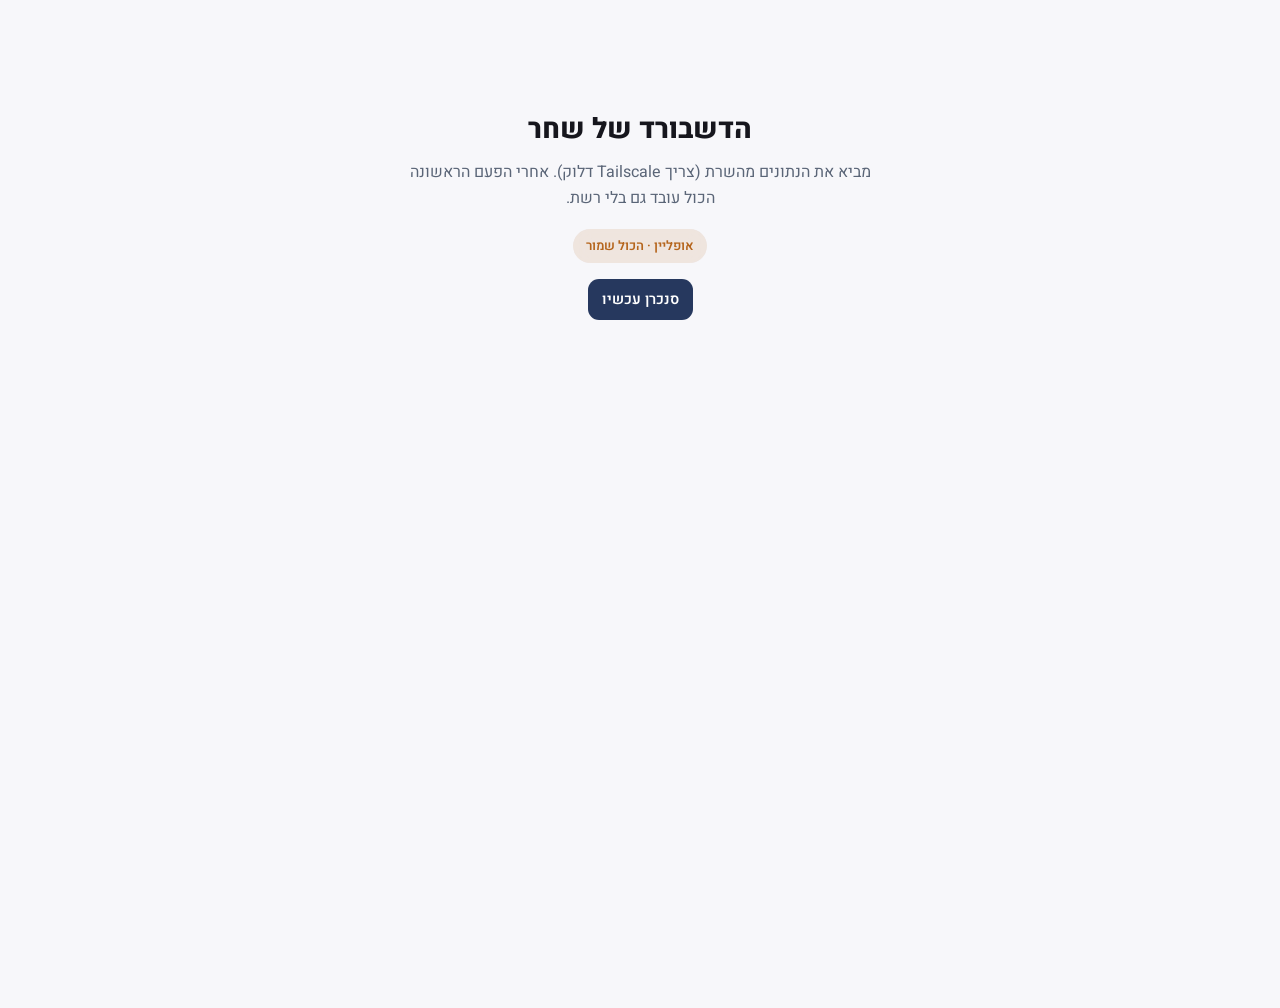
==== commit 286ac5e5: "עדכון" ====
--- a/index.html
+++ b/index.html
@@ -45,14 +45,10 @@
 <body>
 <div id="welcome" class="welcome">
   <h1>הדשבורד של שחר</h1>
-  <p>מתחבר ל-Google Drive כדי להביא את הנתונים מקובצי הזיכרון. אחרי הפעם הראשונה הכול עובד גם בלי רשת.</p>
+  <p>מביא את הנתונים מהשרת (צריך Tailscale דלוק). אחרי הפעם הראשונה הכול עובד גם בלי רשת.</p>
   <div id="setupWarn" class="setup-warn" hidden>חסר Client ID בקובץ config.js.</div>
   <span class="sync-pill busy" data-sync-status>טוען…</span>
-  <div class="sync-row" data-when-signed-out>
-    <button class="sync-btn" data-act="popup">התחבר עם Google</button>
-    <button class="sync-btn secondary" data-act="redirect">התחבר (מעבר עמוד)</button>
-  </div>
-  <div class="sync-row" data-when-signed-in hidden><button class="sync-btn" data-act="sync">סנכרן עכשיו</button><button class="sync-btn secondary" data-act="signout">התנתק</button></div>
+  <div class="sync-row"><button class="sync-btn" data-act="sync">סנכרן עכשיו</button></div>
   <div id="missingBox" hidden style="margin-top:22px">
     <p>החיבור ל-Drive עובד, אבל בקובצי ה-MEMORY.md עדיין אין את בלוק "נתוני הדשבורד".<br>פעם אחת: בחר את קובץ ההעברה שהכין Claude (<code>dashboard-migration.json</code>).</p>
     <label class="sync-btn" style="display:inline-block">בחר קובץ העברה<input id="migFile" type="file" accept=".json,application/json" hidden></label>
@@ -66,17 +62,10 @@
 <button id="syncPill" class="sync-pill busy" data-sync-status hidden>…</button>
 <div id="syncPanel" class="sync-panel" hidden>
   <button id="syncClose" class="sync-close" aria-label="סגור">✕</button>
-  <h3 id="syncTitle">סנכרון עם Google Drive</h3>
-  <div class="sync-row" data-when-signed-out>
-    <button class="sync-btn" data-act="popup">התחבר עם Google</button>
-    <button class="sync-btn secondary" data-act="redirect">התחבר (מעבר עמוד)</button>
-  </div>
-  <div class="sync-row" data-when-signed-in hidden>
-    <button class="sync-btn" data-act="sync">סנכרן עכשיו</button>
-    <button class="sync-btn secondary" data-act="signout">התנתק</button>
-  </div>
+  <h3 id="syncTitle">סנכרון עם השרת</h3>
+  <div class="sync-row"><button class="sync-btn" data-act="sync">סנכרן עכשיו</button></div>
   <div id="syncLast" class="sync-muted"></div>
-  <div class="sync-row"><button class="sync-btn secondary" data-act="backend">עבור לסנכרון מול השרת</button></div>
+  <div id="syncBridge" class="sync-muted"></div>
   <details><summary class="sync-muted">יומן סנכרון</summary><pre id="syncLog"></pre></details>
 </div>
 
--- a/styles.css
+++ b/styles.css
@@ -891,3 +891,68 @@
 .home-card.hc-hero .hc-fin-split-item .l{color:rgba(255,255,255,0.75);}
 .home-card.hc-hero .hc-fin-split-item .v{color:#fff;font-weight:700;}
 @media (max-width:640px){ .home-grid .home-card.hc-hero .hc-fin-total{font-size:30px;} }
+
+/* Home layout (21.11.2026): hero, 4 tiles, progress row, list card */
+#app:has(.h-hero){max-width:560px;}
+.h-hero{display:block;background:var(--hero);color:#fff;border-radius:12px;padding:16px 18px 18px;text-decoration:none;margin-bottom:12px;}
+.h-hero-top{display:flex;justify-content:space-between;align-items:center;font-size:17px;font-weight:700;}
+.h-hero-btn{background:#fff;color:var(--hero);border-radius:8px;padding:5px 12px;font-size:14px;font-weight:700;}
+.h-hero-n{font-size:40px;font-weight:800;letter-spacing:-0.01em;line-height:1.2;margin-top:4px;}
+.h-hero-split{display:flex;flex-wrap:wrap;gap:4px 16px;font-size:13.5px;color:rgba(255,255,255,0.78);margin-top:4px;}
+.h-hero-split b{color:#fff;font-weight:700;}
+.h-tiles{display:grid;grid-template-columns:repeat(2,minmax(0,1fr));gap:8px;margin-bottom:12px;}
+.h-tile{background:var(--surface);border-radius:8px;box-shadow:var(--shadow);padding:12px 14px;display:flex;gap:8px;align-items:flex-start;text-decoration:none;color:var(--text);min-width:0;}
+.h-tile .h-ic{color:var(--accent);margin-top:3px;flex:none;}
+.h-tile-t{display:flex;flex-direction:column;min-width:0;}
+.h-tile-t .l{font-size:15px;}
+.h-tile-t .v{font-size:12.5px;font-weight:700;}
+.h-progress{display:flex;align-items:center;gap:14px;background:var(--accent-soft);color:var(--accent);border-radius:8px;padding:14px 16px;text-decoration:none;margin-bottom:12px;}
+.h-progress-t{flex:1;display:flex;flex-direction:column;min-width:0;}
+.h-progress-t .t{font-size:19px;font-weight:500;}
+.h-progress-t .s{font-size:13.5px;color:var(--text-muted);}
+.h-list{background:var(--surface);border-radius:8px;box-shadow:var(--shadow);padding:0 16px;display:flex;flex-direction:column;}
+.h-row{display:flex;gap:12px;align-items:center;padding:14px 0;border-bottom:1px solid var(--border);text-decoration:none;color:var(--text);}
+.h-row.big{align-items:flex-start;}
+.h-row .h-ic{color:var(--accent);flex:none;}
+.h-row-t{flex:1;display:flex;flex-direction:column;min-width:0;}
+.h-row-t .t{font-size:17px;font-weight:500;}
+.h-row-t .n{font-size:26px;font-weight:700;line-height:1.2;}
+.h-row-t .s{font-size:13.5px;color:var(--text-muted);}
+.h-row .v{font-size:17px;font-weight:500;}
+.h-more{text-align:center;padding:12px 0 14px;font-size:16px;font-weight:500;color:var(--accent);text-decoration:none;}
+
+/* Computer (23.11.2026): not a stretched phone. Pages as tabs in the bar, home in two columns. */
+.appbar-tabs{display:none;}
+@media (min-width:1000px){
+  .appbar-menu{display:none;}
+  .appbar{gap:28px;}
+  .appbar-tabs{display:flex;gap:2px;flex-wrap:wrap;}
+  .appbar-tab{padding:8px 14px;border-radius:10px;font-size:15.5px;font-weight:600;color:var(--text-muted);text-decoration:none;white-space:nowrap;}
+  .appbar-tab:hover{background:var(--surface-2);color:var(--text);}
+  .appbar-tab.on{background:var(--accent-soft);color:var(--accent);}
+
+  #app:has(.h-hero){max-width:1180px;}
+  .home-top{margin-bottom:22px;}
+  .home-top .hello{font-size:26px;}
+  .home-top .avatar{width:46px;height:46px;font-size:20px;}
+  .home-top .date-pill{font-size:15px;padding:5px 14px;}
+  .h-cols{display:grid;grid-template-columns:minmax(0,1.6fr) minmax(0,1fr);gap:22px;align-items:start;}
+  .h-side{position:sticky;top:84px;}
+  .h-hero{padding:26px 30px 28px;border-radius:16px;margin-bottom:16px;}
+  .h-hero-top{font-size:19px;}
+  .h-hero-btn{font-size:15px;padding:7px 16px;}
+  .h-hero-n{font-size:58px;margin-top:10px;}
+  .h-hero-split{font-size:16px;gap:6px 28px;margin-top:10px;}
+  .h-tiles{gap:14px;margin-bottom:16px;}
+  .h-tile{padding:18px 20px;border-radius:12px;min-height:92px;transition:box-shadow .15s, transform .15s;}
+  .h-tile:hover,.h-progress:hover,.h-row:hover{transform:translateY(-1px);}
+  .h-tile:hover{box-shadow:0 6px 18px rgba(0,0,0,.10);}
+  .h-tile-t{gap:4px;}
+  .h-tile-t .l{font-size:17px;font-weight:600;}
+  .h-tile-t .v{font-size:14.5px;}
+  .h-progress{padding:20px 22px;border-radius:12px;}
+  .h-progress-t .t{font-size:21px;}
+  .h-progress-t .s{font-size:14.5px;}
+  .h-list{border-radius:12px;padding:4px 22px;}
+  .h-row{transition:transform .15s;}
+}
--- a/finance.css
+++ b/finance.css
@@ -1,219 +1,230 @@
-/* finance.css — finance tiles as dark board cards (Geckoboard-style) on the app's normal background. */
-.fb {
-  --fb-tile: var(--surface); --fb-tile-2: var(--surface-2); --fb-line: var(--border);
-  --fb-text: var(--text); --fb-muted: var(--text-muted); --fb-up: var(--ok); --fb-down: var(--critical); --fb-track: var(--surface-2);
-  color: var(--text);
-}
-.fb-head { display: flex; align-items: baseline; justify-content: space-between; gap: 12px; margin: 2px 2px 16px; }
-.fb-head h1 { font-family: 'Frank Ruhl Libre', serif; font-size: 28px; font-weight: 500; }
-.fb-asof { color: var(--text-muted); font-size: 13px; font-family: 'Heebo', sans-serif; }
-.fb-block { display: block; margin-top: 10px; }
-.fb-principle { display: flex; flex-direction: column; gap: 4px; margin: 0 2px 16px; padding: 12px 16px; border-radius: 14px; background: var(--fb-tile-2); color: var(--fb-text); border-inline-start: 4px solid #f5c542; font-size: 14px; line-height: 1.6; }
-.fb-principle b { font-size: 15px; font-weight: 700; }
-.fb-principle span { color: var(--fb-muted); }
-.fb-grid { display: grid; grid-template-columns: repeat(12, minmax(0, 1fr)); gap: 14px; }
-.fb-span3 { grid-column: span 3; } .fb-span4 { grid-column: span 4; } .fb-span8 { grid-column: span 8; } .fb-span12 { grid-column: span 12; } .fb-span5 { grid-column: span 5; } .fb-span6 { grid-column: span 6; } .fb-span7 { grid-column: span 7; }
-.fb-tile { position: relative; background: var(--fb-tile); color: var(--fb-text); border-radius: 16px; padding: 16px 18px; min-width: 0; box-shadow: var(--shadow); }
-.fb-title { font-size: 15px; font-weight: 600; margin: 0 0 12px; color: var(--fb-text); display: flex; justify-content: space-between; align-items: baseline; gap: 8px; flex-wrap: wrap; }
-.fb-title-note { font-size: 12.5px; font-weight: 400; color: var(--fb-muted); }
-.fb-money { font-family: 'Heebo', sans-serif; font-variant-numeric: tabular-nums; unicode-bidi: isolate; white-space: nowrap; }
-.fb-pct { font-family: 'Heebo', sans-serif; font-weight: 600; white-space: nowrap; unicode-bidi: isolate; }
-.fb-pct.up { color: var(--fb-up); } .fb-pct.down { color: var(--fb-down); } .fb-pct.flat { color: var(--fb-muted); }
-.fb-dim { opacity: .72; }
-.fb-empty { color: var(--fb-muted); font-size: 14px; padding: 30px 0; text-align: center; }
-
-/* hero */
-.fb-hero { display: flex; flex-direction: column; }
-.fb-hero-label { font-size: 17px; color: var(--fb-text); font-weight: 500; margin-top: 2px; }
-.fb-big { font-size: 58px; font-weight: 700; line-height: 1.05; margin: 8px 0 18px; letter-spacing: -0.02em; }
-.fb-big .fb-money { font-family: 'Heebo', sans-serif; }
-.fb-hero-foot { margin-top: auto; padding-top: 14px; border-top: 1px solid var(--fb-line); display: flex; justify-content: space-between; align-items: baseline; gap: 10px; font-size: 13.5px; color: var(--fb-muted); }
-.fb-hero-foot .fb-money { color: var(--fb-text); font-size: 18px; font-weight: 600; }
-.fb-split { display: flex; height: 12px; border-radius: 999px; overflow: hidden; background: var(--fb-track); gap: 2px; }
-.fb-split i { display: block; height: 100%; }
-.fb-split-legend { display: flex; flex-direction: column; gap: 6px; margin-top: 12px; }
-.fb-split-legend > div { display: flex; justify-content: space-between; align-items: center; gap: 10px; font-size: 13.5px; color: var(--fb-muted); }
-.fb-split-legend > div > .fb-money, .fb-split-legend > div > span:last-child { color: var(--fb-text); }
-.fb-split-legend i, .fb-legend i, .fb-fund-top i { display: inline-block; width: 9px; height: 9px; border-radius: 50%; margin-left: 7px; vertical-align: 0; }
-.fb-split-legend.fb-inline { flex-direction: row; flex-wrap: wrap; gap: 6px 22px; }
-.fb-split-legend.fb-inline > div { gap: 8px; }
-
-/* chart */
-.fb-legend { display: flex; flex-wrap: wrap; gap: 6px 16px; font-size: 13px; color: var(--fb-muted); margin: -4px 0 6px; }
-.fb-legend b { color: var(--fb-text); font-family: 'Heebo', sans-serif; font-weight: 600; margin-right: 4px; unicode-bidi: isolate; }
-.fb-chart-wrap { direction: ltr; }
-.fb-chart { width: 100%; height: auto; display: block; }
-.fb-axis { fill: var(--fb-muted); font-size: 11.5px; font-family: 'Heebo', sans-serif; }
-
-/* KPI */
-.fb-kpi { min-height: 128px; }
-.fb-kpi .fb-title { font-size: 14px; color: var(--fb-muted); font-weight: 500; }
-.fb-kpi-n { font-size: 30px; line-height: 1.15; }
-.fb-kpi-n .fb-pct { font-family: 'Heebo', sans-serif; font-weight: 600; }
-.fb-big2 { font-size: 30px; font-weight: 600; }
-.fb-kpi-sub { color: var(--fb-muted); font-size: 13px; margin-top: 4px; }
-.fb-kpi-sub .fb-money { color: var(--fb-text); }
-.fb-badge { position: absolute; left: -8px; bottom: -8px; width: 30px; height: 30px; border-radius: 50%; display: grid; place-items: center; font-weight: 800; font-size: 16px; color: #fff; border: 3px solid var(--bg); }
-.fb-badge.ok { background: var(--fb-up); } .fb-badge.bad { background: var(--fb-down); }
-
-/* holdings table */
-.fb-table-wrap { overflow-x: auto; margin: 0 -4px; }
-.fb-table { width: 100%; border-collapse: collapse; font-size: 13.5px; }
-.fb-table th { text-align: right; font-weight: 500; color: var(--fb-muted); font-size: 12px; padding: 0 6px 8px; white-space: nowrap; }
-.fb-table td { padding: 9px 6px; border-top: 1px solid var(--fb-line); vertical-align: middle; }
-/* numbers written left-to-right still sit under their (right-aligned) header */
-.fb-table td[dir="ltr"] { text-align: right; }
-.fb-h-name b { display: block; font-family: 'Heebo', sans-serif; font-weight: 600; font-size: 14px; }
-.fb-h-name span { display: block; color: var(--fb-muted); font-size: 12px; max-width: 190px; overflow: hidden; text-overflow: ellipsis; white-space: nowrap; }
-.fb-h-w { width: 26%; } .fb-h-w > span { font-family: 'Heebo', sans-serif; font-size: 12px; color: var(--fb-muted); }
-.fb-h-w .fb-bar { display: inline-block; width: calc(100% - 38px); vertical-align: middle; margin-left: 6px; }
-.fb-h-v, .fb-h-p { white-space: nowrap; }
-.fb-cash td { color: var(--fb-muted); }
-.fb-bar { height: 7px; border-radius: 999px; background: var(--fb-track); overflow: hidden; }
-.fb-bar i { display: block; height: 100%; border-radius: 999px; }
-
-/* funds */
-.fb-fund { padding: 10px 0; border-top: 1px solid var(--fb-line); }
-.fb-fund:first-of-type { border-top: 0; padding-top: 0; }
-.fb-fund-top { display: flex; justify-content: space-between; gap: 10px; font-size: 14px; margin-bottom: 6px; }
-.fb-fund-top .fb-money { font-weight: 600; }
-.fb-fund-meta { display: flex; gap: 16px; font-size: 12.5px; color: var(--fb-muted); margin-top: 6px; align-items: center; }
-.fb-term { margin-right: auto; background: var(--fb-tile-2); border-radius: 999px; padding: 1px 9px; font-size: 11.5px; }
-
-/* real estate */
-.fb-re-top { display: flex; gap: 26px; flex-wrap: wrap; margin-bottom: 14px; }
-.fb-mid { font-size: 24px; font-weight: 600; }
-.fb-mid .fb-money { font-family: 'Heebo', sans-serif; }
-.fb-mid.fb-dim { font-size: 17px; padding-top: 5px; }
-.fb-re-bar { display: flex; height: 12px; border-radius: 999px; overflow: hidden; background: var(--fb-track); gap: 2px; }
-.fb-re-bar .m { background: #5b5e94; } .fb-re-bar .e { background: #4fe3c1; }
-
-/* donut */
-.fb-donut-wrap { position: relative; width: 132px; margin: 0 auto 4px; }
-.fb-donut { width: 100%; display: block; }
-.fb-donut-center { position: absolute; inset: 0; display: grid; place-content: center; text-align: center; }
-.fb-donut-top { font-size: 22px; font-weight: 700; font-family: 'Heebo', sans-serif; }
-.fb-donut-sub { font-size: 12px; color: var(--fb-muted); }
-
-/* details */
-.fb-more { margin-top: 10px; font-size: 12.5px; color: var(--fb-muted); }
-.fb-more summary { cursor: pointer; list-style: none; display: inline-block; padding: 2px 10px; border-radius: 999px; background: var(--fb-tile-2); }
-.fb-more summary::-webkit-details-marker { display: none; }
-.fb-more summary::after { content: ' ▾'; }
-.fb-more[open] summary::after { content: ' ▴'; }
-.fb-more-row { display: flex; justify-content: space-between; gap: 14px; padding: 6px 0; border-top: 1px solid var(--fb-line); }
-.fb-more-row:first-of-type { margin-top: 8px; }
-.fb-more-row span:last-child { color: var(--fb-text); text-align: left; max-width: 65%; }
-
-/* the reasoning section */
-.fb-logic { margin-top: 30px; padding-top: 22px; border-top: 1px solid var(--border); }
-.fb-logic h2 { font-size: 20px; font-weight: 700; margin: 0 2px 8px; }
-.fb-theme { color: var(--text-muted); font-size: 14.5px; line-height: 1.7; margin: 0 2px 16px; max-width: 900px; }
-.fb-target { display: grid; grid-template-columns: 150px 1fr 74px; align-items: center; gap: 10px; padding: 6px 0; font-size: 13.5px; }
-.fb-target-l em { font-style: normal; color: var(--fb-muted); font-size: 11.5px; }
-.fb-target-track { position: relative; height: 9px; border-radius: 999px; background: var(--fb-track); }
-.fb-target-track i { display: block; height: 100%; border-radius: 999px; }
-.fb-target-track b { position: absolute; top: -4px; width: 2px; height: 17px; background: var(--fb-text); border-radius: 2px; transform: translateX(50%); }
-.fb-target-n { white-space: nowrap; font-family: 'Heebo', sans-serif; font-size: 12.5px; color: var(--fb-muted); text-align: left; }
-.fb-rule { color: var(--fb-muted); font-size: 13px; line-height: 1.65; margin-top: 12px; padding-top: 10px; border-top: 1px solid var(--fb-line); }
-.fb-rule b { color: var(--fb-text); font-weight: 600; }
-
-@media (max-width: 980px) {
-  .fb-span5, .fb-span7, .fb-span6, .fb-span8, .fb-span4 { grid-column: span 12; }
-  .fb-span3 { grid-column: span 6; }
-}
-@media (max-width: 600px) {
-  .fb-grid { gap: 10px; }
-  .fb-tile { padding: 14px; }
-  .fb-big { font-size: 46px; }
-  .fb-kpi { min-height: 112px; }
-  .fb-kpi-n, .fb-big2 { font-size: 23px; }
-  .fb-h-w { display: none; } .fb-holdings th:nth-child(2) { display: none; }
-  .fb-h-name span { max-width: 120px; }
-  .fb-target { grid-template-columns: 104px 1fr 76px; font-size: 12.5px; }
-  .fb-axis { font-size: 15px; }
-  .fb-re-top { gap: 16px; }
-}
-
-/* securities: the headline number */
-.fb-sec-top { display: flex; justify-content: space-between; align-items: flex-end; gap: 16px; flex-wrap: wrap; }
-.fb-sec-n { font-size: 44px; font-weight: 700; line-height: 1.05; letter-spacing: -0.02em; }
-.fb-sec-n .fb-money { font-family: 'Heebo', sans-serif; }
-.fb-sec-stats { display: flex; gap: 22px; }
-.fb-sec-stats > div { text-align: left; }
-.fb-sec-stats .fb-pct { font-size: 22px; font-family: 'Heebo', sans-serif; }
-.fb-sec-split { margin-top: 14px; }
-@media (max-width: 600px) { .fb-sec-n { font-size: 36px; } .fb-sec-stats .fb-pct { font-size: 18px; } }
-
-/* spending */
-.fb-subhead { display: flex; align-items: baseline; justify-content: space-between; margin: 16px 2px -2px; }
-.fb-subhead h2 { font-size: 20px; font-weight: 700; margin: 0; }
-.fb-cat { display: grid; grid-template-columns: 112px 1fr 60px 46px; align-items: center; gap: 10px; padding: 6px 0; font-size: 13.5px; }
-.fb-cat-l { white-space: nowrap; overflow: hidden; text-overflow: ellipsis; }
-.fb-cat-l i { display: inline-block; width: 9px; height: 9px; border-radius: 50%; margin-left: 7px; }
-.fb-cat-v { text-align: left; } .fb-cat-d { text-align: left; font-size: 12px; }
-.fb-bud { display: grid; grid-template-columns: 150px 1fr 150px 80px; align-items: center; gap: 12px; padding: 7px 0; font-size: 14px; }
-.fb-bud-l small { color: var(--fb-muted); font-size: 12px; }
-.fb-bud-v { text-align: left; } .fb-bud-d { text-align: left; font-size: 13px; }
-.fb-bud-foot { display: flex; justify-content: space-between; align-items: baseline; gap: 10px; margin-top: 10px; padding-top: 10px; border-top: 1px solid var(--fb-line); font-size: 15px; position: relative; padding-left: 26px; }
-.fb-bud-foot .fb-badge { position: absolute; left: 0; top: 9px; bottom: auto; width: 20px; height: 20px; font-size: 12px; border-width: 0; }
-.fb-warn { color: #f2c94c; }
-@media (max-width: 760px) { .fb-bud { grid-template-columns: 1fr 120px 64px; } .fb-bud .fb-bar { grid-column: 1 / -1; grid-row: 2; } }
-.fb-ins { padding: 10px 0; border-top: 1px solid var(--fb-line); }
-.fb-ins:first-of-type { border-top: 0; padding-top: 0; }
-.fb-ins-top { display: flex; justify-content: space-between; align-items: baseline; gap: 10px; font-size: 14.5px; }
-.fb-save { color: var(--fb-up); font-family: 'Heebo', sans-serif; font-size: 13px; font-weight: 600; white-space: nowrap; }
-.fb-ins-t { color: var(--fb-muted); font-size: 13px; line-height: 1.6; margin-top: 3px; }
-.fb-trend { display: flex; gap: 10px; align-items: baseline; padding: 7px 0; font-size: 13.5px; line-height: 1.55; border-top: 1px solid var(--fb-line); }
-.fb-trend:first-of-type { border-top: 0; }
-.fb-ins-grid { display: grid; grid-template-columns: 220px 1fr; gap: 26px; align-items: start; }
-@media (max-width: 760px) { .fb-ins-grid { grid-template-columns: 1fr; } .fb-cat { grid-template-columns: 92px 1fr 54px 40px; } }
-
-.fb-ins.alert .fb-ins-top b { color: var(--fb-down); }
-.fb-badge-inline { display: inline-grid; place-items: center; width: 18px; height: 18px; border-radius: 50%; background: var(--fb-down); color: #fff; font-size: 12px; margin-left: 7px; vertical-align: 1px; }
-.fb-cf { padding: 9px 0; border-top: 1px solid var(--fb-line); }
-.fb-cf:first-of-type { border-top: 0; padding-top: 0; }
-.fb-cf-top { display: flex; justify-content: space-between; font-size: 14px; margin-bottom: 6px; }
-.fb-cf-bar { display: grid; grid-template-columns: 34px 1fr 74px; gap: 8px; align-items: center; font-size: 12.5px; color: var(--fb-muted); padding: 2px 0; }
-.fb-cf-bar .fb-money { text-align: left; color: var(--fb-text); }
-
-.fb-status { font-size: 11px; font-weight: 600; padding: 1px 8px; border-radius: 999px; margin-right: 6px; vertical-align: 1px; background: var(--fb-tile-2); color: var(--fb-muted); }
-.fb-status.done { background: rgba(47,212,126,.16); color: var(--fb-up); }
-.fb-status.doing, .fb-status.check { background: rgba(242,201,76,.16); color: #f2c94c; }
-.fb-ins.done .fb-ins-t { opacity: .6; }
-
-.fb-pie .fb-donut-wrap { width: 150px; }
-.fb-pie .fb-donut-top { font-size: 20px; }
-.fb-pie .fb-split-legend > div { font-size: 12.5px; }
-.fb-span12 > .fb-more { margin: 0 4px; }
-.fb-span12 > .fb-more .fb-more-row span:first-child { flex: 0 0 auto; }
-.fb-span12 > .fb-more .fb-more-row span:last-child { max-width: none; text-align: right; color: var(--text); }
-
-/* Spending: 3 tiles (ideal month, this month, 3-month average) */
-.fb-bud2 { padding: 7px 0; }
-.fb-bud2-top { display: flex; justify-content: space-between; align-items: baseline; gap: 8px; font-size: 14px; margin-bottom: 5px; }
-.fb-bud2-l small { color: var(--fb-muted); font-size: 12px; }
-.fb-bud2-n { font-size: 13px; white-space: nowrap; }
-.fb-bud2-left { font-size: 12.5px; color: var(--fb-muted); margin-top: 3px; }
-.fb-bar2 { display: flex; }
-.fb-bar2 i { border-radius: 0; flex: none; }
-.fb-committed { background: repeating-linear-gradient(45deg, rgba(25,195,245,.6) 0 4px, rgba(25,195,245,.2) 4px 8px); }
-.fb-ideal-row { display: flex; justify-content: space-between; gap: 10px; padding: 6px 0; font-size: 14px; color: var(--fb-muted); border-top: 1px solid var(--fb-line); }
-.fb-ideal-row:first-child { border-top: 0; }
-.fb-ideal-row .fb-money { color: var(--fb-text); }
-.fb-ideal-row.in { color: var(--fb-text); font-weight: 600; }
-.fb-ideal-foot { display: flex; justify-content: space-between; align-items: baseline; margin-top: 8px; padding-top: 10px; border-top: 2px solid var(--fb-line); font-size: 15px; }
-.fb-ideal-foot .fb-money { font-size: 24px; font-weight: 600; color: var(--fb-up); }
-.fb-ideal-goal { font-size: 13px; color: var(--fb-muted); margin-top: 4px; }
-.fb-now { display: grid; grid-template-columns: 1fr 1fr; gap: 12px; margin-top: 10px; padding-top: 12px; border-top: 2px solid var(--fb-line); }
-.fb-now-n { font-size: 26px; font-weight: 600; line-height: 1.2; }
-.fb-now-n.up .fb-money { color: var(--fb-up); } .fb-now-n.down .fb-money { color: var(--fb-down); }
-/* Insurance: who pays */
-.fb-pay { display: inline-block; font-size: 11.5px; padding: 1px 9px; border-radius: 999px; background: var(--fb-tile-2); white-space: nowrap; }
-.fb-h-alert { color: var(--fb-down); font-size: 12px; margin-top: 3px; line-height: 1.45; }
-
-/* ---- Design 21.11.2026: light tiles, navy hero (canvas row 5) ---- */
-.fb-tile { border-radius: 12px; }
-.fb-principle { border-inline-start-color: var(--accent); }
-.fb-tile.fb-hero { background: var(--hero); color: #fff; --fb-text: #fff; --fb-muted: rgba(255,255,255,0.75); --fb-line: rgba(255,255,255,0.18); --fb-track: rgba(255,255,255,0.14); }
-.fb-big { font-weight: 800; }
+/* finance.css — finance tiles as dark board cards (Geckoboard-style) on the app's normal background. */
+.fb {
+  --fb-tile: var(--surface); --fb-tile-2: var(--surface-2); --fb-line: var(--border);
+  --fb-text: var(--text); --fb-muted: var(--text-muted); --fb-up: var(--ok); --fb-down: var(--critical); --fb-track: var(--surface-2);
+  color: var(--text);
+}
+.fb-head { display: flex; align-items: baseline; justify-content: space-between; gap: 12px; margin: 2px 2px 16px; }
+.fb-head h1 { font-family: 'Frank Ruhl Libre', serif; font-size: 28px; font-weight: 500; }
+.fb-asof { color: var(--text-muted); font-size: 13px; font-family: 'Heebo', sans-serif; }
+.fb-block { display: block; margin-top: 10px; }
+.fb-principle { display: flex; flex-direction: column; gap: 4px; margin: 0 2px 16px; padding: 12px 16px; border-radius: 14px; background: var(--fb-tile-2); color: var(--fb-text); border-inline-start: 4px solid #f5c542; font-size: 14px; line-height: 1.6; }
+.fb-principle b { font-size: 15px; font-weight: 700; }
+.fb-principle span { color: var(--fb-muted); }
+.fb-grid { display: grid; grid-template-columns: repeat(12, minmax(0, 1fr)); gap: 14px; }
+.fb-span3 { grid-column: span 3; } .fb-span4 { grid-column: span 4; } .fb-span8 { grid-column: span 8; } .fb-span12 { grid-column: span 12; } .fb-span5 { grid-column: span 5; } .fb-span6 { grid-column: span 6; } .fb-span7 { grid-column: span 7; }
+.fb-tile { position: relative; background: var(--fb-tile); color: var(--fb-text); border-radius: 16px; padding: 16px 18px; min-width: 0; box-shadow: var(--shadow); }
+.fb-title { font-size: 15px; font-weight: 600; margin: 0 0 12px; color: var(--fb-text); display: flex; justify-content: space-between; align-items: baseline; gap: 8px; flex-wrap: wrap; }
+.fb-title-note { font-size: 12.5px; font-weight: 400; color: var(--fb-muted); }
+.fb-money { font-family: 'Heebo', sans-serif; font-variant-numeric: tabular-nums; unicode-bidi: isolate; white-space: nowrap; }
+.fb-pct { font-family: 'Heebo', sans-serif; font-weight: 600; white-space: nowrap; unicode-bidi: isolate; }
+.fb-pct.up { color: var(--fb-up); } .fb-pct.down { color: var(--fb-down); } .fb-pct.flat { color: var(--fb-muted); }
+.fb-dim { opacity: .72; }
+.fb-empty { color: var(--fb-muted); font-size: 14px; padding: 30px 0; text-align: center; }
+
+/* hero */
+.fb-hero { display: flex; flex-direction: column; }
+.fb-hero-label { font-size: 17px; color: var(--fb-text); font-weight: 500; margin-top: 2px; }
+.fb-big { font-size: 58px; font-weight: 700; line-height: 1.05; margin: 8px 0 18px; letter-spacing: -0.02em; }
+.fb-big .fb-money { font-family: 'Heebo', sans-serif; }
+.fb-hero-foot { margin-top: auto; padding-top: 14px; border-top: 1px solid var(--fb-line); display: flex; justify-content: space-between; align-items: baseline; gap: 10px; font-size: 13.5px; color: var(--fb-muted); }
+.fb-hero-foot .fb-money { color: var(--fb-text); font-size: 18px; font-weight: 600; }
+.fb-split { display: flex; height: 12px; border-radius: 999px; overflow: hidden; background: var(--fb-track); gap: 2px; }
+.fb-split i { display: block; height: 100%; }
+.fb-split-legend { display: flex; flex-direction: column; gap: 6px; margin-top: 12px; }
+.fb-split-legend > div { display: flex; justify-content: space-between; align-items: center; gap: 10px; font-size: 13.5px; color: var(--fb-muted); }
+.fb-split-legend > div > .fb-money, .fb-split-legend > div > span:last-child { color: var(--fb-text); }
+.fb-split-legend i, .fb-legend i, .fb-fund-top i { display: inline-block; width: 9px; height: 9px; border-radius: 50%; margin-left: 7px; vertical-align: 0; }
+.fb-split-legend.fb-inline { flex-direction: row; flex-wrap: wrap; gap: 6px 22px; }
+.fb-split-legend.fb-inline > div { gap: 8px; }
+
+/* chart */
+.fb-legend { display: flex; flex-wrap: wrap; gap: 6px 16px; font-size: 13px; color: var(--fb-muted); margin: -4px 0 6px; }
+.fb-legend b { color: var(--fb-text); font-family: 'Heebo', sans-serif; font-weight: 600; margin-right: 4px; unicode-bidi: isolate; }
+.fb-chart-wrap { direction: ltr; }
+.fb-chart { width: 100%; height: auto; display: block; }
+.fb-axis { fill: var(--fb-muted); font-size: 11.5px; font-family: 'Heebo', sans-serif; }
+
+/* KPI */
+.fb-kpi { min-height: 128px; }
+.fb-kpi .fb-title { font-size: 14px; color: var(--fb-muted); font-weight: 500; }
+.fb-kpi-n { font-size: 30px; line-height: 1.15; }
+.fb-kpi-n .fb-pct { font-family: 'Heebo', sans-serif; font-weight: 600; }
+.fb-big2 { font-size: 30px; font-weight: 600; }
+.fb-kpi-sub { color: var(--fb-muted); font-size: 13px; margin-top: 4px; }
+.fb-kpi-sub .fb-money { color: var(--fb-text); }
+.fb-badge { position: absolute; left: -8px; bottom: -8px; width: 30px; height: 30px; border-radius: 50%; display: grid; place-items: center; font-weight: 800; font-size: 16px; color: #fff; border: 3px solid var(--bg); }
+.fb-badge.ok { background: var(--fb-up); } .fb-badge.bad { background: var(--fb-down); }
+
+/* holdings table */
+.fb-table-wrap { overflow-x: auto; margin: 0 -4px; }
+.fb-table { width: 100%; border-collapse: collapse; font-size: 13.5px; }
+.fb-table th { text-align: right; font-weight: 500; color: var(--fb-muted); font-size: 12px; padding: 0 6px 8px; white-space: nowrap; }
+.fb-table td { padding: 9px 6px; border-top: 1px solid var(--fb-line); vertical-align: middle; }
+/* numbers written left-to-right still sit under their (right-aligned) header */
+.fb-table td[dir="ltr"] { text-align: right; }
+.fb-h-name b { display: block; font-family: 'Heebo', sans-serif; font-weight: 600; font-size: 14px; }
+.fb-h-name span { display: block; color: var(--fb-muted); font-size: 12px; max-width: 190px; overflow: hidden; text-overflow: ellipsis; white-space: nowrap; }
+.fb-h-w { width: 26%; } .fb-h-w > span { font-family: 'Heebo', sans-serif; font-size: 12px; color: var(--fb-muted); }
+.fb-h-w .fb-bar { display: inline-block; width: calc(100% - 38px); vertical-align: middle; margin-left: 6px; }
+.fb-h-v, .fb-h-p { white-space: nowrap; }
+.fb-cash td { color: var(--fb-muted); }
+.fb-bar { height: 7px; border-radius: 999px; background: var(--fb-track); overflow: hidden; }
+.fb-bar i { display: block; height: 100%; border-radius: 999px; }
+
+/* funds */
+.fb-fund { padding: 10px 0; border-top: 1px solid var(--fb-line); }
+.fb-fund:first-of-type { border-top: 0; padding-top: 0; }
+.fb-fund-top { display: flex; justify-content: space-between; gap: 10px; font-size: 14px; margin-bottom: 6px; }
+.fb-fund-top .fb-money { font-weight: 600; }
+.fb-fund-meta { display: flex; gap: 16px; font-size: 12.5px; color: var(--fb-muted); margin-top: 6px; align-items: center; }
+.fb-term { margin-right: auto; background: var(--fb-tile-2); border-radius: 999px; padding: 1px 9px; font-size: 11.5px; }
+
+/* real estate */
+.fb-re-top { display: flex; gap: 26px; flex-wrap: wrap; margin-bottom: 14px; }
+.fb-mid { font-size: 24px; font-weight: 600; }
+.fb-mid .fb-money { font-family: 'Heebo', sans-serif; }
+.fb-mid.fb-dim { font-size: 17px; padding-top: 5px; }
+.fb-re-bar { display: flex; height: 12px; border-radius: 999px; overflow: hidden; background: var(--fb-track); gap: 2px; }
+.fb-re-bar .m { background: #5b5e94; } .fb-re-bar .e { background: #4fe3c1; }
+
+/* donut */
+.fb-donut-wrap { position: relative; width: 132px; margin: 0 auto 4px; }
+.fb-donut { width: 100%; display: block; }
+.fb-donut-center { position: absolute; inset: 0; display: grid; place-content: center; text-align: center; }
+.fb-donut-top { font-size: 22px; font-weight: 700; font-family: 'Heebo', sans-serif; }
+.fb-donut-sub { font-size: 12px; color: var(--fb-muted); }
+
+/* details */
+.fb-more { margin-top: 10px; font-size: 12.5px; color: var(--fb-muted); }
+.fb-more summary { cursor: pointer; list-style: none; display: inline-block; padding: 2px 10px; border-radius: 999px; background: var(--fb-tile-2); }
+.fb-more summary::-webkit-details-marker { display: none; }
+.fb-more summary::after { content: ' ▾'; }
+.fb-more[open] summary::after { content: ' ▴'; }
+.fb-more-row { display: flex; justify-content: space-between; gap: 14px; padding: 6px 0; border-top: 1px solid var(--fb-line); }
+.fb-more-row:first-of-type { margin-top: 8px; }
+.fb-more-row span:last-child { color: var(--fb-text); text-align: left; max-width: 65%; }
+
+/* the reasoning section */
+.fb-logic { margin-top: 30px; padding-top: 22px; border-top: 1px solid var(--border); }
+.fb-logic h2 { font-size: 20px; font-weight: 700; margin: 0 2px 8px; }
+.fb-theme { color: var(--text-muted); font-size: 14.5px; line-height: 1.7; margin: 0 2px 16px; max-width: 900px; }
+.fb-target { display: grid; grid-template-columns: 150px 1fr 74px; align-items: center; gap: 10px; padding: 6px 0; font-size: 13.5px; }
+.fb-target-l em { font-style: normal; color: var(--fb-muted); font-size: 11.5px; }
+.fb-target-track { position: relative; height: 9px; border-radius: 999px; background: var(--fb-track); }
+.fb-target-track i { display: block; height: 100%; border-radius: 999px; }
+.fb-target-track b { position: absolute; top: -4px; width: 2px; height: 17px; background: var(--fb-text); border-radius: 2px; transform: translateX(50%); }
+.fb-target-n { white-space: nowrap; font-family: 'Heebo', sans-serif; font-size: 12.5px; color: var(--fb-muted); text-align: left; }
+.fb-rule { color: var(--fb-muted); font-size: 13px; line-height: 1.65; margin-top: 12px; padding-top: 10px; border-top: 1px solid var(--fb-line); }
+.fb-rule b { color: var(--fb-text); font-weight: 600; }
+
+@media (max-width: 980px) {
+  .fb-span5, .fb-span7, .fb-span6, .fb-span8, .fb-span4 { grid-column: span 12; }
+  .fb-span3 { grid-column: span 6; }
+}
+@media (max-width: 600px) {
+  .fb-grid { gap: 10px; }
+  .fb-tile { padding: 14px; }
+  .fb-big { font-size: 46px; }
+  .fb-kpi { min-height: 112px; }
+  .fb-kpi-n, .fb-big2 { font-size: 23px; }
+  .fb-h-w { display: none; } .fb-holdings th:nth-child(2) { display: none; }
+  .fb-h-name span { max-width: 120px; }
+  .fb-target { grid-template-columns: 104px 1fr 76px; font-size: 12.5px; }
+  .fb-axis { font-size: 15px; }
+  .fb-re-top { gap: 16px; }
+}
+
+/* securities: the headline number */
+.fb-sec-top { display: flex; justify-content: space-between; align-items: flex-end; gap: 16px; flex-wrap: wrap; }
+.fb-sec-n { font-size: 44px; font-weight: 700; line-height: 1.05; letter-spacing: -0.02em; }
+.fb-sec-n .fb-money { font-family: 'Heebo', sans-serif; }
+.fb-sec-stats { display: flex; gap: 22px; }
+.fb-sec-stats > div { text-align: left; }
+.fb-sec-stats .fb-pct { font-size: 22px; font-family: 'Heebo', sans-serif; }
+.fb-sec-split { margin-top: 14px; }
+@media (max-width: 600px) { .fb-sec-n { font-size: 36px; } .fb-sec-stats .fb-pct { font-size: 18px; } }
+
+/* spending */
+.fb-subhead { display: flex; align-items: baseline; justify-content: space-between; margin: 16px 2px -2px; }
+.fb-subhead h2 { font-size: 20px; font-weight: 700; margin: 0; }
+.fb-cat { display: grid; grid-template-columns: 112px 1fr 60px 46px; align-items: center; gap: 10px; padding: 6px 0; font-size: 13.5px; }
+.fb-cat-l { white-space: nowrap; overflow: hidden; text-overflow: ellipsis; }
+.fb-cat-l i { display: inline-block; width: 9px; height: 9px; border-radius: 50%; margin-left: 7px; }
+.fb-cat-v { text-align: left; } .fb-cat-d { text-align: left; font-size: 12px; }
+.fb-bud { display: grid; grid-template-columns: 150px 1fr 150px 80px; align-items: center; gap: 12px; padding: 7px 0; font-size: 14px; }
+.fb-bud-l small { color: var(--fb-muted); font-size: 12px; }
+.fb-bud-v { text-align: left; } .fb-bud-d { text-align: left; font-size: 13px; }
+.fb-bud-foot { display: flex; justify-content: space-between; align-items: baseline; gap: 10px; margin-top: 10px; padding-top: 10px; border-top: 1px solid var(--fb-line); font-size: 15px; position: relative; padding-left: 26px; }
+.fb-bud-foot .fb-badge { position: absolute; left: 0; top: 9px; bottom: auto; width: 20px; height: 20px; font-size: 12px; border-width: 0; }
+.fb-warn { color: #f2c94c; }
+@media (max-width: 760px) { .fb-bud { grid-template-columns: 1fr 120px 64px; } .fb-bud .fb-bar { grid-column: 1 / -1; grid-row: 2; } }
+.fb-ins { padding: 10px 0; border-top: 1px solid var(--fb-line); }
+.fb-ins:first-of-type { border-top: 0; padding-top: 0; }
+.fb-ins-top { display: flex; justify-content: space-between; align-items: baseline; gap: 10px; font-size: 14.5px; }
+.fb-save { color: var(--fb-up); font-family: 'Heebo', sans-serif; font-size: 13px; font-weight: 600; white-space: nowrap; }
+.fb-ins-t { color: var(--fb-muted); font-size: 13px; line-height: 1.6; margin-top: 3px; }
+.fb-trend { display: flex; gap: 10px; align-items: baseline; padding: 7px 0; font-size: 13.5px; line-height: 1.55; border-top: 1px solid var(--fb-line); }
+.fb-trend:first-of-type { border-top: 0; }
+.fb-ins-grid { display: grid; grid-template-columns: 220px 1fr; gap: 26px; align-items: start; }
+@media (max-width: 760px) { .fb-ins-grid { grid-template-columns: 1fr; } .fb-cat { grid-template-columns: 92px 1fr 54px 40px; } }
+
+.fb-ins.alert .fb-ins-top b { color: var(--fb-down); }
+.fb-badge-inline { display: inline-grid; place-items: center; width: 18px; height: 18px; border-radius: 50%; background: var(--fb-down); color: #fff; font-size: 12px; margin-left: 7px; vertical-align: 1px; }
+.fb-cf { padding: 9px 0; border-top: 1px solid var(--fb-line); }
+.fb-cf:first-of-type { border-top: 0; padding-top: 0; }
+.fb-cf-top { display: flex; justify-content: space-between; font-size: 14px; margin-bottom: 6px; }
+.fb-cf-bar { display: grid; grid-template-columns: 34px 1fr 74px; gap: 8px; align-items: center; font-size: 12.5px; color: var(--fb-muted); padding: 2px 0; }
+.fb-cf-bar .fb-money { text-align: left; color: var(--fb-text); }
+
+.fb-status { font-size: 11px; font-weight: 600; padding: 1px 8px; border-radius: 999px; margin-right: 6px; vertical-align: 1px; background: var(--fb-tile-2); color: var(--fb-muted); }
+.fb-status.done { background: rgba(47,212,126,.16); color: var(--fb-up); }
+.fb-status.doing, .fb-status.check { background: rgba(242,201,76,.16); color: #f2c94c; }
+.fb-ins.done .fb-ins-t { opacity: .6; }
+
+.fb-pie .fb-donut-wrap { width: 150px; }
+.fb-pie .fb-donut-top { font-size: 20px; }
+.fb-pie .fb-split-legend > div { font-size: 12.5px; }
+.fb-span12 > .fb-more { margin: 0 4px; }
+.fb-span12 > .fb-more .fb-more-row span:first-child { flex: 0 0 auto; }
+.fb-span12 > .fb-more .fb-more-row span:last-child { max-width: none; text-align: right; color: var(--text); }
+
+/* Spending: 3 tiles (ideal month, this month, 3-month average) */
+.fb-bud2 { padding: 7px 0; }
+.fb-bud2-top { display: flex; justify-content: space-between; align-items: baseline; gap: 8px; font-size: 14px; margin-bottom: 5px; }
+.fb-bud2-l small { color: var(--fb-muted); font-size: 12px; }
+.fb-bud2-n { font-size: 13px; white-space: nowrap; }
+.fb-bud2-left { font-size: 12.5px; color: var(--fb-muted); margin-top: 3px; }
+.fb-bar2 { display: flex; }
+.fb-bar2 i { border-radius: 0; flex: none; }
+.fb-committed { background: repeating-linear-gradient(45deg, rgba(25,195,245,.6) 0 4px, rgba(25,195,245,.2) 4px 8px); }
+.fb-ideal-row { display: flex; justify-content: space-between; gap: 10px; padding: 6px 0; font-size: 14px; color: var(--fb-muted); border-top: 1px solid var(--fb-line); }
+.fb-ideal-row:first-child { border-top: 0; }
+.fb-ideal-row .fb-money { color: var(--fb-text); }
+.fb-ideal-row.in { color: var(--fb-text); font-weight: 600; }
+.fb-ideal-foot { display: flex; justify-content: space-between; align-items: baseline; margin-top: 8px; padding-top: 10px; border-top: 2px solid var(--fb-line); font-size: 15px; }
+.fb-ideal-foot .fb-money { font-size: 24px; font-weight: 600; color: var(--fb-up); }
+.fb-ideal-goal { font-size: 13px; color: var(--fb-muted); margin-top: 4px; }
+.fb-now { display: grid; grid-template-columns: 1fr 1fr; gap: 12px; margin-top: 10px; padding-top: 12px; border-top: 2px solid var(--fb-line); }
+.fb-now-n { font-size: 26px; font-weight: 600; line-height: 1.2; }
+.fb-now-n.up .fb-money { color: var(--fb-up); } .fb-now-n.down .fb-money { color: var(--fb-down); }
+/* Insurance: who pays */
+.fb-pay { display: inline-block; font-size: 11.5px; padding: 1px 9px; border-radius: 999px; background: var(--fb-tile-2); white-space: nowrap; }
+.fb-h-alert { color: var(--fb-down); font-size: 12px; margin-top: 3px; line-height: 1.45; }
+
+/* ---- Design 21.11.2026: light tiles, navy hero (canvas row 5) ---- */
+.fb-tile { border-radius: 12px; }
+.fb-principle { border-inline-start-color: var(--accent); }
+.fb-tile.fb-hero { background: var(--hero); color: #fff; --fb-text: #fff; --fb-muted: rgba(255,255,255,0.75); --fb-line: rgba(255,255,255,0.18); --fb-track: rgba(255,255,255,0.14); }
+.fb-big { font-weight: 800; }
+
+/* Plan table: compact so it fits an iPhone without sideways scrolling */
+.fb-plan .fb-buy span { display: block; color: var(--fb-muted); font-size: 12px; }
+.fb-plan th { white-space: normal; line-height: 1.2; }
+@media (max-width: 600px) {
+  .fb-plan { font-size: 12.5px; }
+  .fb-plan th, .fb-plan td { padding-left: 3px; padding-right: 3px; }
+  .fb-plan .fb-h-name b { font-size: 13px; }
+  .fb-plan .fb-h-name span { max-width: 70px; font-size: 11px; }
+  .fb-plan .fb-col-rep { display: none; }
+}
